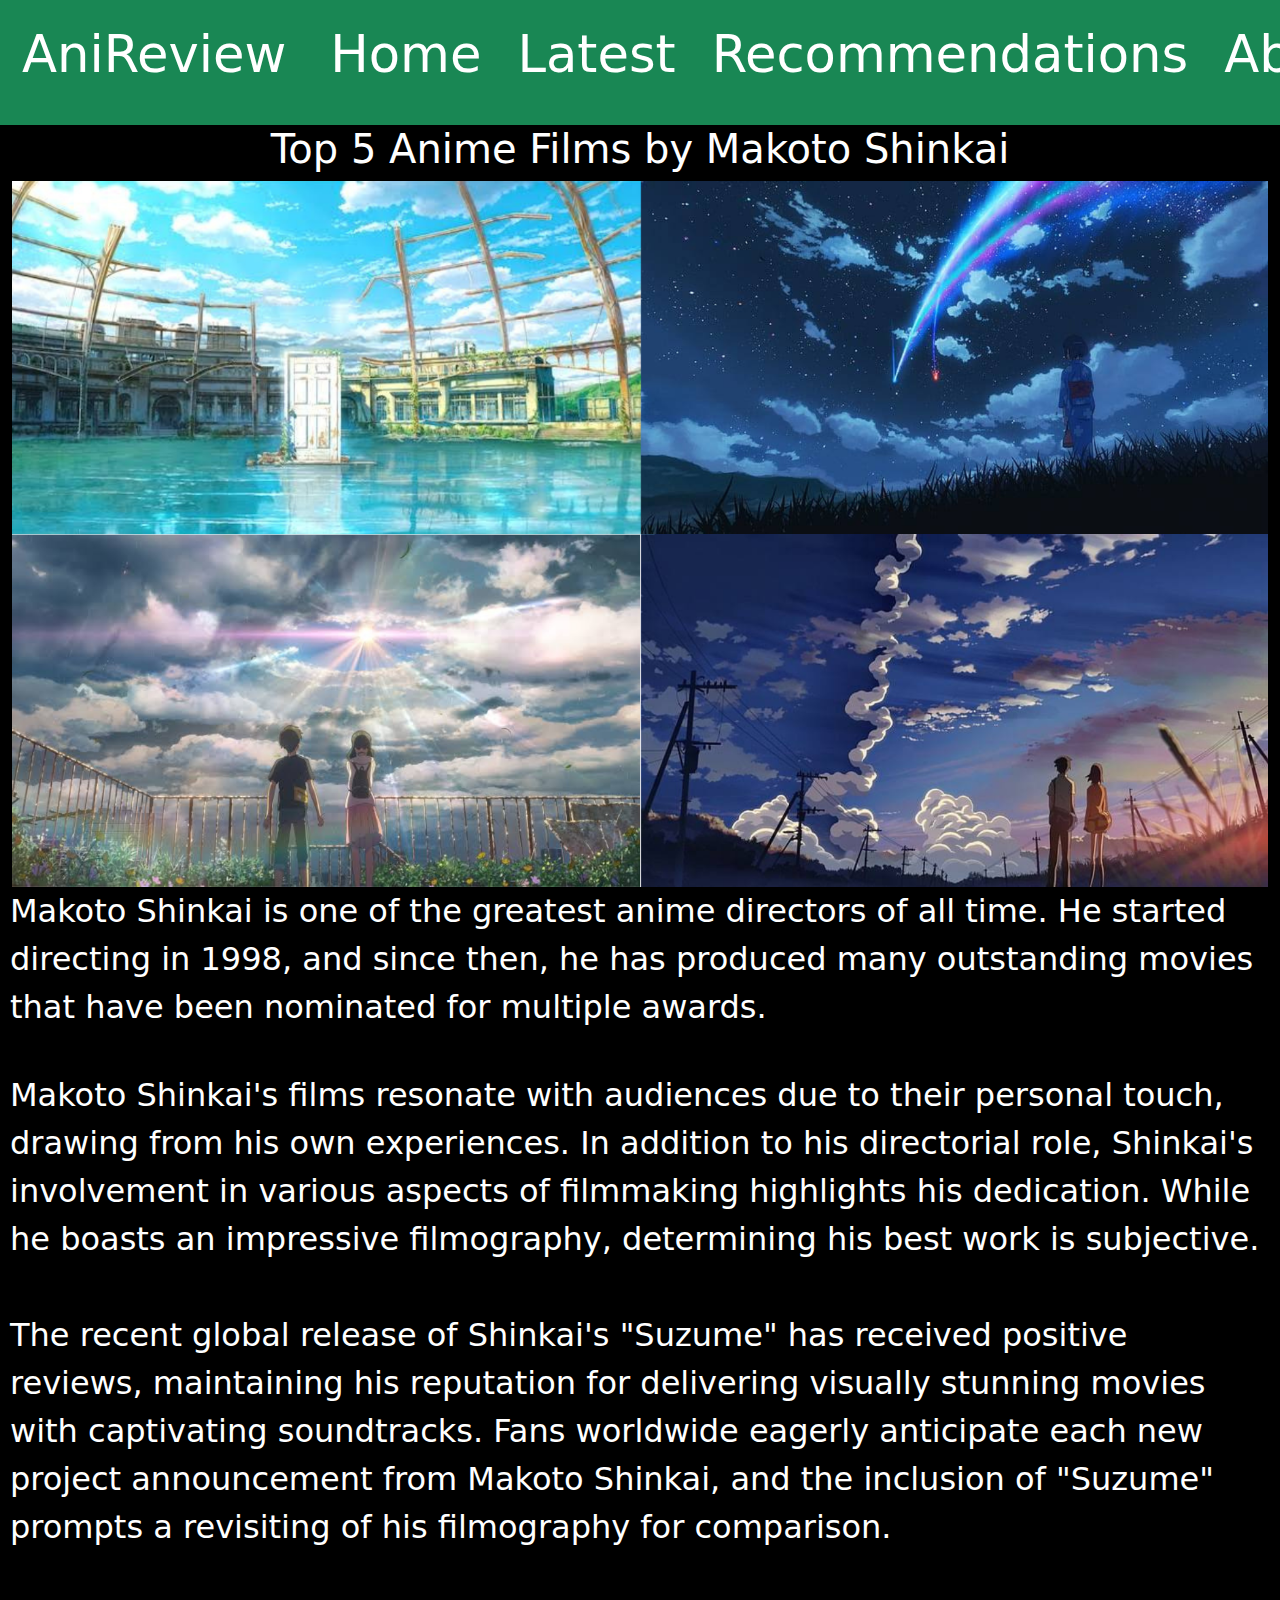
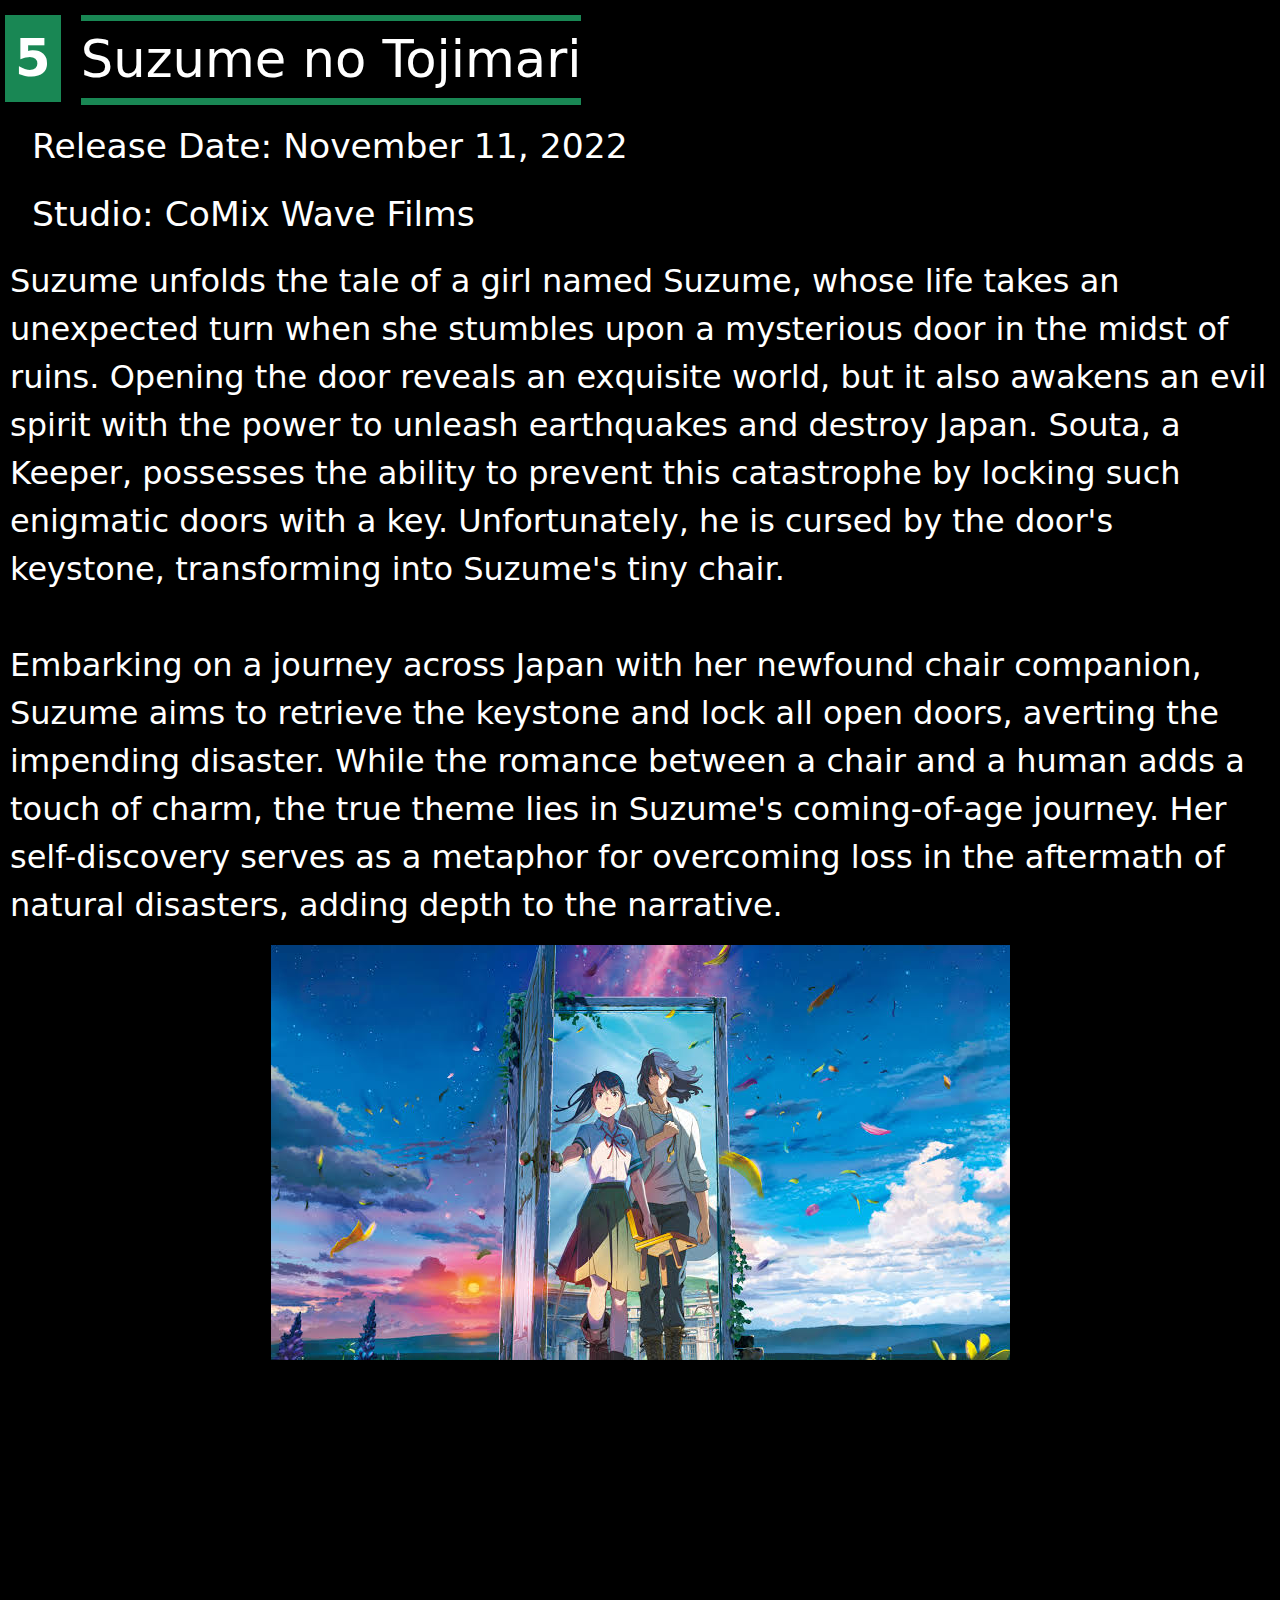
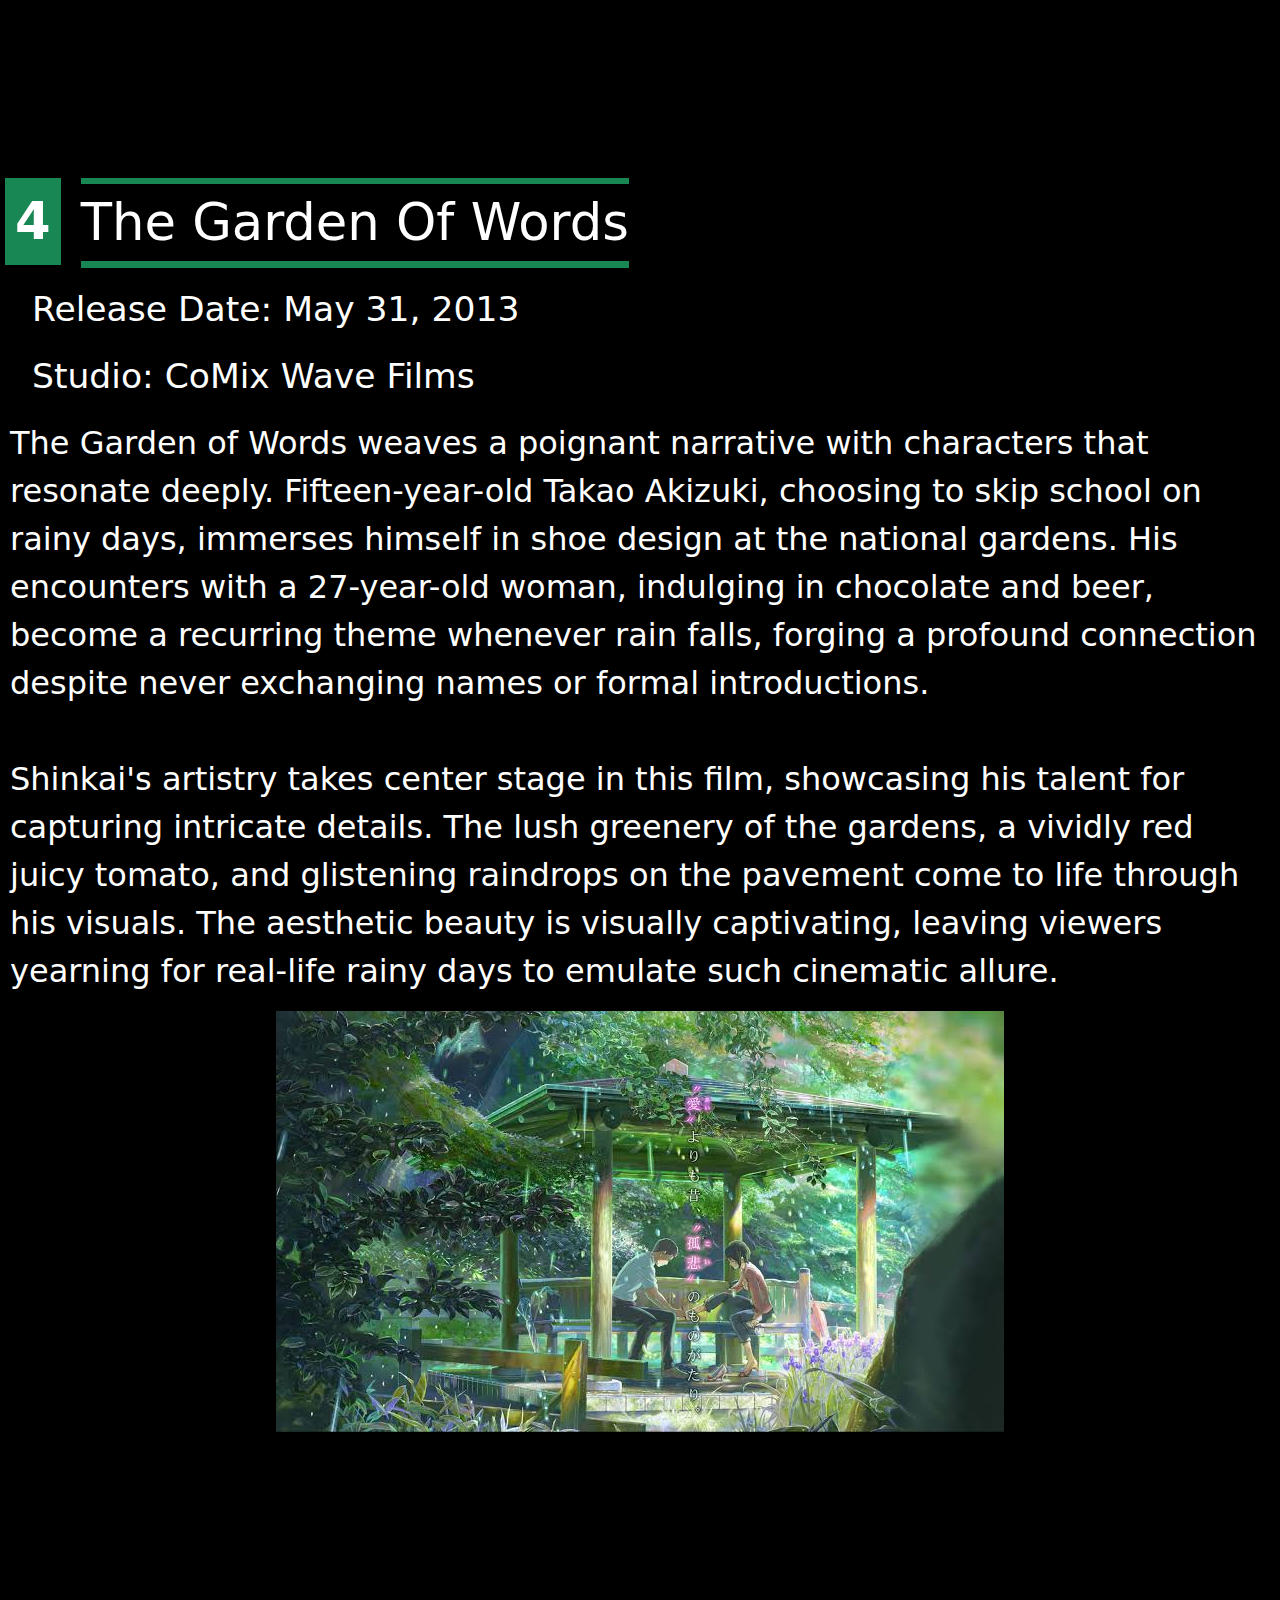
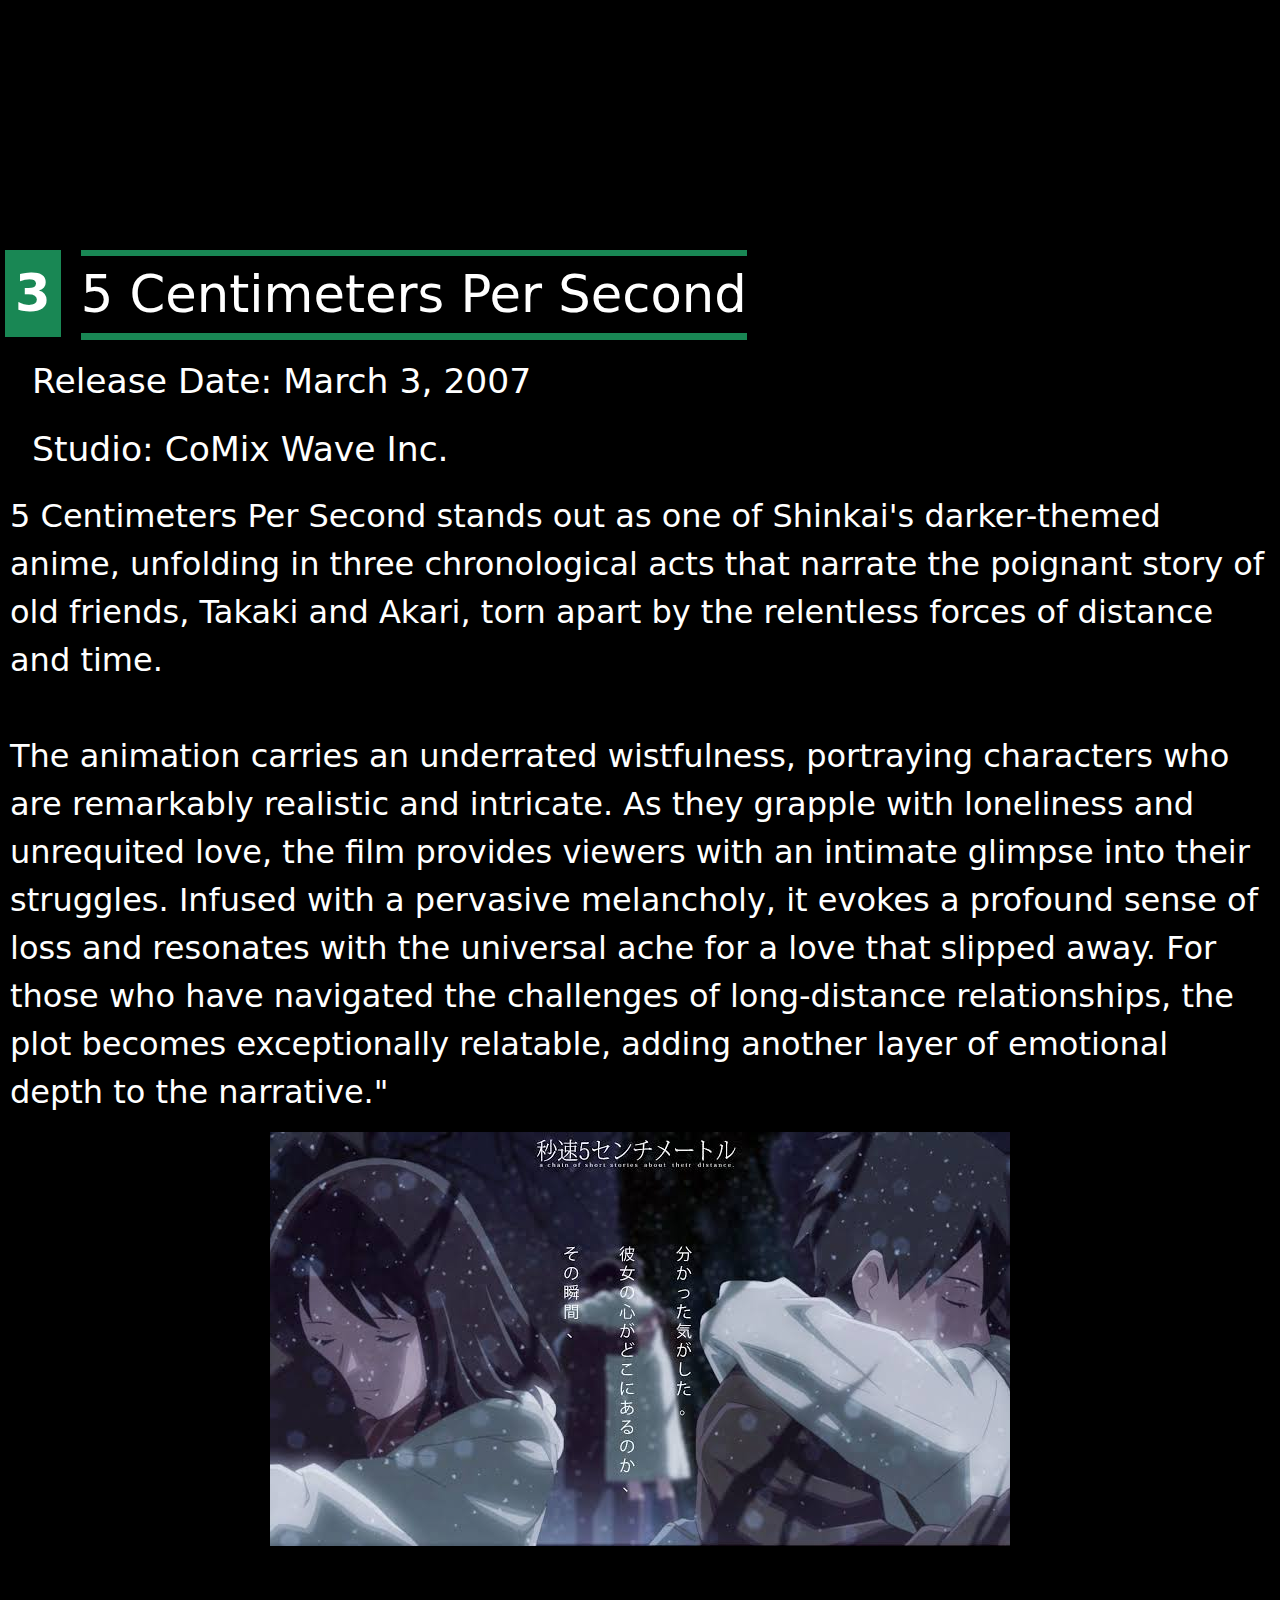
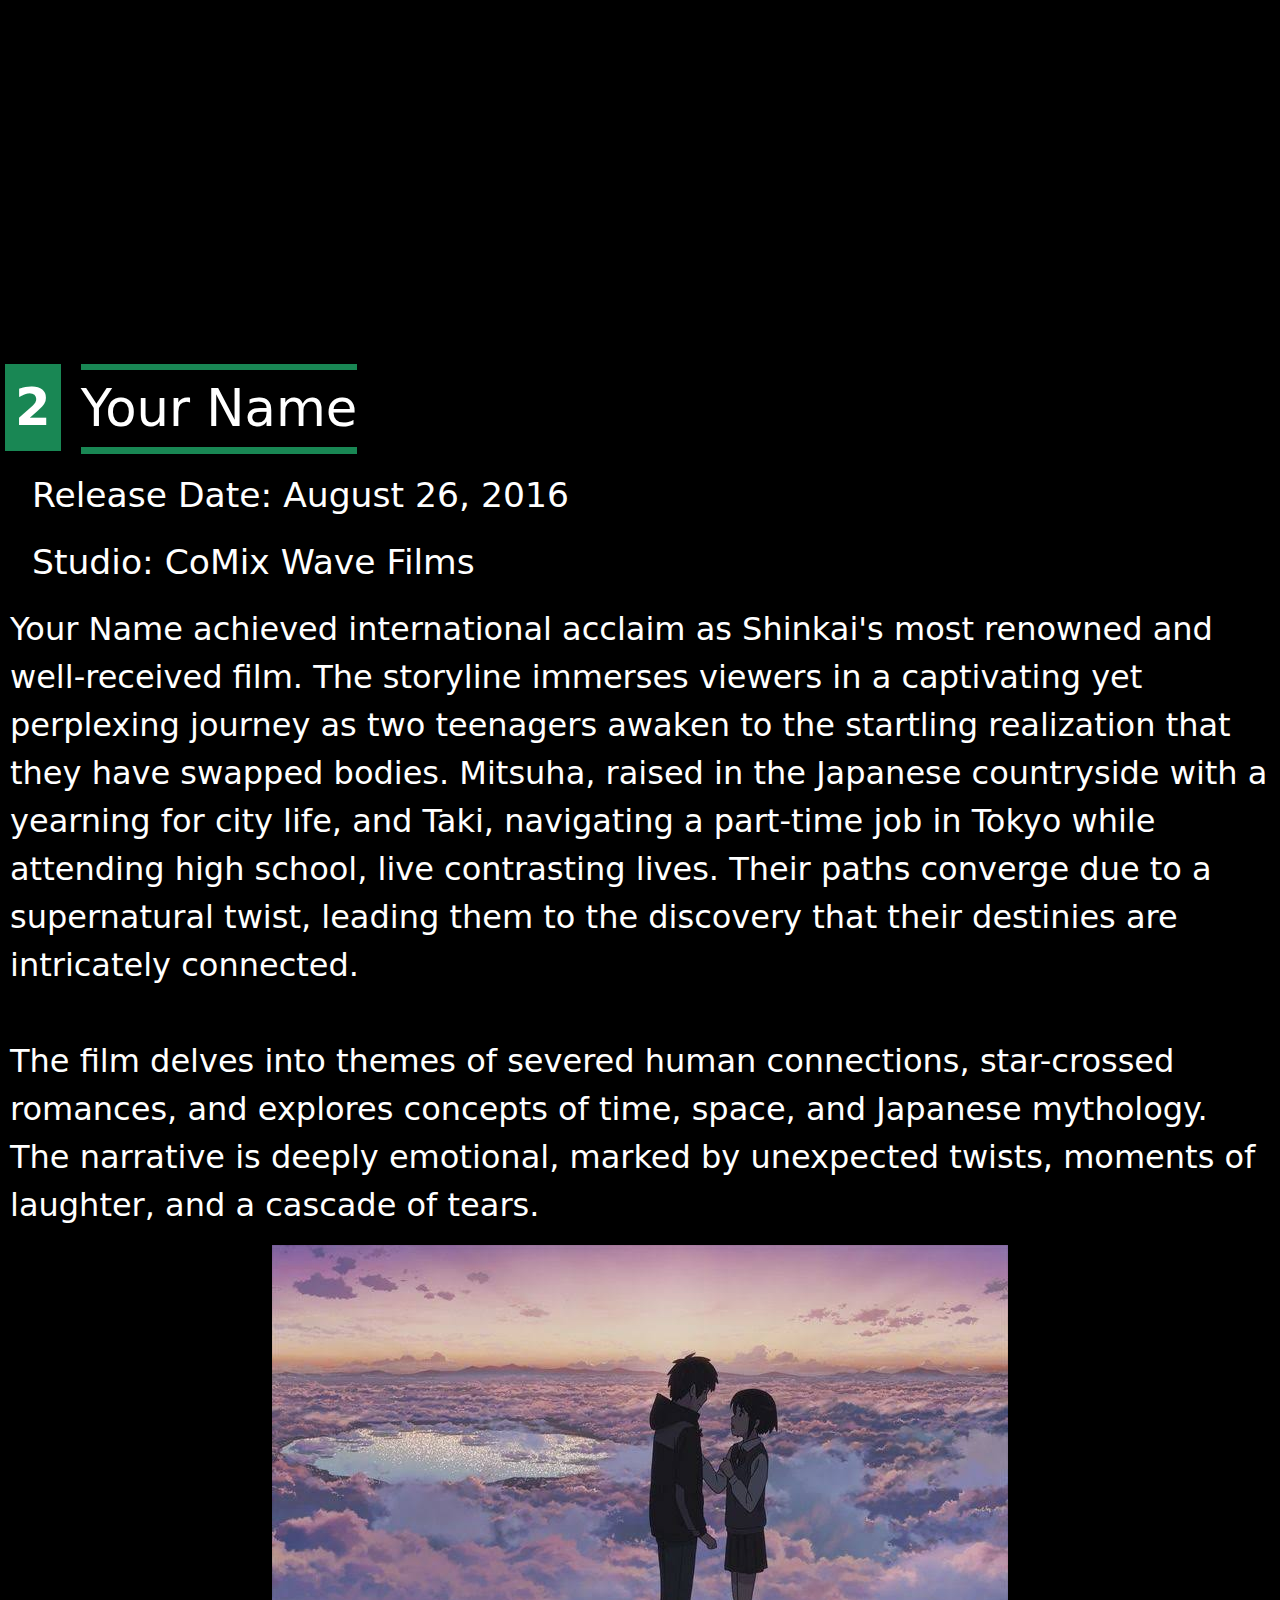
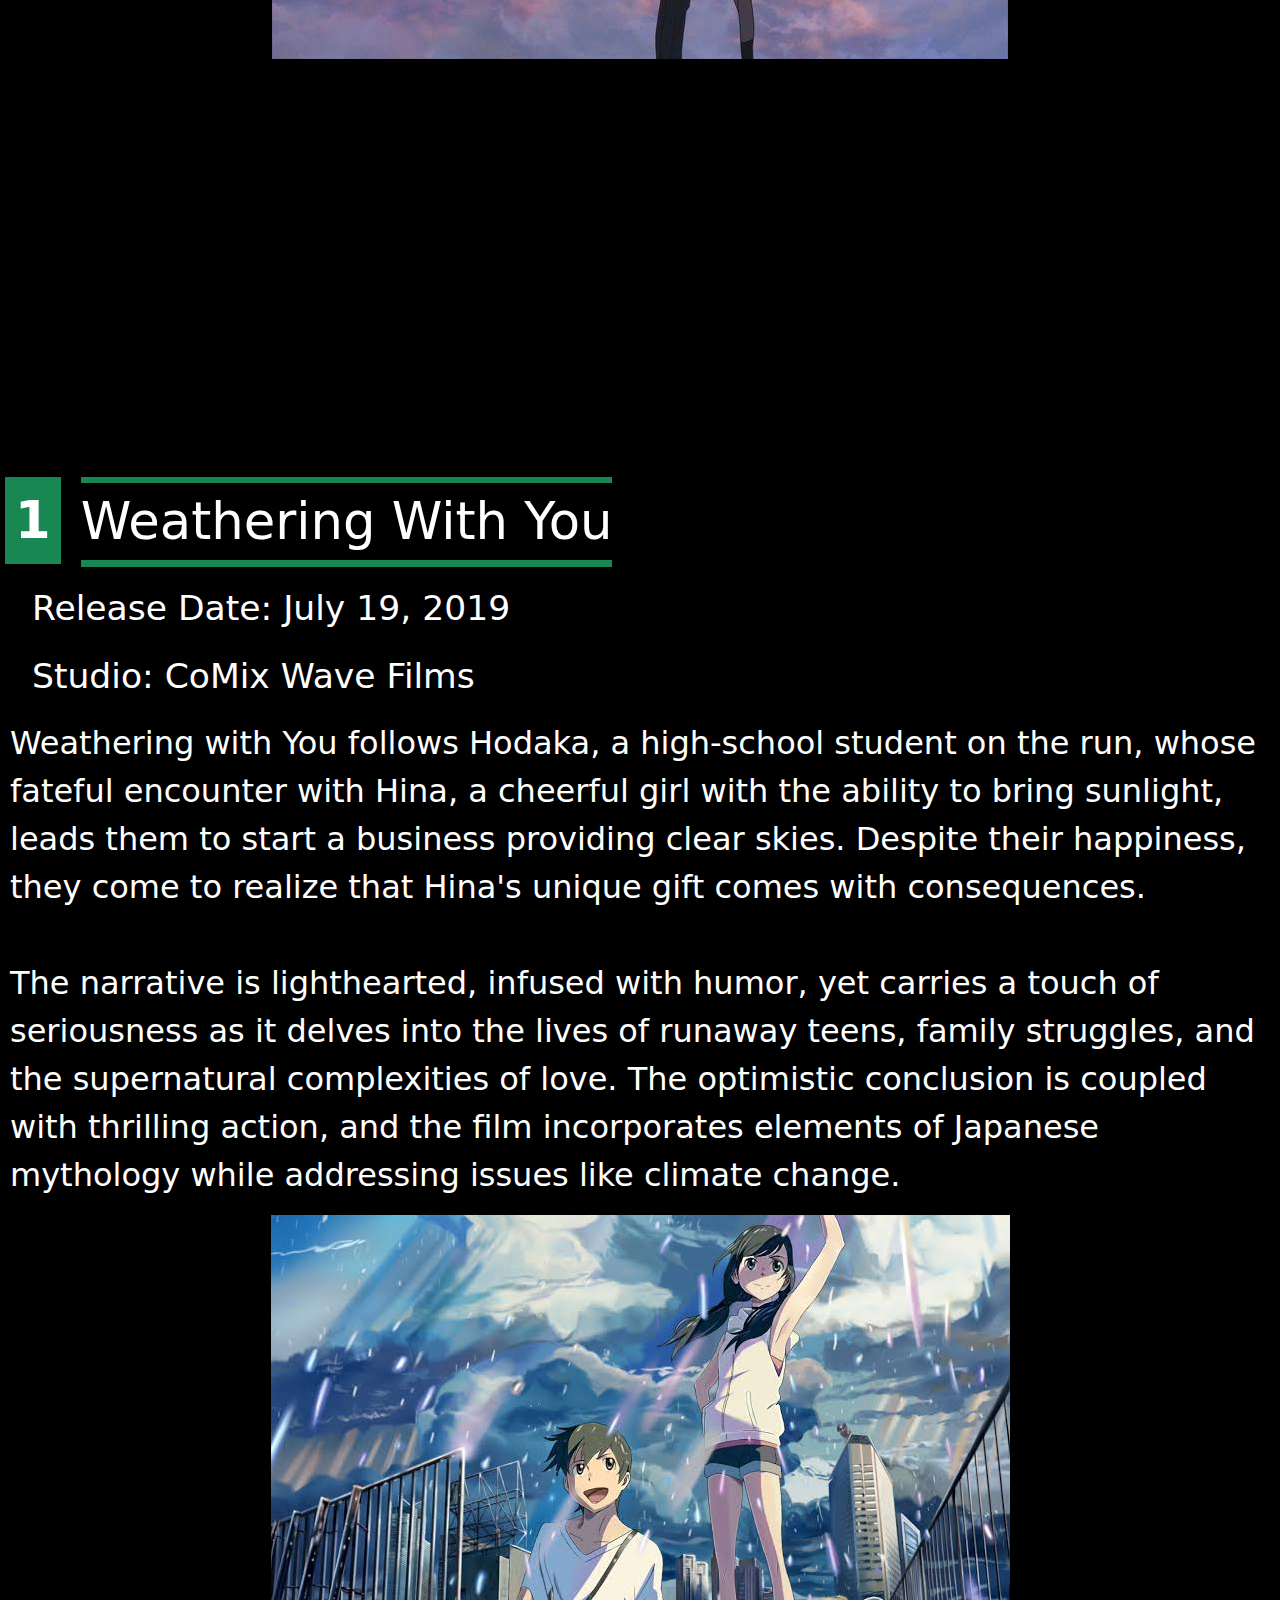
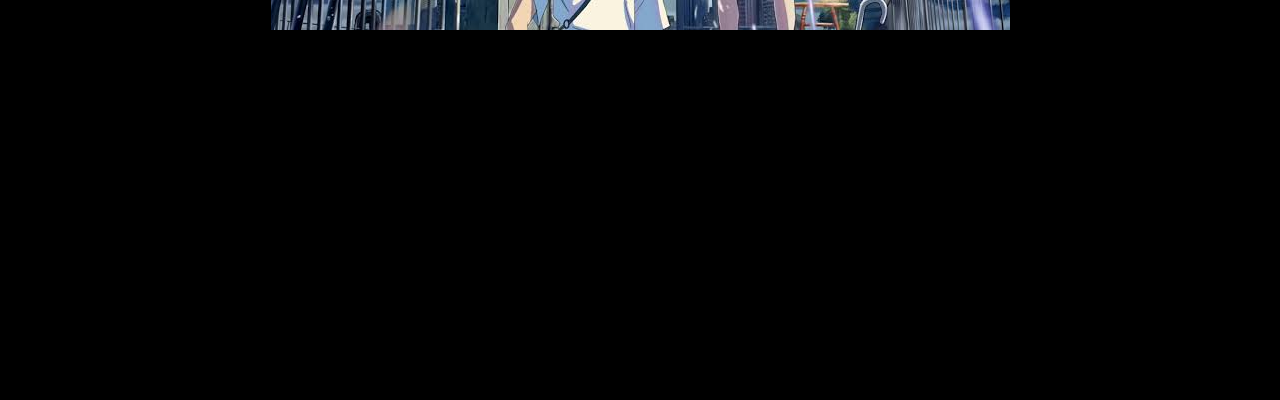
==== index.html @ d587b6d1 "Update index.html" ====
<!DOCTYPE html>
<html lang="en">
<head>
    <meta charset="UTF-8">
    <meta name="viewport" content="width=device-width, initial-scale=1.0">
    <title>Your Page Title</title>

    <!-- Bootstrap CSS -->
    <link href="https://cdn.jsdelivr.net/npm/bootstrap@5.3.0/dist/css/bootstrap.min.css" rel="stylesheet">

    <!-- Bootstrap JS and Popper.js (required for Bootstrap) -->
    <script src="https://cdn.jsdelivr.net/npm/@popperjs/core@2.11.6/dist/umd/popper.min.js"></script>
    <script src="https://cdn.jsdelivr.net/npm/bootstrap@5.3.0/dist/js/bootstrap.min.js"></script>
    
    <link rel="stylesheet" href="main.css">
    
    <style>
     .custom-navbar-brand {
       
     }
     body {
       background-color: #000000;
     }
     .item-num {
       display: inline-block;
      padding: 5px 10px;
      background-color: #198754;
      color: white;
      font-size: 4vw;
      font-weight: bold;
      margin-right: 5px;
      margin-left: 5px;
     }
     .title{
       color:white;
       font-size: 4vw;
       display: inline-block; 
       vertical-align: top;
      border-top: 6px solid #198754;
      border-bottom: 7px solid #198754;
      
      
     }
     ul {
       color:white;
       font-size: 2.7vw;
     }
     .animeimg{
       text-align: center;
     }
     .trailer{
       align-items: center;
     }
     p {
       color:white;
       font-size: 2.5vw;
       margin-left: 10px;
       margin-right: 10px;
     
     }
    </style>
</head>
<body>

    <!-- Navbar -->
<nav class="navbar navbar-expand-lg bg-success" data-bs-theme="dark">
  <div class="container-fluid">
    <a class="navbar-brand custom-navbar-brand" href="#"><p style="font-size: 4vw;">AniReview</p></a>
    <button class="navbar-toggler" type="button" data-bs-toggle="collapse" data-bs-target="#navbarColor01" aria-controls="navbarColor01" aria-expanded="false" aria-label="Toggle navigation">
      <span class="navbar-toggler-icon"></span>
    </button>
    <div class="collapse navbar-collapse" id="navbarColor01">
      <ul class="navbar-nav me-auto">
        <li class="nav-item">
          <a class="nav-link active" href="#"><p style="font-size: 4vw;">Home</p>
            <span class="visually-hidden">(current)</span>
          </a>
        </li>
        <li class="nav-item">
          <a class="nav-link" href="#"><p style="font-size: 4vw;">Latest</p></a>
        </li>
        <li class="nav-item">
          <a class="nav-link" href="#"><p style="font-size: 4vw;">Recommendations</p></a>
        </li>
        <li class="nav-item">
          <a class="nav-link" href="#"><p style="font-size: 4vw;">About</p></a>
        </li>
          <div class="dropdown-menu">
            <a class="dropdown-item" href="#">Action</a>
            <a class="dropdown-item" href="#">Another action</a>
            <a class="dropdown-item" href="#">Something else here</a>
            <div class="dropdown-divider"></div>
            <a class="dropdown-item" href="#">Separated link</a>
          </div>
        </li>
      </ul>
  </div>
</nav>

    <!--image header -->
 <div class="container-fluid">
        <h1 style="color: white; text-align: center;">Top 5 Anime Films by Makoto Shinkai</h1>
       
        <!-- Add your responsive image -->
        <img src="/img/himg.png" alt="AniReview Image" class="img-fluid">
    </div>
    
    <p>  Makoto Shinkai is one of the greatest anime directors of all time. He started directing in 1998, and since then, he has produced many outstanding movies that have been nominated for multiple awards.</p>
    <br>
    <p>Makoto Shinkai's films resonate with audiences due to their personal touch, drawing from his own experiences. In addition to his directorial role, Shinkai's involvement in various aspects of filmmaking highlights his dedication. While he boasts an impressive filmography, determining his best work is subjective. 
<br>
<br>
The recent global release of Shinkai's "Suzume" has received positive reviews, maintaining his reputation for delivering visually stunning movies with captivating soundtracks. Fans worldwide eagerly anticipate each new project announcement from Makoto Shinkai, and the inclusion of "Suzume" prompts a revisiting of his filmography for comparison.</p>
    <br>
      <br>
      
   <!-- number 5-->

    <p class="item-num">5</p>
    <p class="title">Suzume no Tojimari</p>
    <ul>Release Date: November 11, 2022</ul>
    <ul>Studio: CoMix Wave Films</ul>
 <p>  Suzume unfolds the tale of a girl named Suzume, whose life takes an unexpected turn when she stumbles upon a mysterious door in the midst of ruins. Opening the door reveals an exquisite world, but it also awakens an evil spirit with the power to unleash earthquakes and destroy Japan. Souta, a Keeper, possesses the ability to prevent this catastrophe by locking such enigmatic doors with a key. Unfortunately, he is cursed by the door's keystone, transforming into Suzume's tiny chair.
 <br>
 <br>
 Embarking on a journey across Japan with her newfound chair companion, Suzume aims to retrieve the keystone and lock all open doors, averting the impending disaster. While the romance between a chair and a human adds a touch of charm, the true theme lies in Suzume's coming-of-age journey. Her self-discovery serves as a metaphor for overcoming loss in the aftermath of natural disasters, adding depth to the narrative.</p>
        <div class="animeimg">
          <img src="img5.jpeg" alt="Suzume no Tojimari" class="img-fluid">
          </div>
          <br>
                   <br>
          <div class="trailer text-center">
            <iframe width="560" height="315" src="https://www.youtube.com/embed/5pTcio2hTSw?si=yWbbIiCEC-LyHY3S" title="YouTube video player" frameborder="0" allow="accelerometer; autoplay; clipboard-write; encrypted-media; gyroscope; picture-in-picture; web-share" allowfullscreen></iframe>
          </div>
          
   <br>
   <br>
      <!-- number 4-->
       <p class="item-num">4</p>
    <p class="title">The Garden Of Words</p>
    <ul>Release Date: May 31, 2013</ul>
    <ul>Studio: CoMix Wave Films</ul>
            <p>  The Garden of Words weaves a poignant narrative with characters that resonate deeply. Fifteen-year-old Takao Akizuki, choosing to skip school on rainy days, immerses himself in shoe design at the national gardens. His encounters with a 27-year-old woman, indulging in chocolate and beer, become a recurring theme whenever rain falls, forging a profound connection despite never exchanging names or formal introductions.
<br>
<br>
Shinkai's artistry takes center stage in this film, showcasing his talent for capturing intricate details. The lush greenery of the gardens, a vividly red juicy tomato, and glistening raindrops on the pavement come to life through his visuals. The aesthetic beauty is visually captivating, leaving viewers yearning for real-life rainy days to emulate such cinematic allure.</p>       
            <div class="animeimg">
          <img src="img4.jpeg" alt="The Garden Of Words" class="img-fluid">
            </div>
            <br>
                     <br>
            <div class="trailer text-center">
              <iframe width="560" height="315" src="https://www.youtube.com/embed/udDIkl6z8X0?si=vyw4zZGcCmiCksfV&amp;start=6" title="YouTube video player" frameborder="0" allow="accelerometer; autoplay; clipboard-write; encrypted-media; gyroscope; picture-in-picture; web-share" allowfullscreen></iframe>
            </div>
           <br>
              <br>
         <!-- number 3-->
       <p class="item-num">3</p>
    <p class="title">5 Centimeters Per Second</p>
    <ul>Release Date: March 3, 2007</ul>
    <ul>Studio: CoMix Wave Inc.</ul>
                  <p>  5 Centimeters Per Second stands out as one of Shinkai's darker-themed anime, unfolding in three chronological acts that narrate the poignant story of old friends, Takaki and Akari, torn apart by the relentless forces of distance and time.
<br>
<br>
The animation carries an underrated wistfulness, portraying characters who are remarkably realistic and intricate. As they grapple with loneliness and unrequited love, the film provides viewers with an intimate glimpse into their struggles. Infused with a pervasive melancholy, it evokes a profound sense of loss and resonates with the universal ache for a love that slipped away. For those who have navigated the challenges of long-distance relationships, the plot becomes exceptionally relatable, adding another layer of emotional depth to the narrative."</p> 
            <div class="animeimg">
          <img src="img3.jpeg" alt="5 Centimeters Per Second" class="img-fluid">
            </div>
            <br>
            <br>
            <div class="trailer text-center">
              <iframe width="560" height="315" src="https://www.youtube.com/embed/wdM7athAem0?si=HkStdU4buuToBtrv" title="YouTube video player" frameborder="0" allow="accelerometer; autoplay; clipboard-write; encrypted-media; gyroscope; picture-in-picture; web-share" allowfullscreen></iframe>
            </div>
              
              
    <br>
       <br>
         <!-- number 2-->
     <p class="item-num">2</p>
     <p class="title">Your Name</p>
     <ul>Release Date: August 26, 2016</ul>
     <ul>Studio: CoMix Wave Films</ul>
              <p>Your Name achieved international acclaim as Shinkai's most renowned and well-received film. The storyline immerses viewers in a captivating yet perplexing journey as two teenagers awaken to the startling realization that they have swapped bodies. Mitsuha, raised in the Japanese countryside with a yearning for city life, and Taki, navigating a part-time job in Tokyo while attending high school, live contrasting lives. Their paths converge due to a supernatural twist, leading them to the discovery that their destinies are intricately connected.
<br>
<br>
The film delves into themes of severed human connections, star-crossed romances, and explores concepts of time, space, and Japanese mythology. The narrative is deeply emotional, marked by unexpected twists, moments of laughter, and a cascade of tears.</p>

       <div class="animeimg">
     <img src="/img2.jpeg" alt="Your Name" class="img-fluid">  
       </div>
        <br>   
        <br>
        <div class="trailer text-center">
        <iframe width="560" height="315" src="https://www.youtube.com/embed/3KR8_igDs1Y?si=93K7GctzDyDFK9JB" title="YouTube video player" frameborder="0" allow="accelerometer; autoplay; clipboard-write; encrypted-media; gyroscope; picture-in-picture; web-share" allowfullscreen></iframe>
        </div>
     <br>
        <br>

<!-- number 1-->
       <p class="item-num">1</p>
       <p class="title">Weathering With You</p>
       <ul>Release Date: July 19, 2019</ul>
       <ul>Studio: CoMix Wave Films</ul>
                   <p>Weathering with You follows Hodaka, a high-school student on the run, whose fateful encounter with Hina, a cheerful girl with the ability to bring sunlight, leads them to start a business providing clear skies. Despite their happiness, they come to realize that Hina's unique gift comes with consequences.
            <br>
            <br>
            The narrative is lighthearted, infused with humor, yet carries a touch of seriousness as it delves into the lives of runaway teens, family struggles, and the supernatural complexities of love. The optimistic conclusion is coupled with thrilling action, and the film incorporates elements of Japanese mythology while addressing issues like climate change.</p>  
         <div class="animeimg">
       <img src="/img1.jpeg" alt="Weathering With You" class="img-fluid"> 
         </div>
         <br>
         <br>
<div class="trailer text-center">
        <iframe width="560" height="315" src="https://www.youtube.com/embed/LoUtJiOaoY8?si=ia-4SpRZ5X-Dryd7" title="YouTube video player" frameborder="0" allow="accelerometer; autoplay; clipboard-write; encrypted-media; gyroscope; picture-in-picture; web-share" allowfullscreen></iframe>
            </div>
            

</body>
</html>
---- main.css ----
.custom-navbar-brand {
    color: target;
}
.body {
  background-color: black;
}
.h2 {
  text-align: center;
}
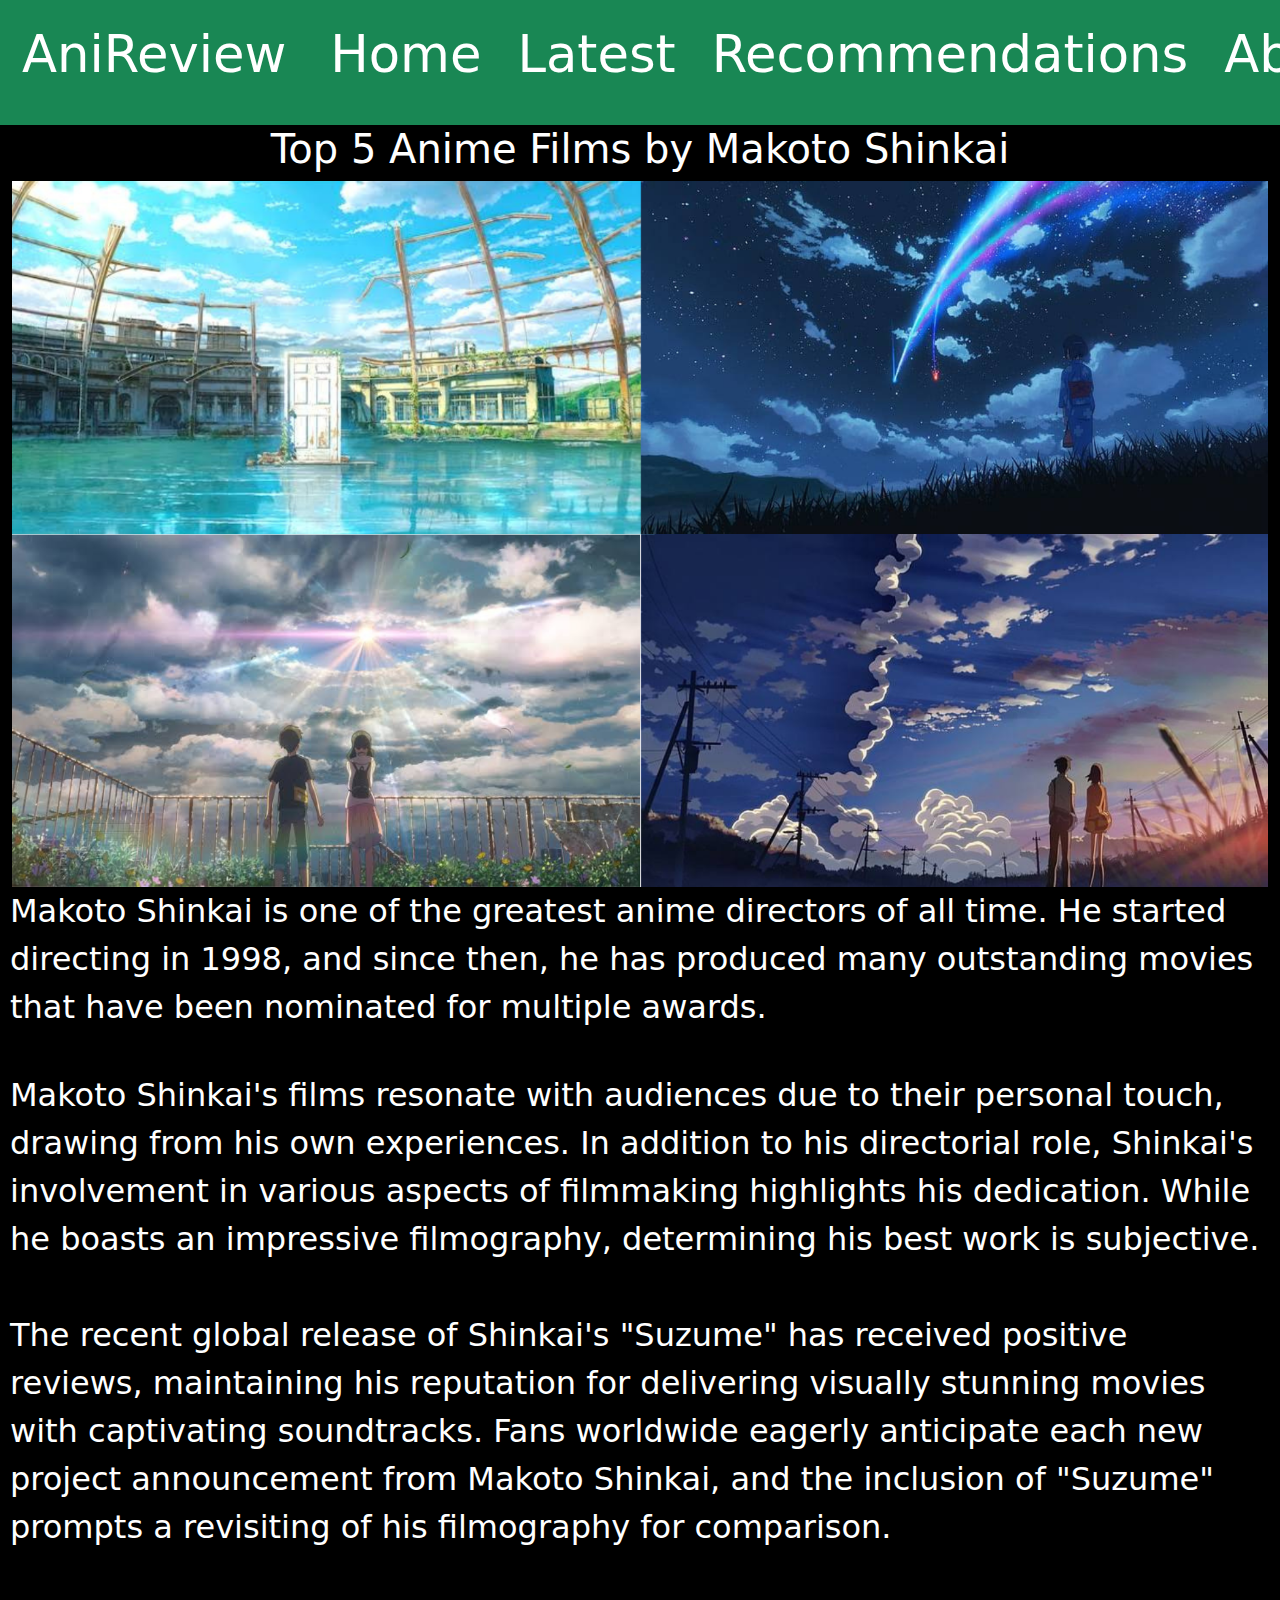
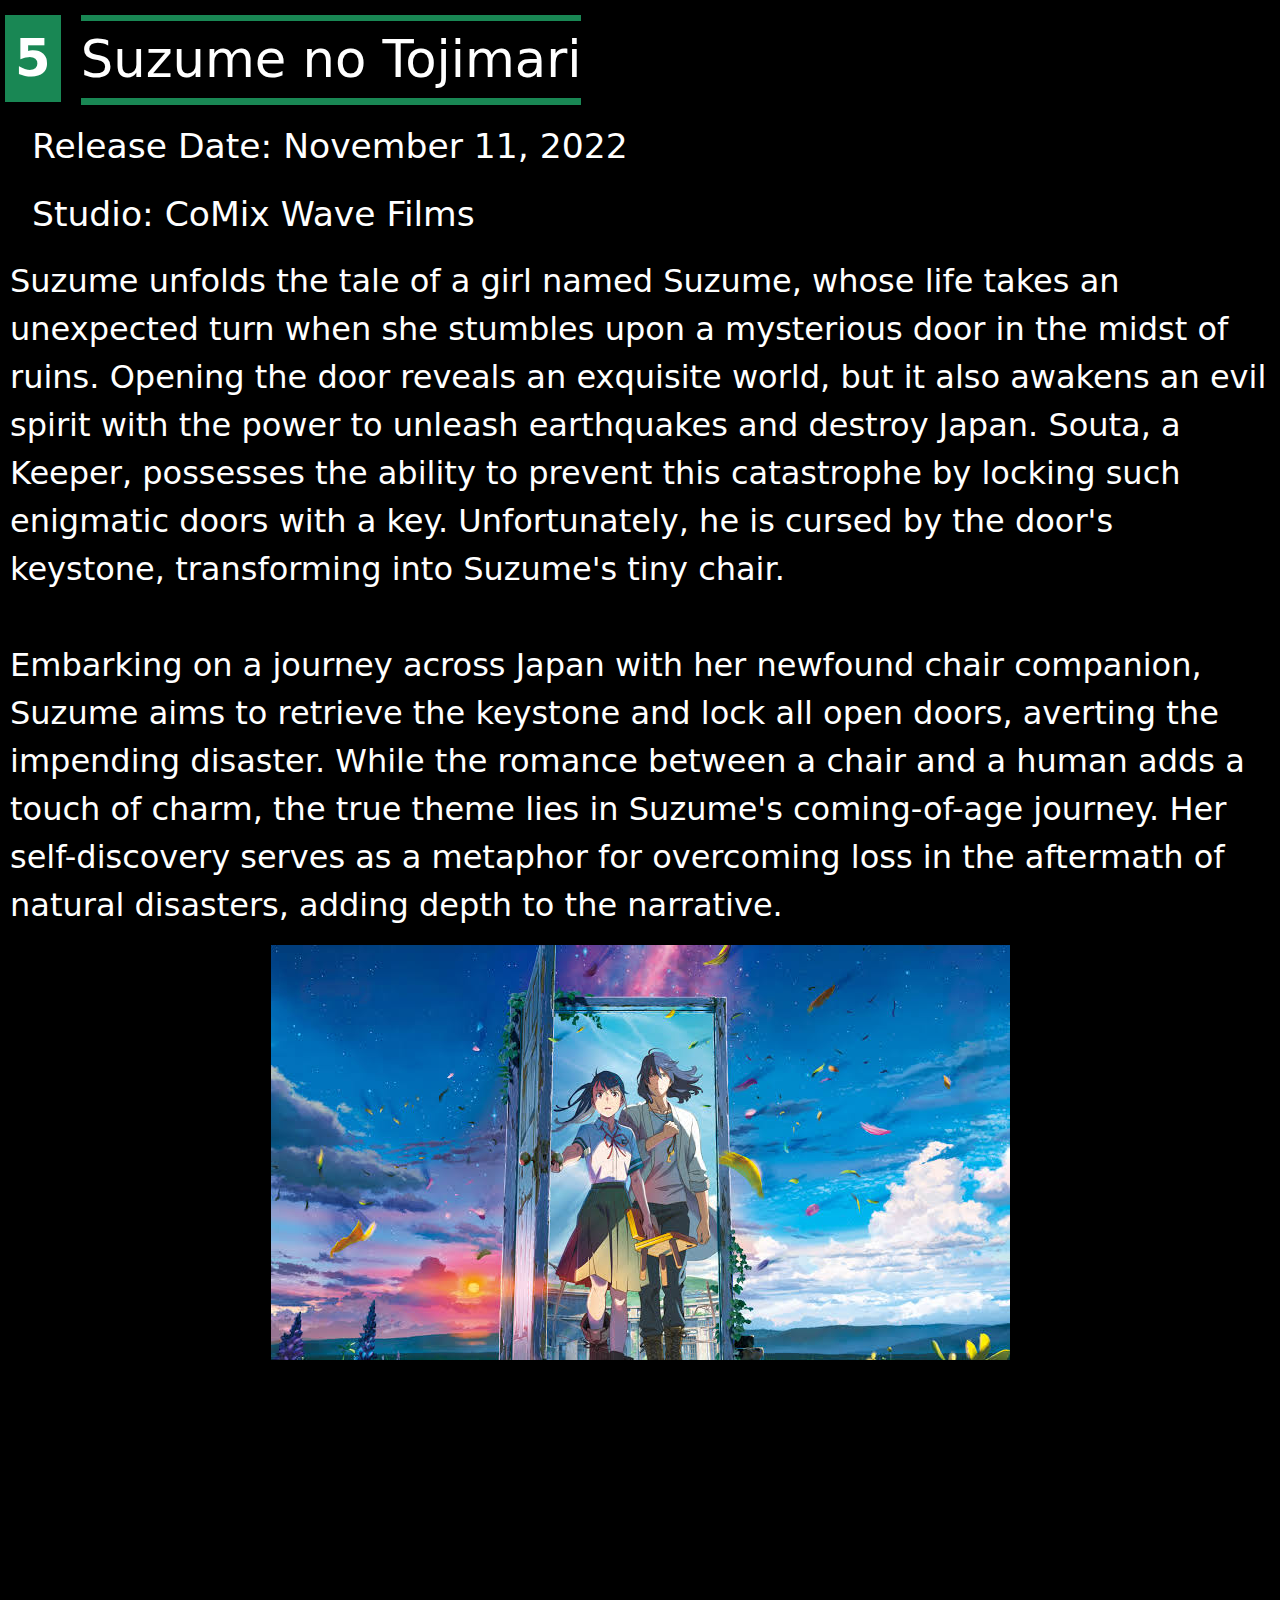
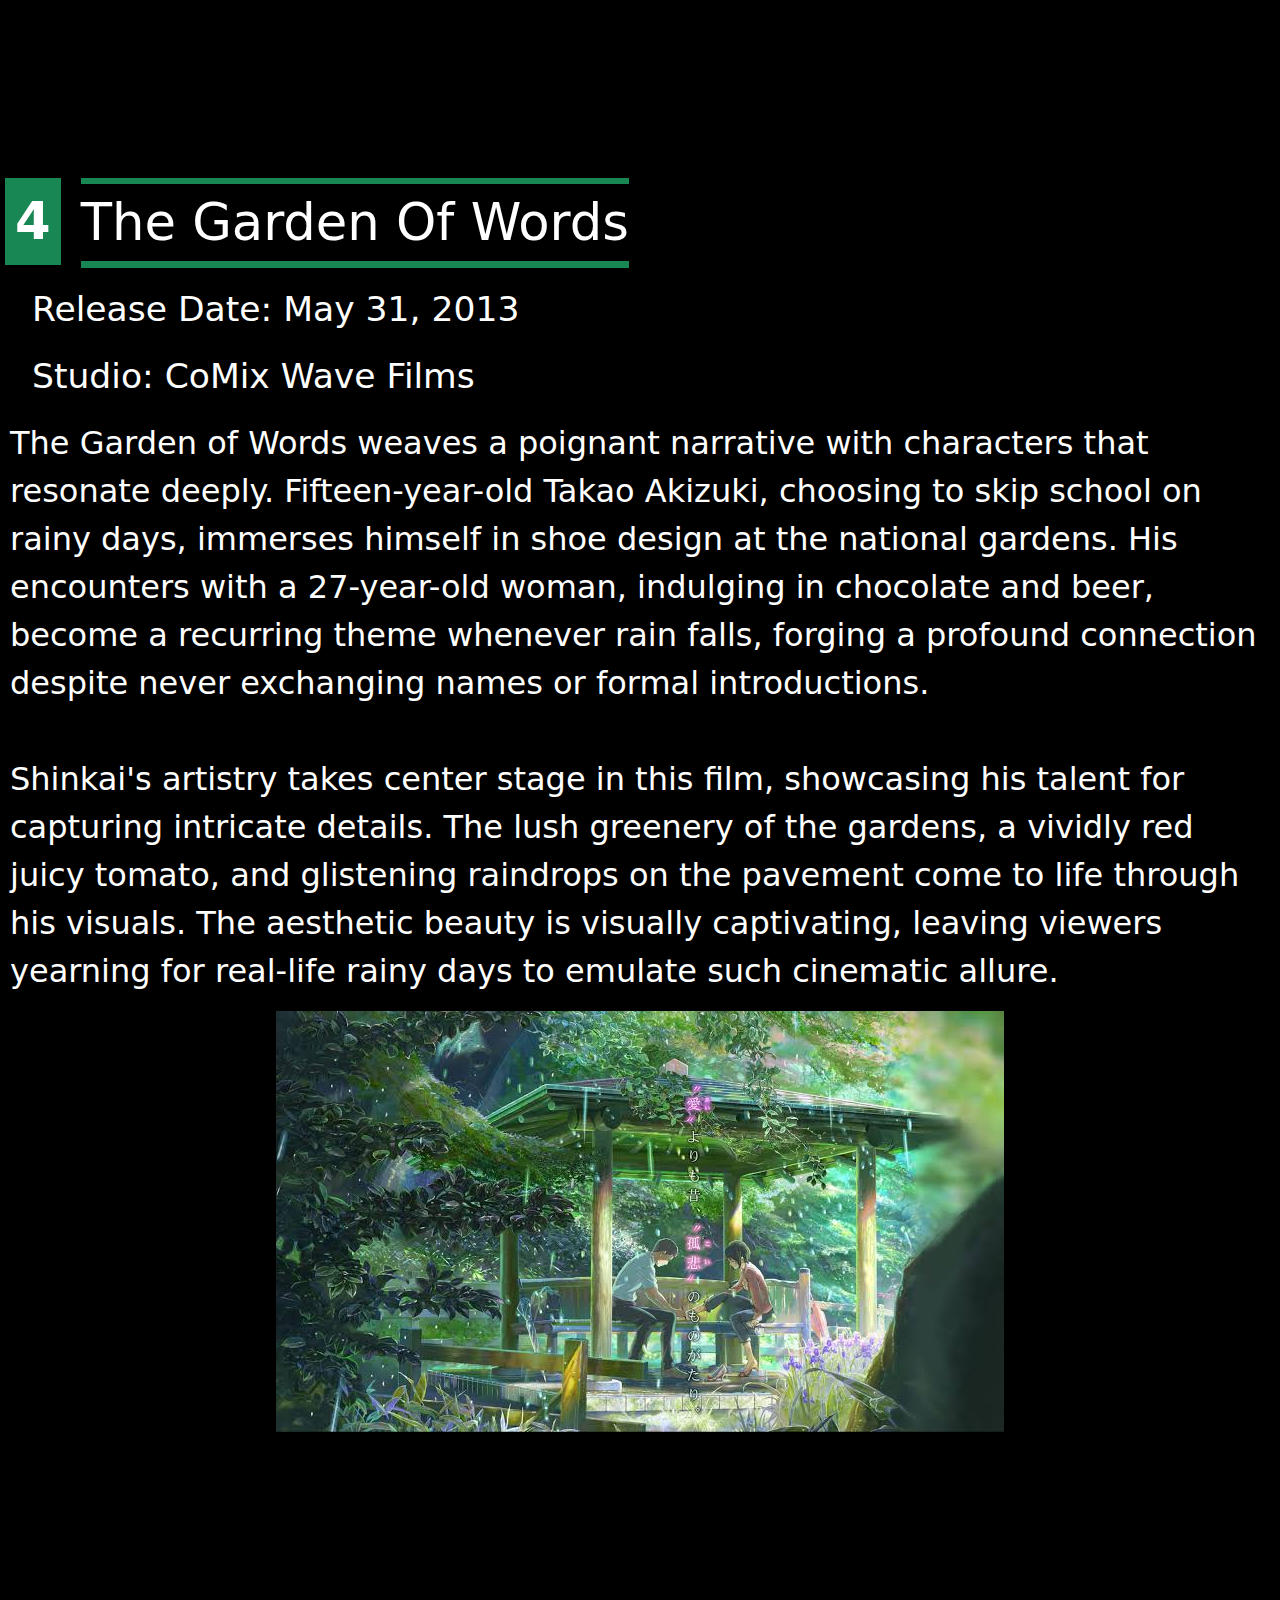
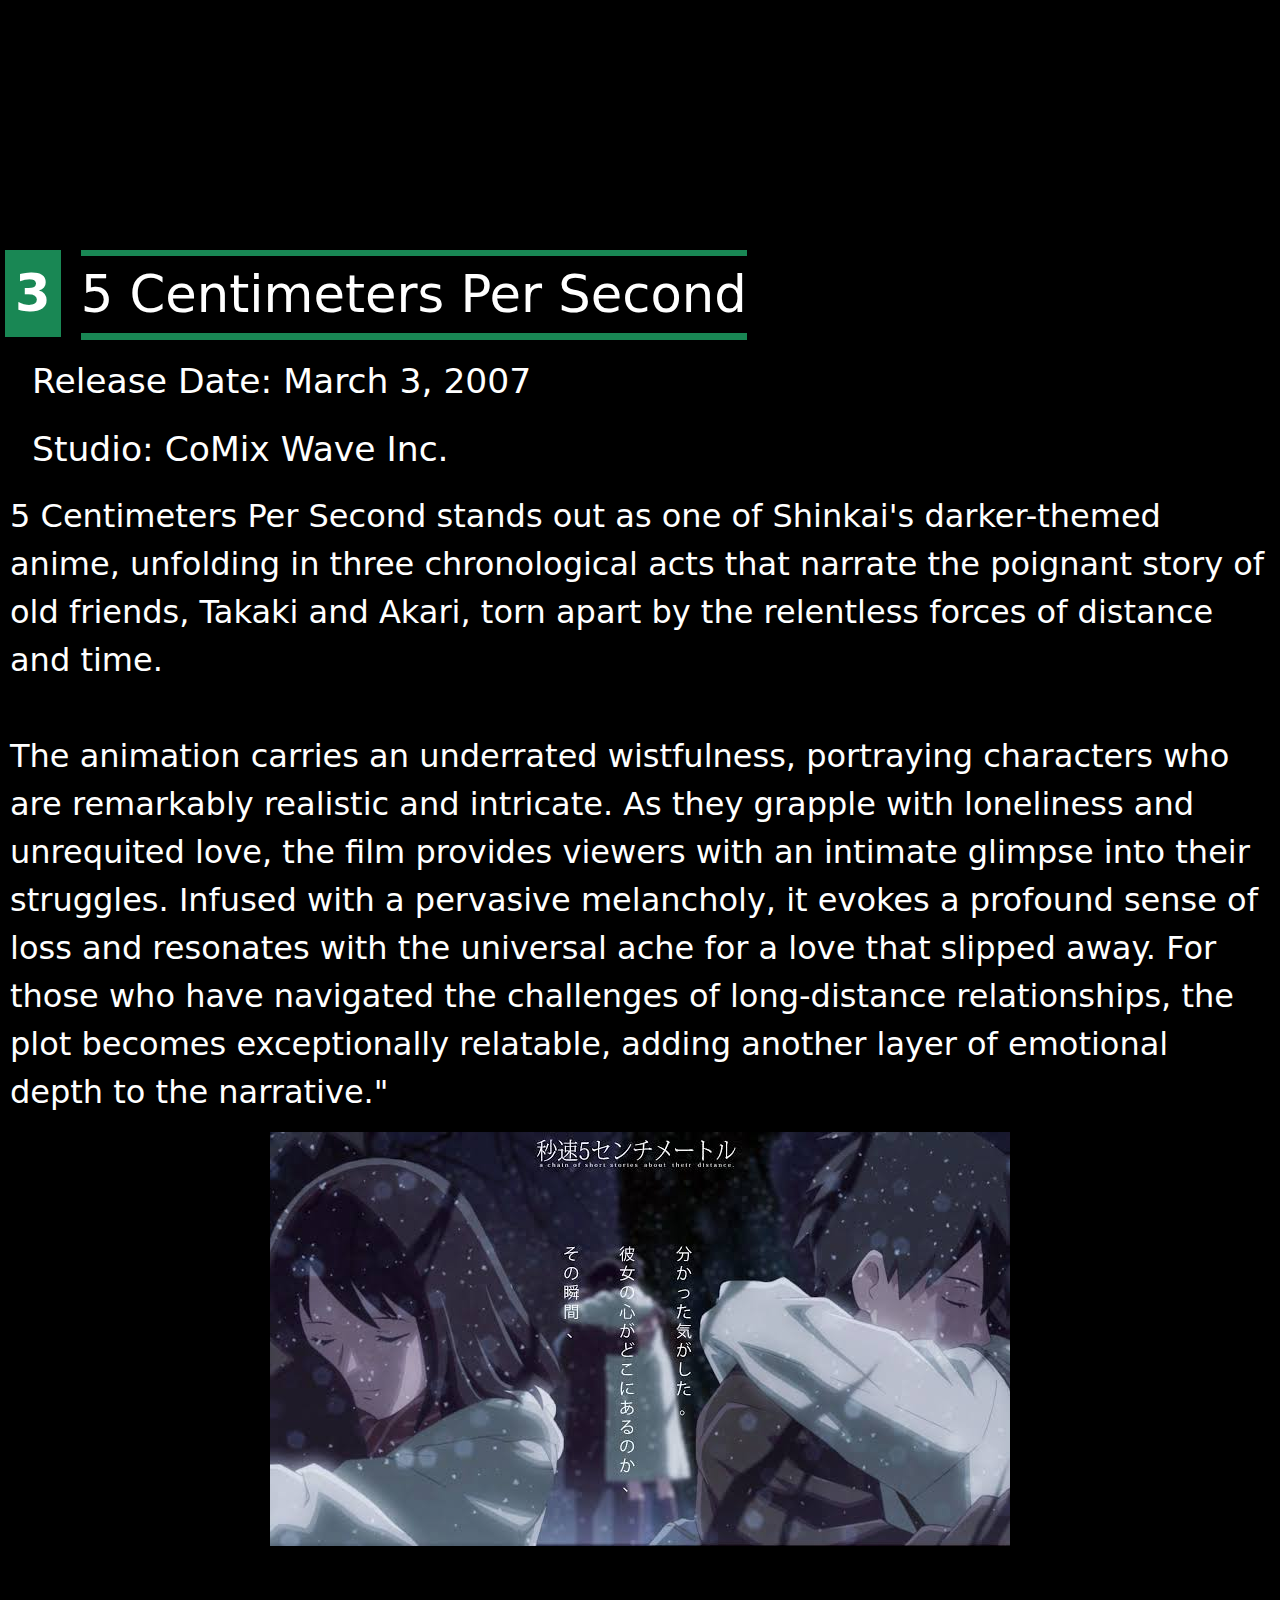
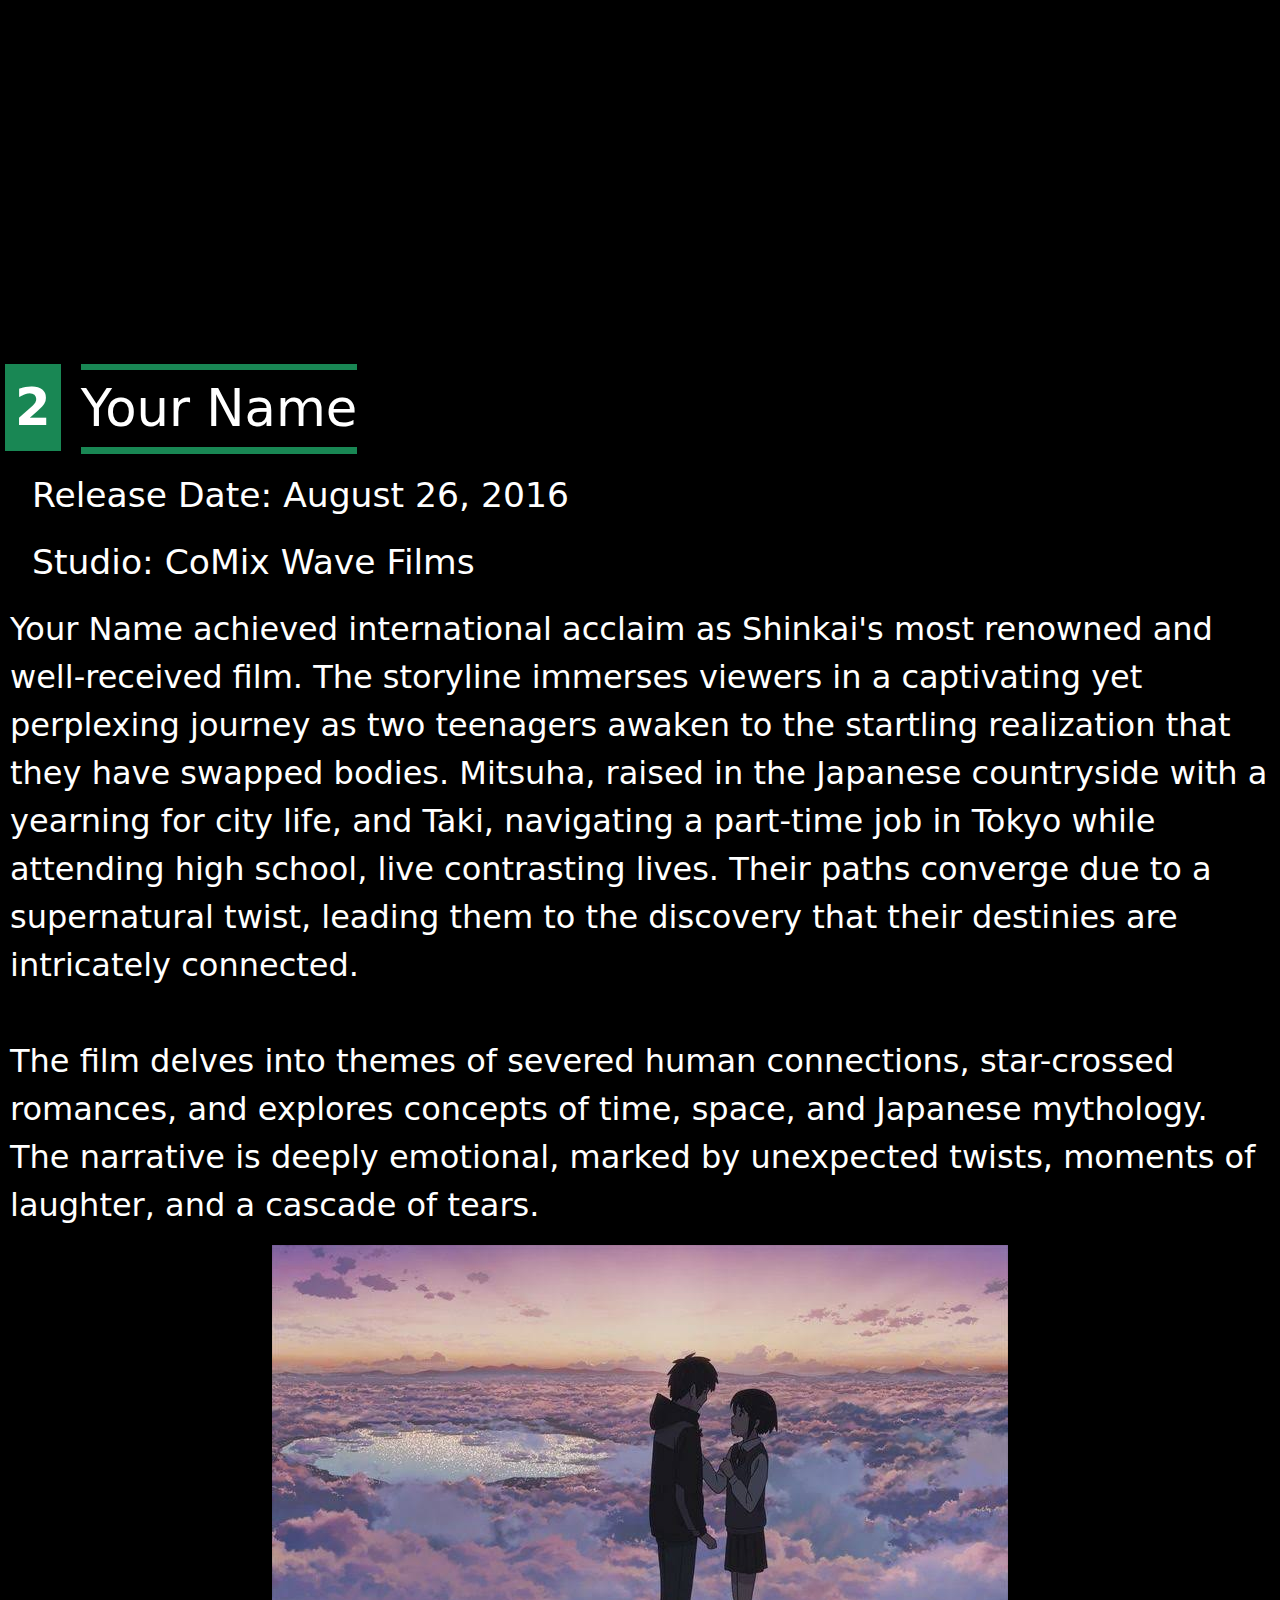
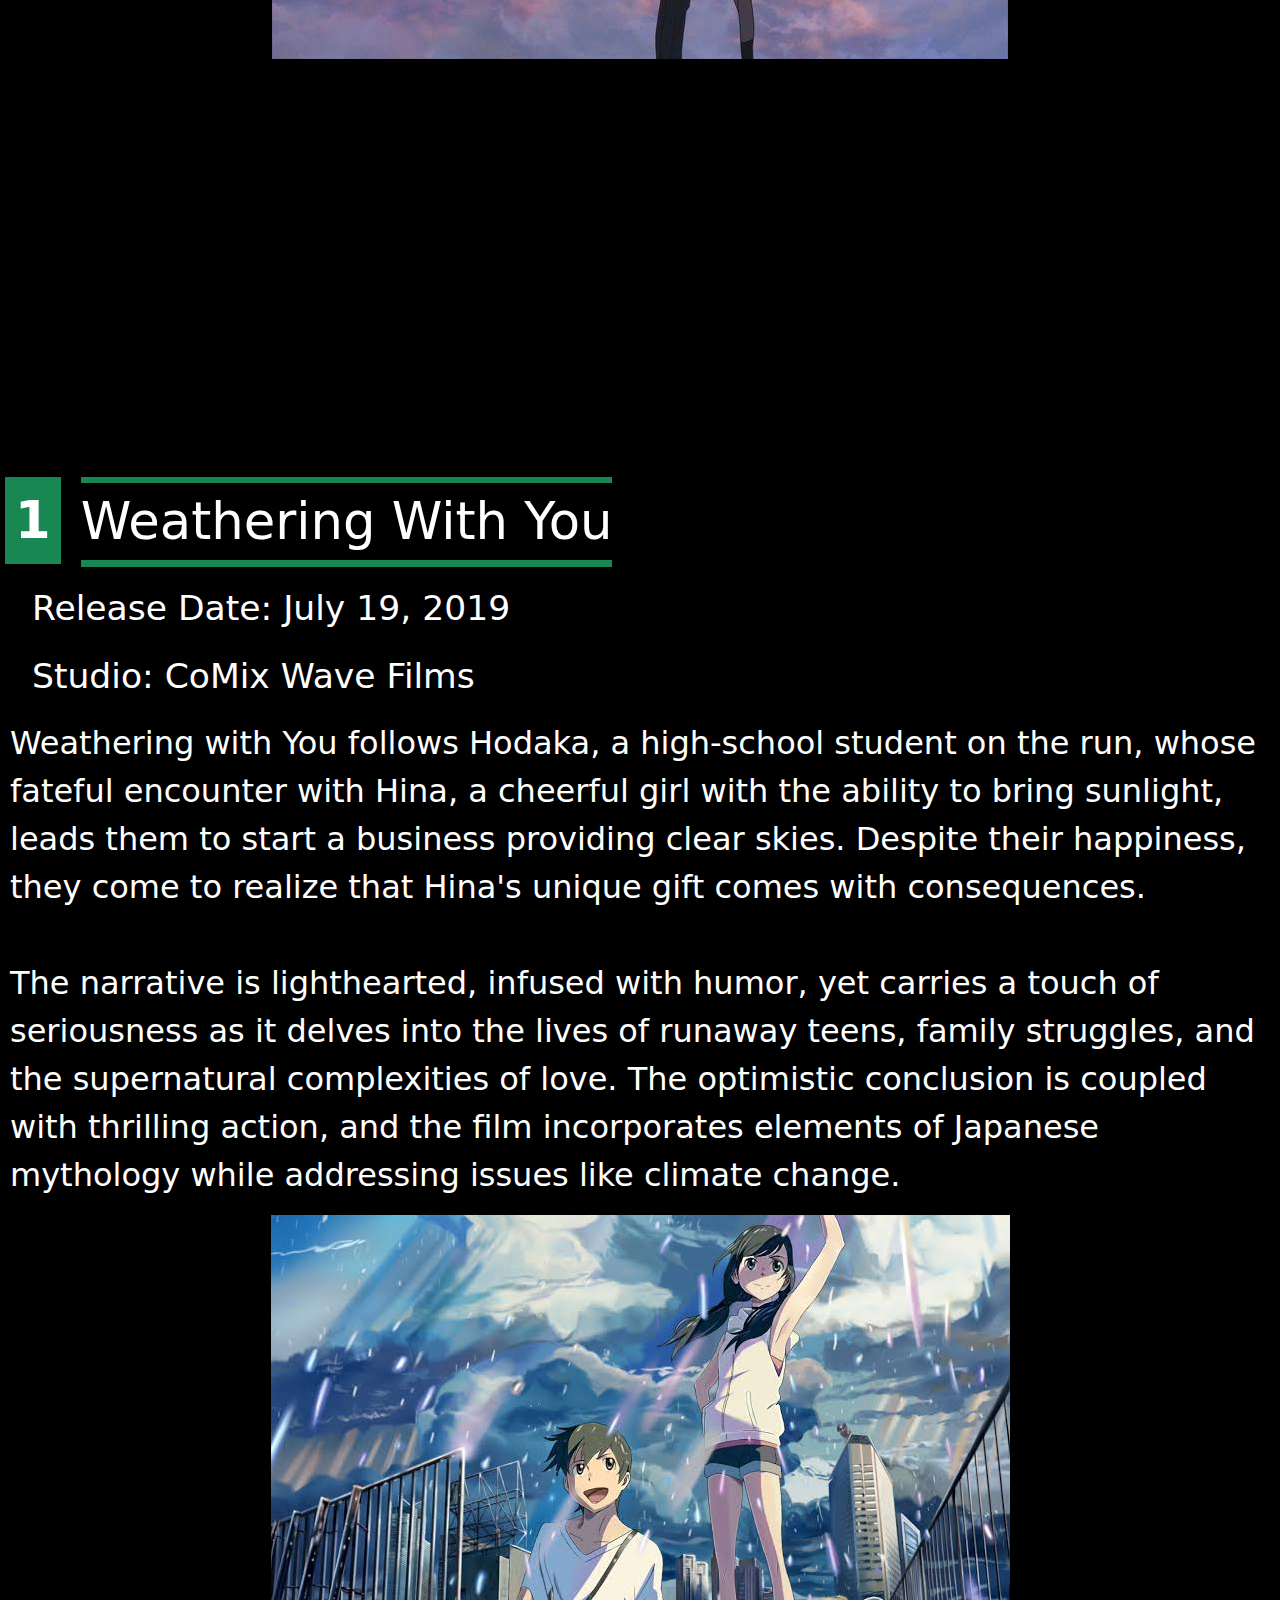
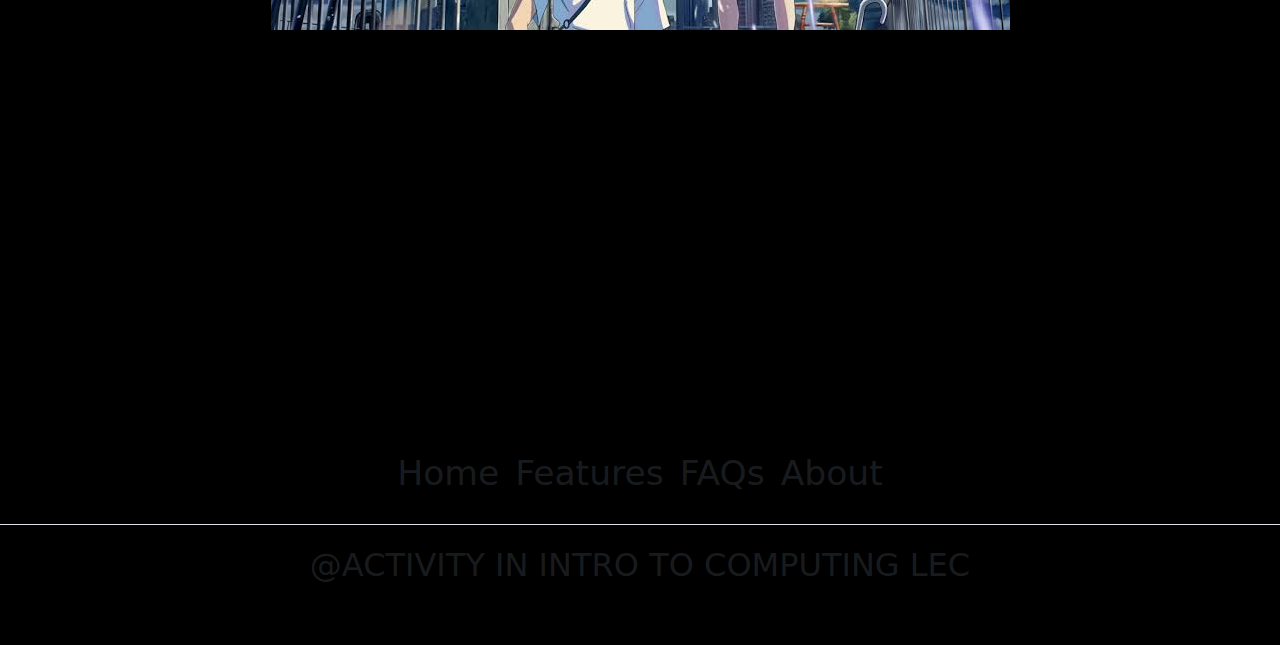
==== commit 32091382: "Update index.html" ====
--- a/index.html
+++ b/index.html
@@ -102,7 +102,7 @@
         <h1 style="color: white; text-align: center;">Top 5 Anime Films by Makoto Shinkai</h1>
        
         <!-- Add your responsive image -->
-        <img src="/img/himg.png" alt="AniReview Image" class="img-fluid">
+        <img src="img/himg.png" alt="AniReview Image" class="img-fluid">
     </div>
     
     <p>  Makoto Shinkai is one of the greatest anime directors of all time. He started directing in 1998, and since then, he has produced many outstanding movies that have been nominated for multiple awards.</p>
@@ -186,7 +186,7 @@
 The film delves into themes of severed human connections, star-crossed romances, and explores concepts of time, space, and Japanese mythology. The narrative is deeply emotional, marked by unexpected twists, moments of laughter, and a cascade of tears.</p>
 
        <div class="animeimg">
-     <img src="/img2.jpeg" alt="Your Name" class="img-fluid">  
+     <img src="img2.jpeg" alt="Your Name" class="img-fluid">  
        </div>
         <br>   
         <br>
@@ -206,14 +206,24 @@
             <br>
             The narrative is lighthearted, infused with humor, yet carries a touch of seriousness as it delves into the lives of runaway teens, family struggles, and the supernatural complexities of love. The optimistic conclusion is coupled with thrilling action, and the film incorporates elements of Japanese mythology while addressing issues like climate change.</p>  
          <div class="animeimg">
-       <img src="/img1.jpeg" alt="Weathering With You" class="img-fluid"> 
+       <img src="img1.jpeg" alt="Weathering With You" class="img-fluid"> 
          </div>
          <br>
          <br>
 <div class="trailer text-center">
         <iframe width="560" height="315" src="https://www.youtube.com/embed/LoUtJiOaoY8?si=ia-4SpRZ5X-Dryd7" title="YouTube video player" frameborder="0" allow="accelerometer; autoplay; clipboard-write; encrypted-media; gyroscope; picture-in-picture; web-share" allowfullscreen></iframe>
             </div>
-            
+
+
+    <footer id="contact" class="py-3 my-4">
+    <ul class="nav justify-content-center border-bottom pb-3 mb-3">
+      <li class="nav-item"><a href="#" class="nav-link px-2 text-muted">Home</a></li>
+      <li class="nav-item"><a href="#" class="nav-link px-2 text-muted">Features</a></li>
+      <li class="nav-item"><a href="#" class="nav-link px-2 text-muted">FAQs</a></li>
+      <li class="nav-item"><a href="#" class="nav-link px-2 text-muted">About</a></li>
+    </ul>
+    <p class="text-center text-muted">@ACTIVITY IN INTRO TO COMPUTING LEC</p>
+  </footer>
 
 </body>
 </html>
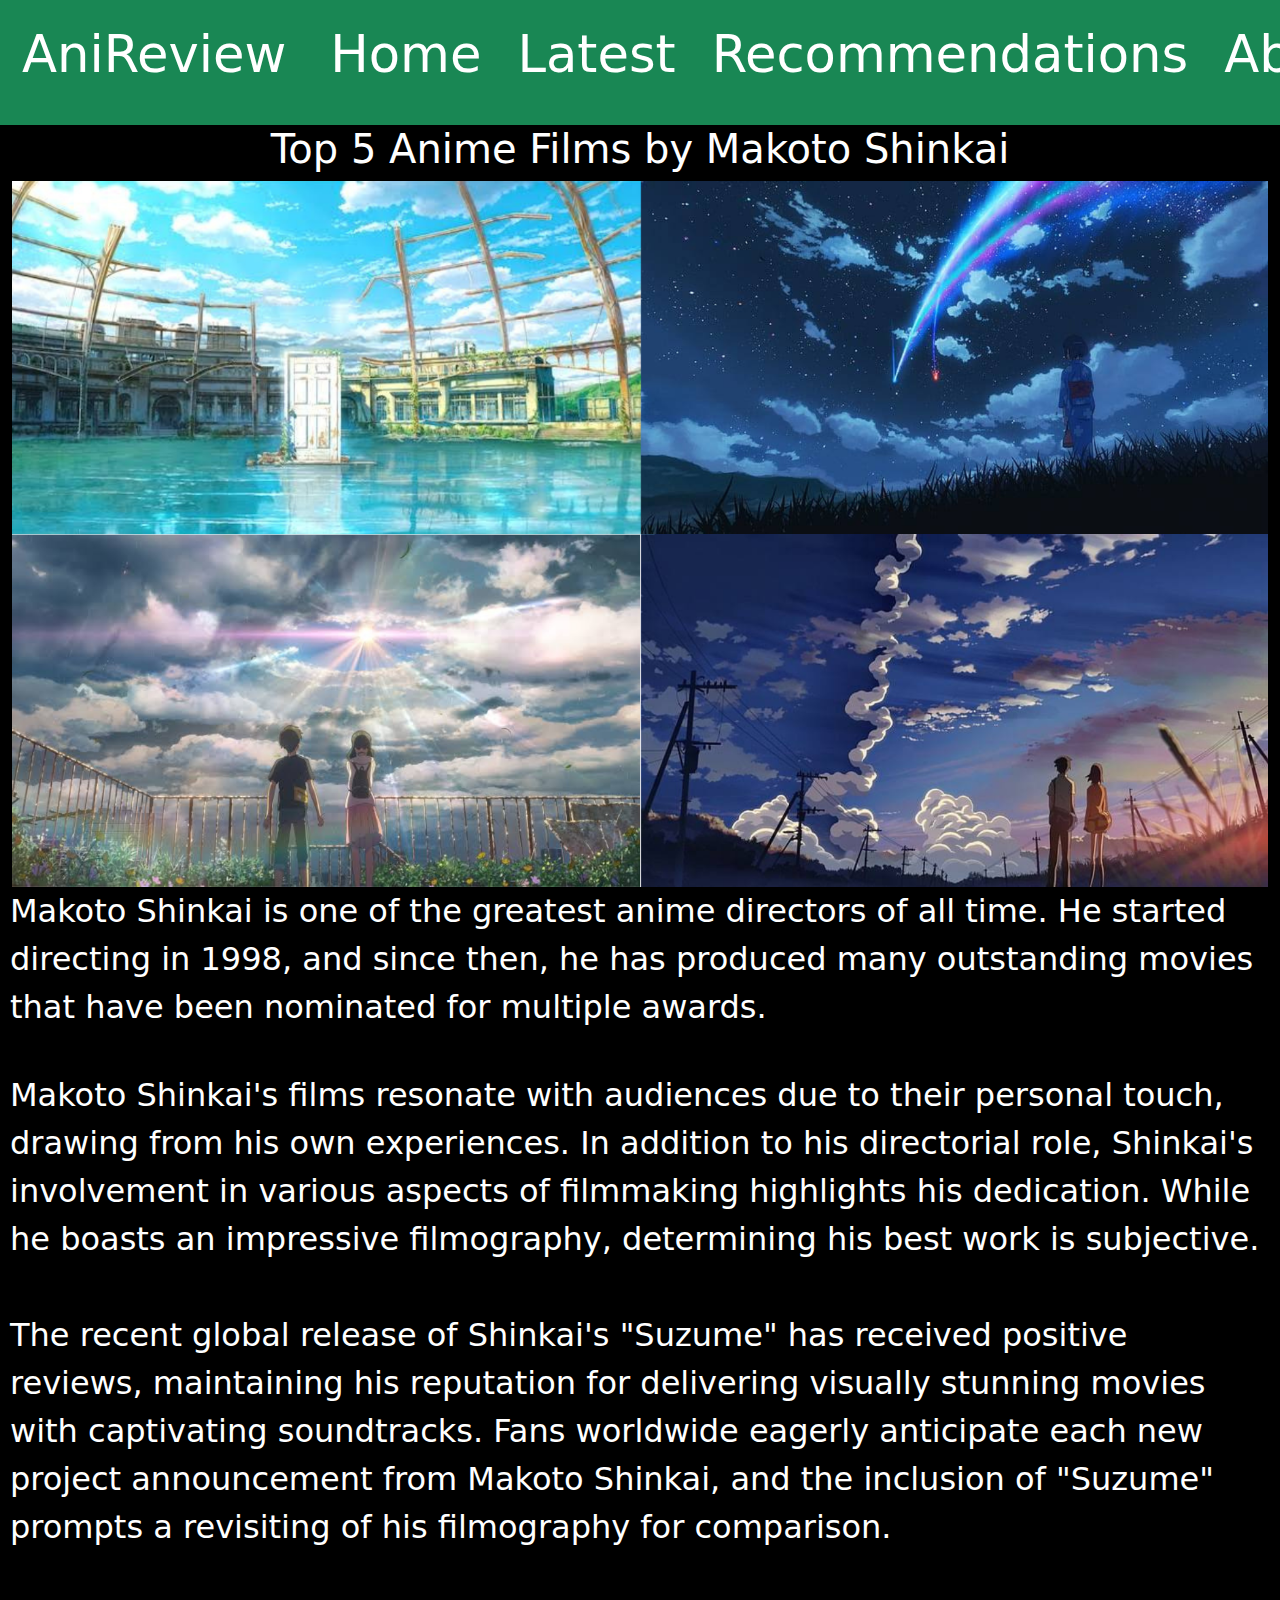
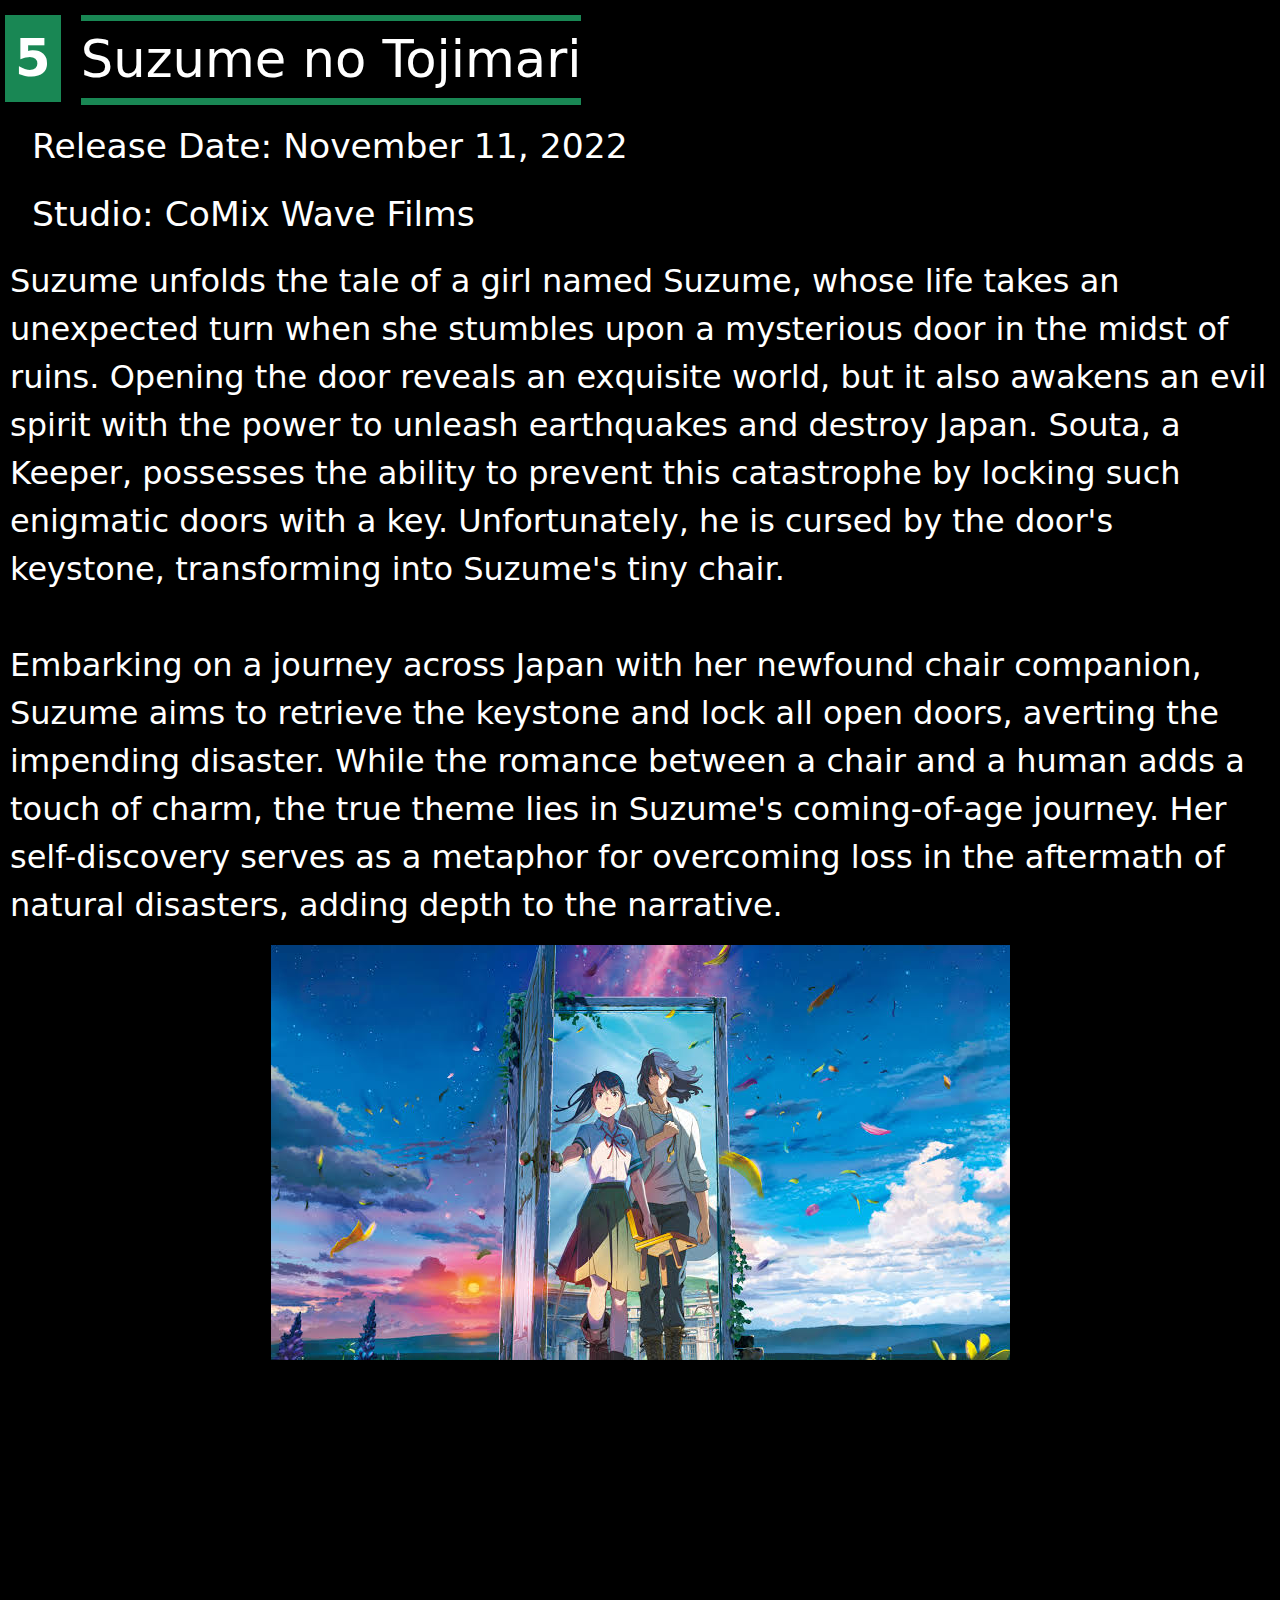
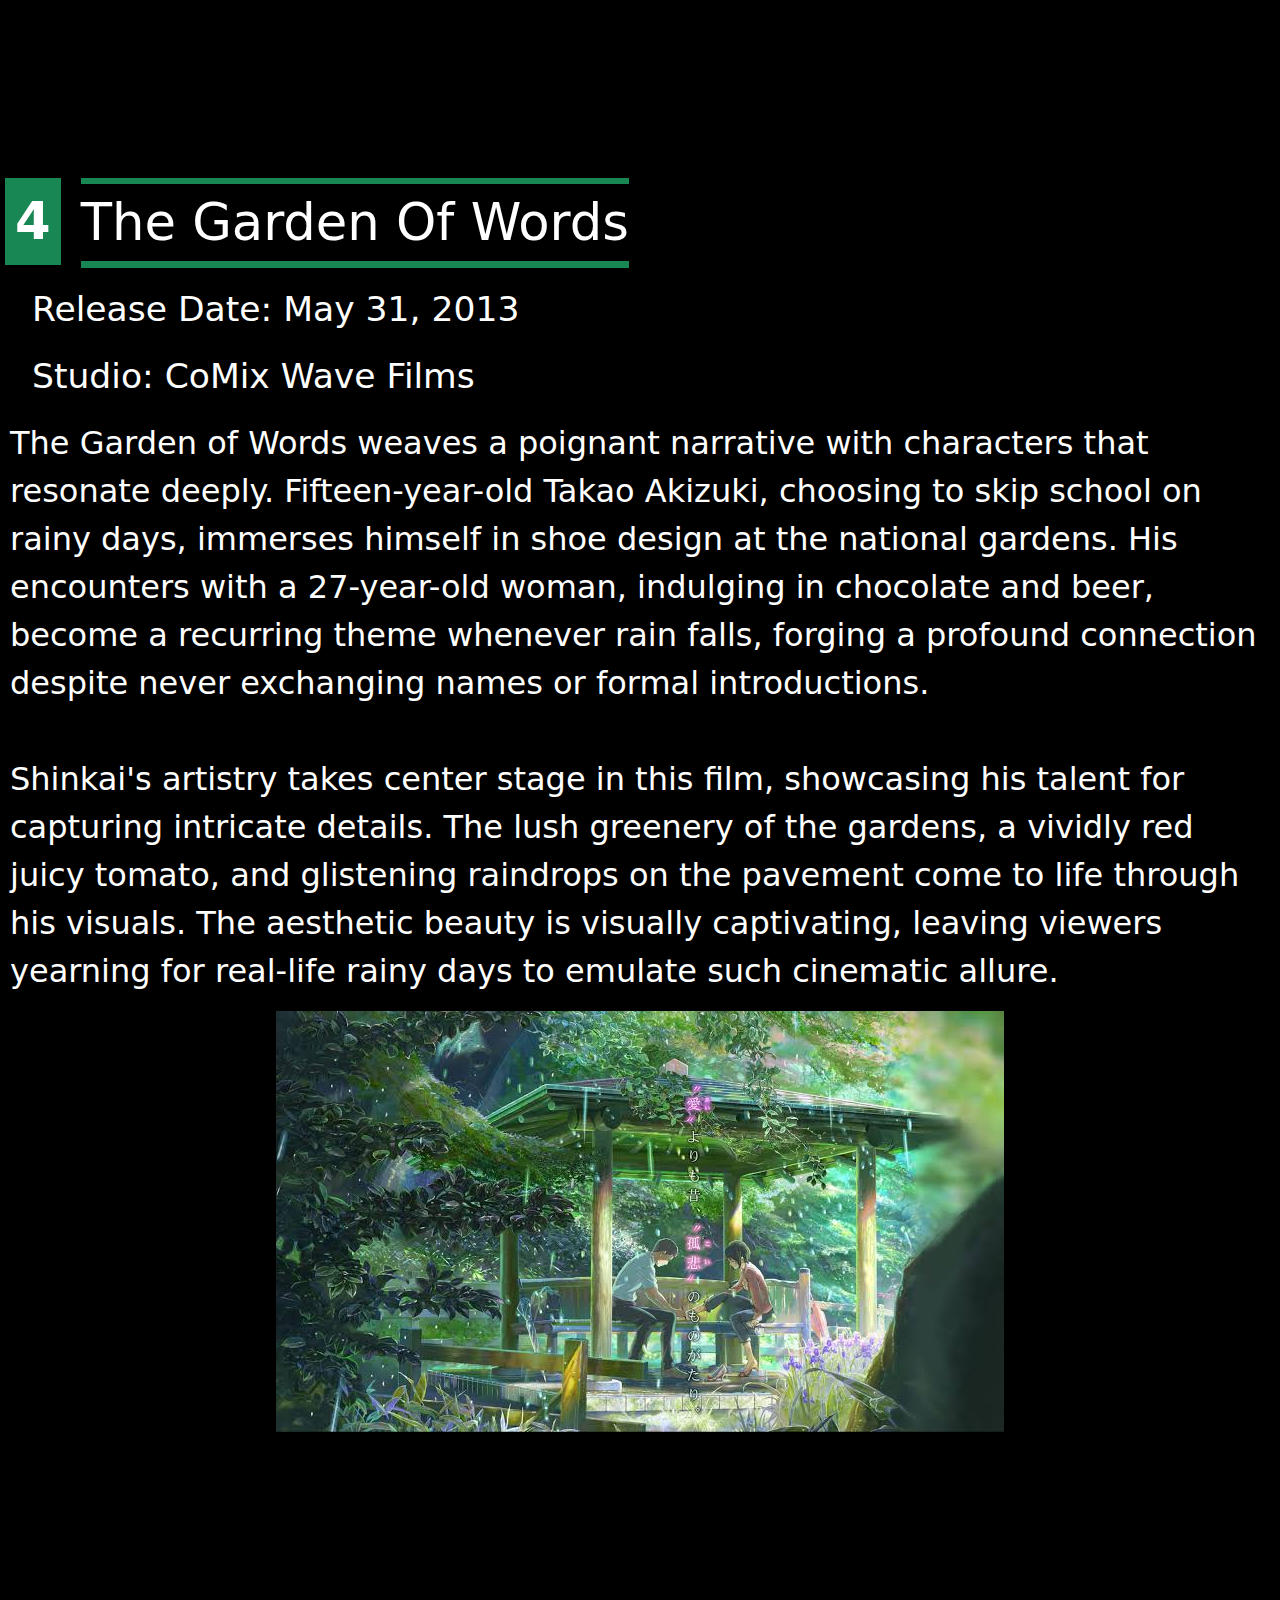
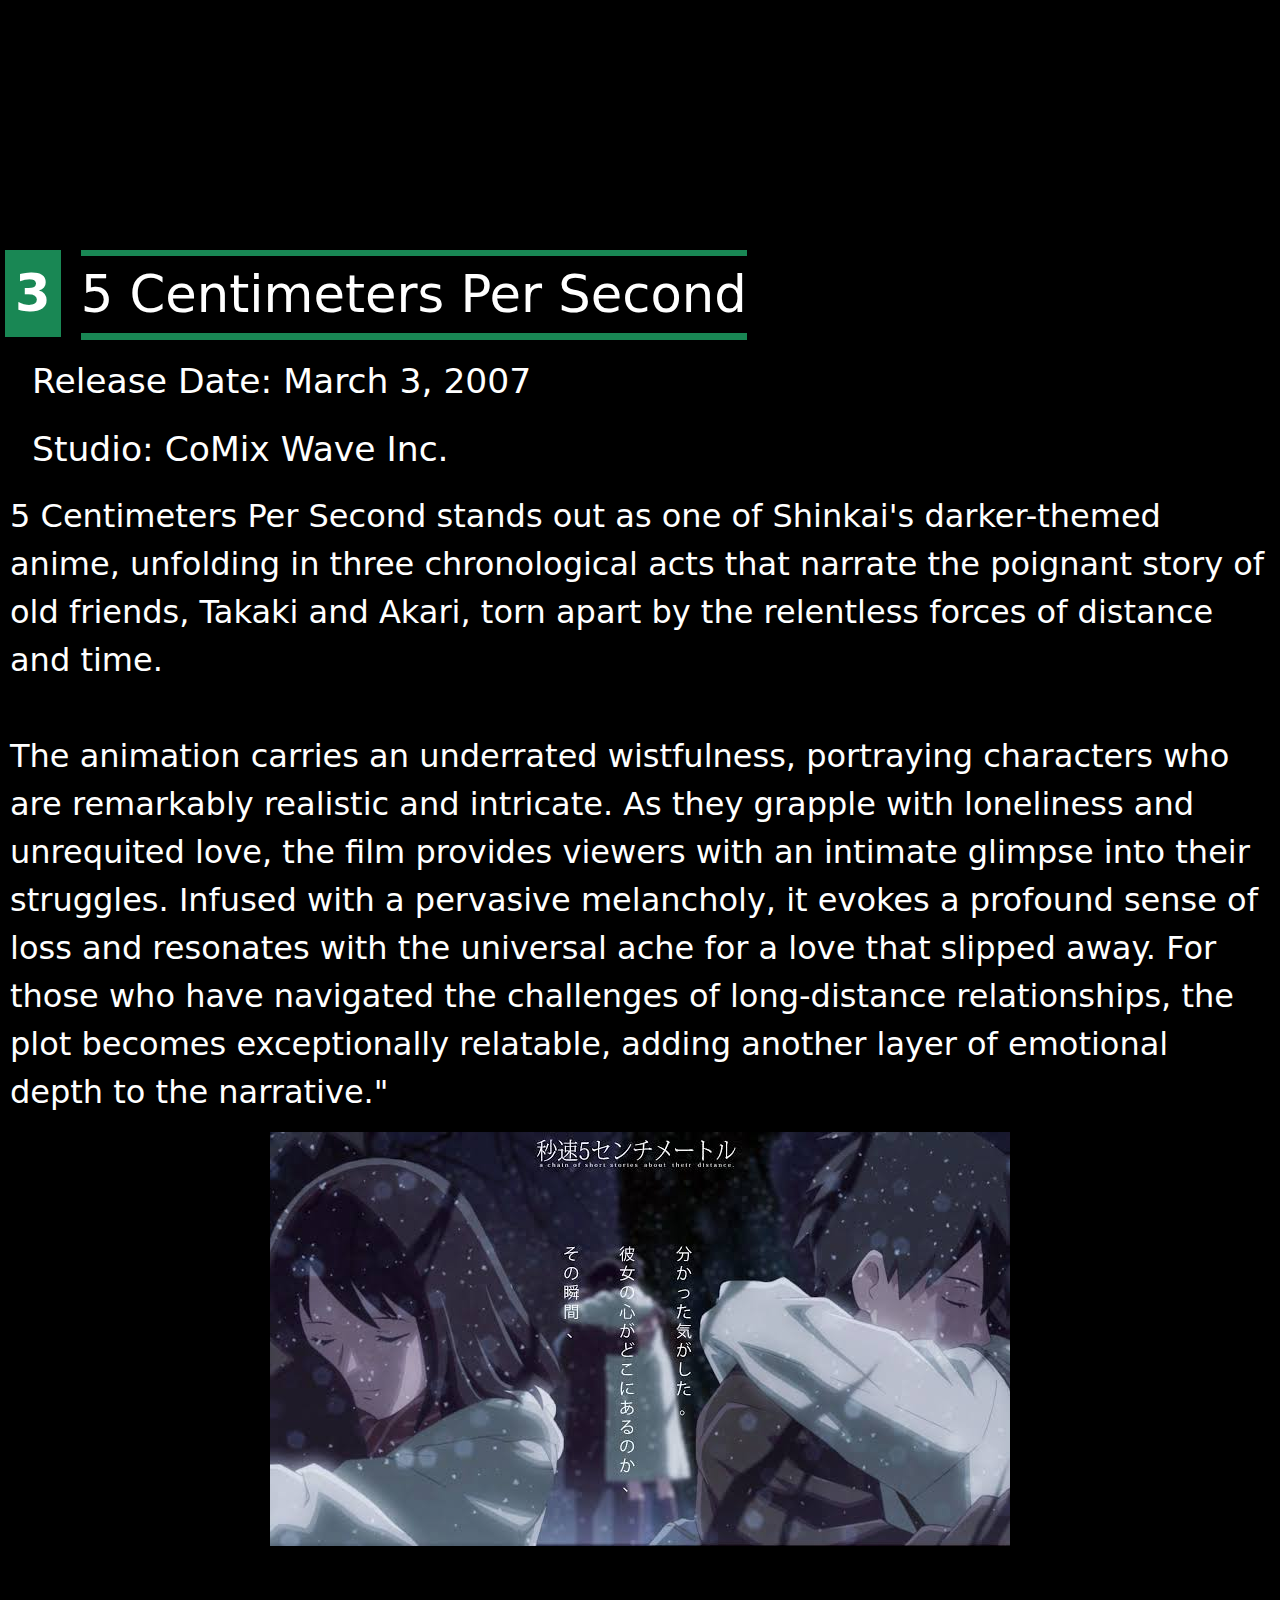
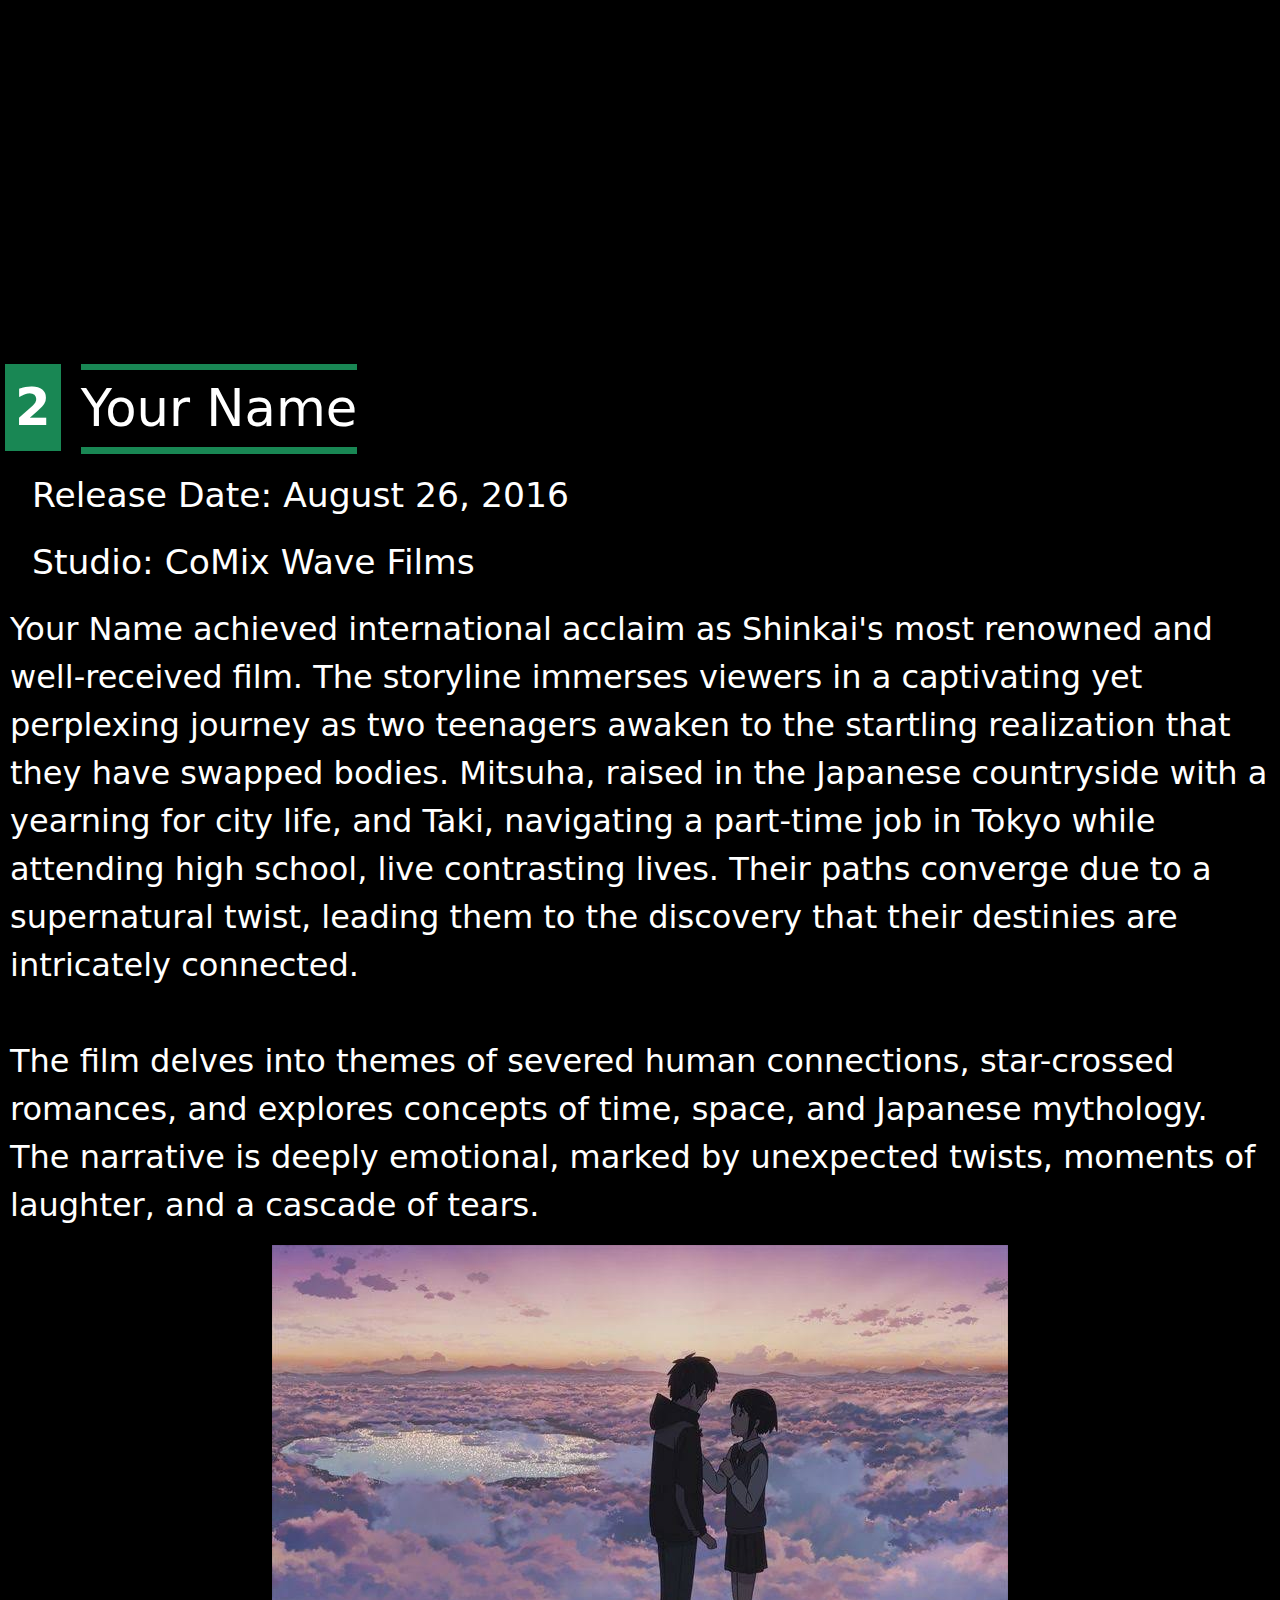
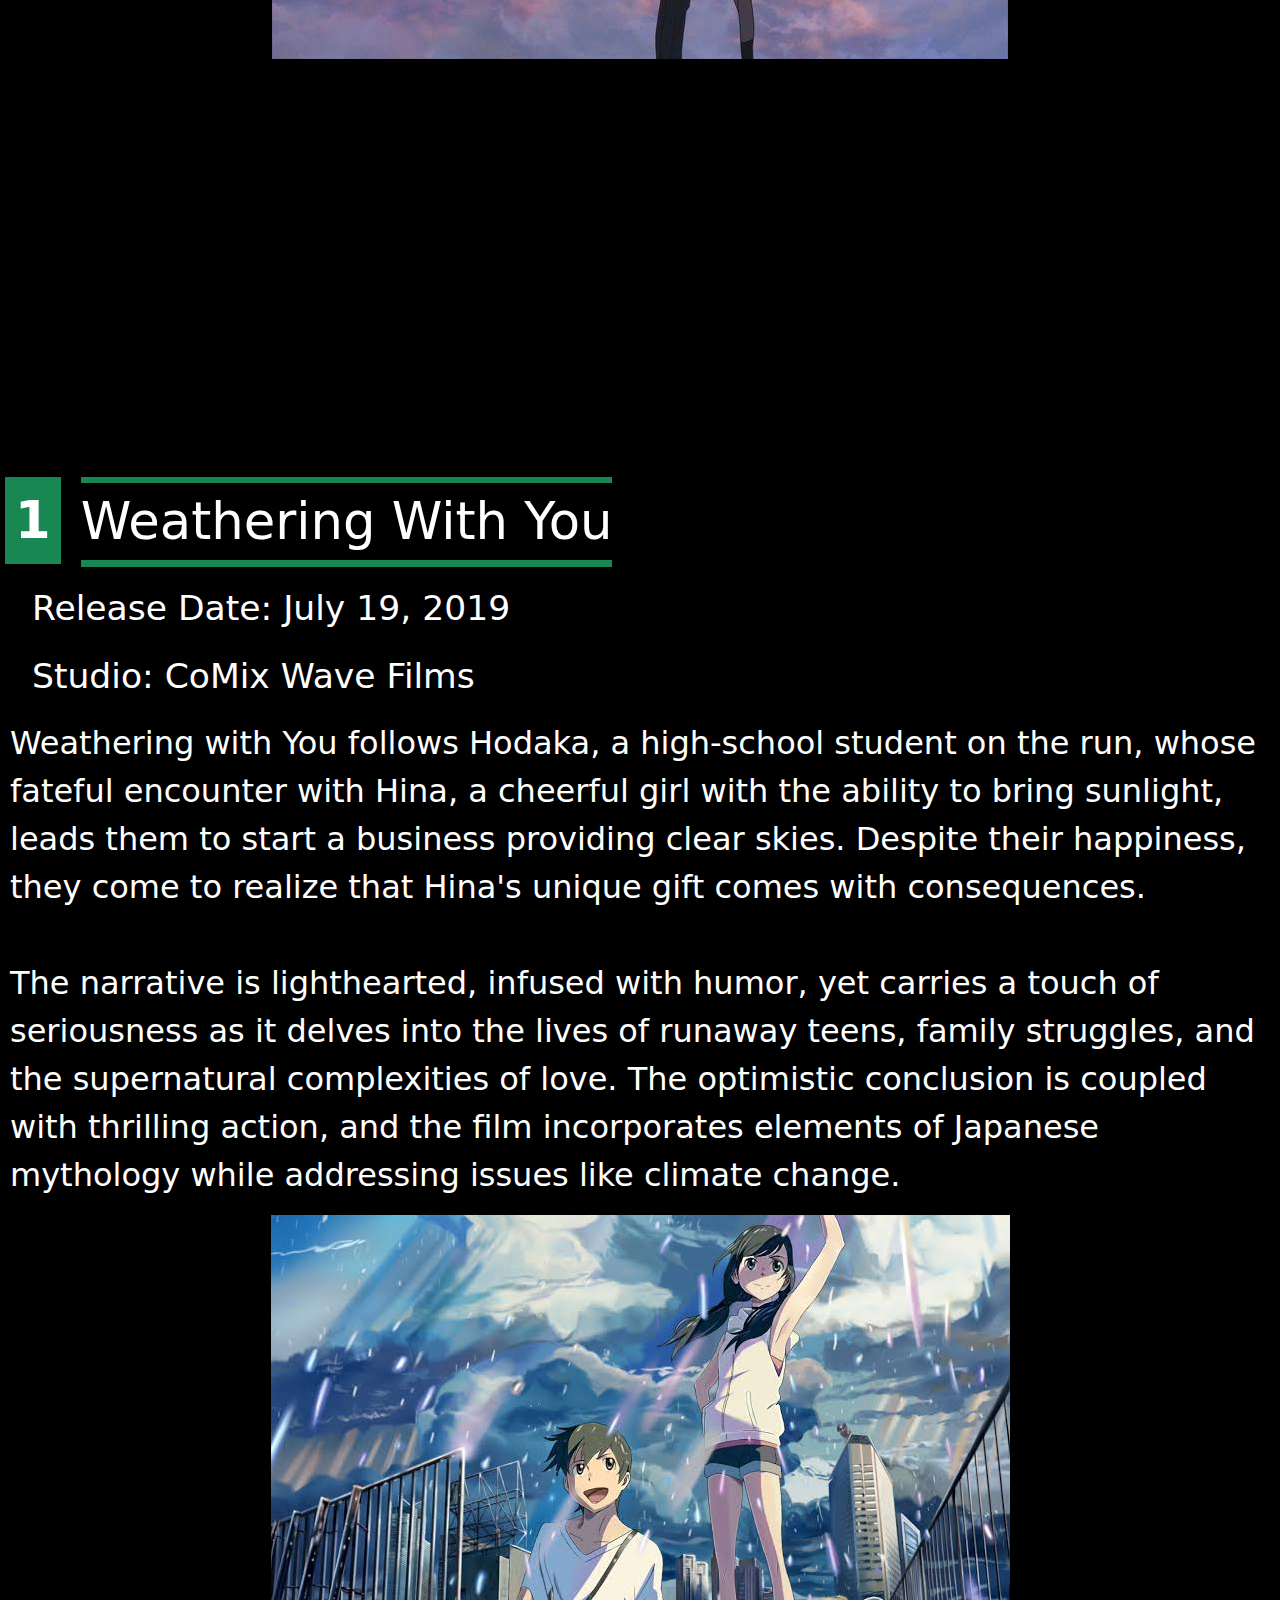
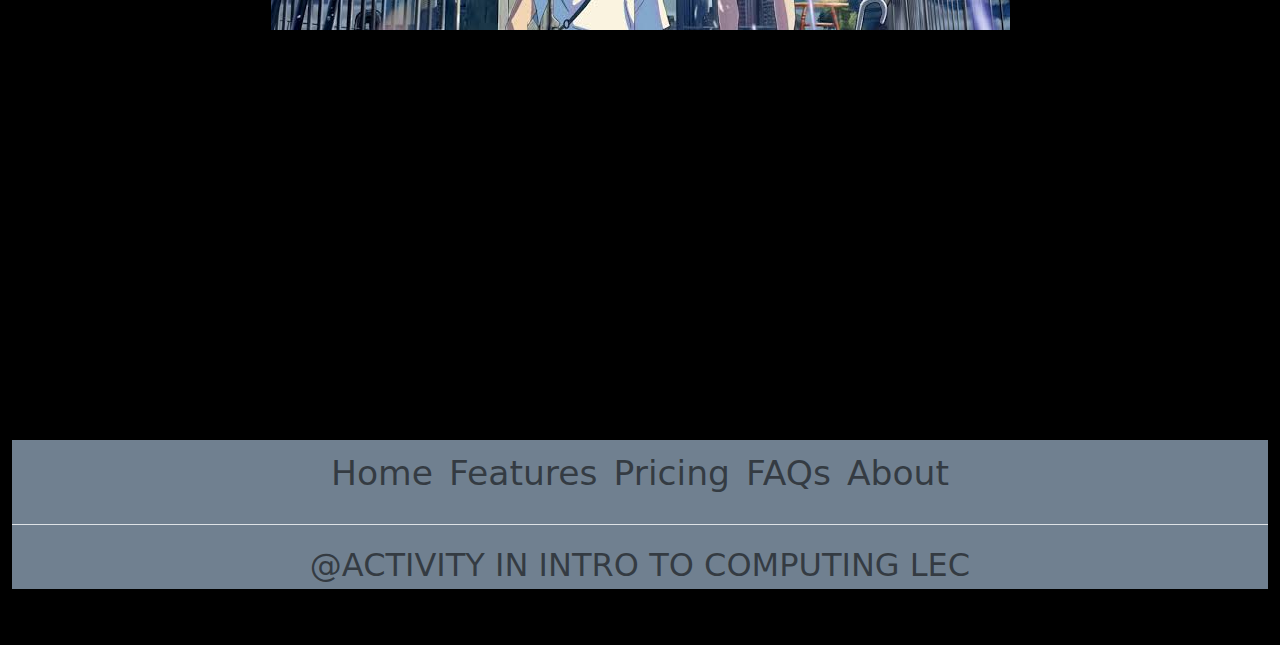
==== commit 27bb36ac: "Update index.html" ====
--- a/index.html
+++ b/index.html
@@ -56,8 +56,23 @@
        font-size: 2.5vw;
        margin-left: 10px;
        margin-right: 10px;
-     
-     }
+     }
+  .foot {
+       background-color: slategray; 
+     }
+.iframe-container {
+  position: relative;
+  overflow: hidden;
+  padding-top: 56.25%; /* 16:9 aspect ratio (change this percentage based on your aspect ratio) */
+}
+
+.iframe-container iframe {
+  position: absolute;
+  top: 0;
+  left: 0;
+  width: 100%;
+  height: 100%;
+}
     </style>
 </head>
 <body>
@@ -129,9 +144,11 @@
           </div>
           <br>
                    <br>
-          <div class="trailer text-center">
+   </div class="iframe-container">      
+ <div class="trailer text-center">
             <iframe width="560" height="315" src="https://www.youtube.com/embed/5pTcio2hTSw?si=yWbbIiCEC-LyHY3S" title="YouTube video player" frameborder="0" allow="accelerometer; autoplay; clipboard-write; encrypted-media; gyroscope; picture-in-picture; web-share" allowfullscreen></iframe>
           </div>
+</div>
           
    <br>
    <br>
@@ -149,9 +166,12 @@
             </div>
             <br>
                      <br>
+ </div class="iframe-container">
             <div class="trailer text-center">
               <iframe width="560" height="315" src="https://www.youtube.com/embed/udDIkl6z8X0?si=vyw4zZGcCmiCksfV&amp;start=6" title="YouTube video player" frameborder="0" allow="accelerometer; autoplay; clipboard-write; encrypted-media; gyroscope; picture-in-picture; web-share" allowfullscreen></iframe>
             </div>
+</div>
+
            <br>
               <br>
          <!-- number 3-->
@@ -168,10 +188,11 @@
             </div>
             <br>
             <br>
+ </div class="iframe-container">
             <div class="trailer text-center">
               <iframe width="560" height="315" src="https://www.youtube.com/embed/wdM7athAem0?si=HkStdU4buuToBtrv" title="YouTube video player" frameborder="0" allow="accelerometer; autoplay; clipboard-write; encrypted-media; gyroscope; picture-in-picture; web-share" allowfullscreen></iframe>
             </div>
-              
+          </div>    
               
     <br>
        <br>
@@ -190,9 +211,11 @@
        </div>
         <br>   
         <br>
+ </div class="iframe-container">
         <div class="trailer text-center">
         <iframe width="560" height="315" src="https://www.youtube.com/embed/3KR8_igDs1Y?si=93K7GctzDyDFK9JB" title="YouTube video player" frameborder="0" allow="accelerometer; autoplay; clipboard-write; encrypted-media; gyroscope; picture-in-picture; web-share" allowfullscreen></iframe>
-        </div>
+  </div>     
+ </div>
      <br>
         <br>
 
@@ -210,20 +233,26 @@
          </div>
          <br>
          <br>
+ </div class="iframe-container">
 <div class="trailer text-center">
         <iframe width="560" height="315" src="https://www.youtube.com/embed/LoUtJiOaoY8?si=ia-4SpRZ5X-Dryd7" title="YouTube video player" frameborder="0" allow="accelerometer; autoplay; clipboard-write; encrypted-media; gyroscope; picture-in-picture; web-share" allowfullscreen></iframe>
             </div>
-
-
-    <footer id="contact" class="py-3 my-4">
+</div>
+
+    <div class="container-fluid">         
+            <footer id="contact" class="py-3 my-4">
+<div class="foot">
     <ul class="nav justify-content-center border-bottom pb-3 mb-3">
+
       <li class="nav-item"><a href="#" class="nav-link px-2 text-muted">Home</a></li>
       <li class="nav-item"><a href="#" class="nav-link px-2 text-muted">Features</a></li>
+      <li class="nav-item"><a href="#" class="nav-link px-2 text-muted">Pricing</a></li>
       <li class="nav-item"><a href="#" class="nav-link px-2 text-muted">FAQs</a></li>
       <li class="nav-item"><a href="#" class="nav-link px-2 text-muted">About</a></li>
     </ul>
     <p class="text-center text-muted">@ACTIVITY IN INTRO TO COMPUTING LEC</p>
   </footer>
-
+</div>
+</div>
 </body>
 </html>
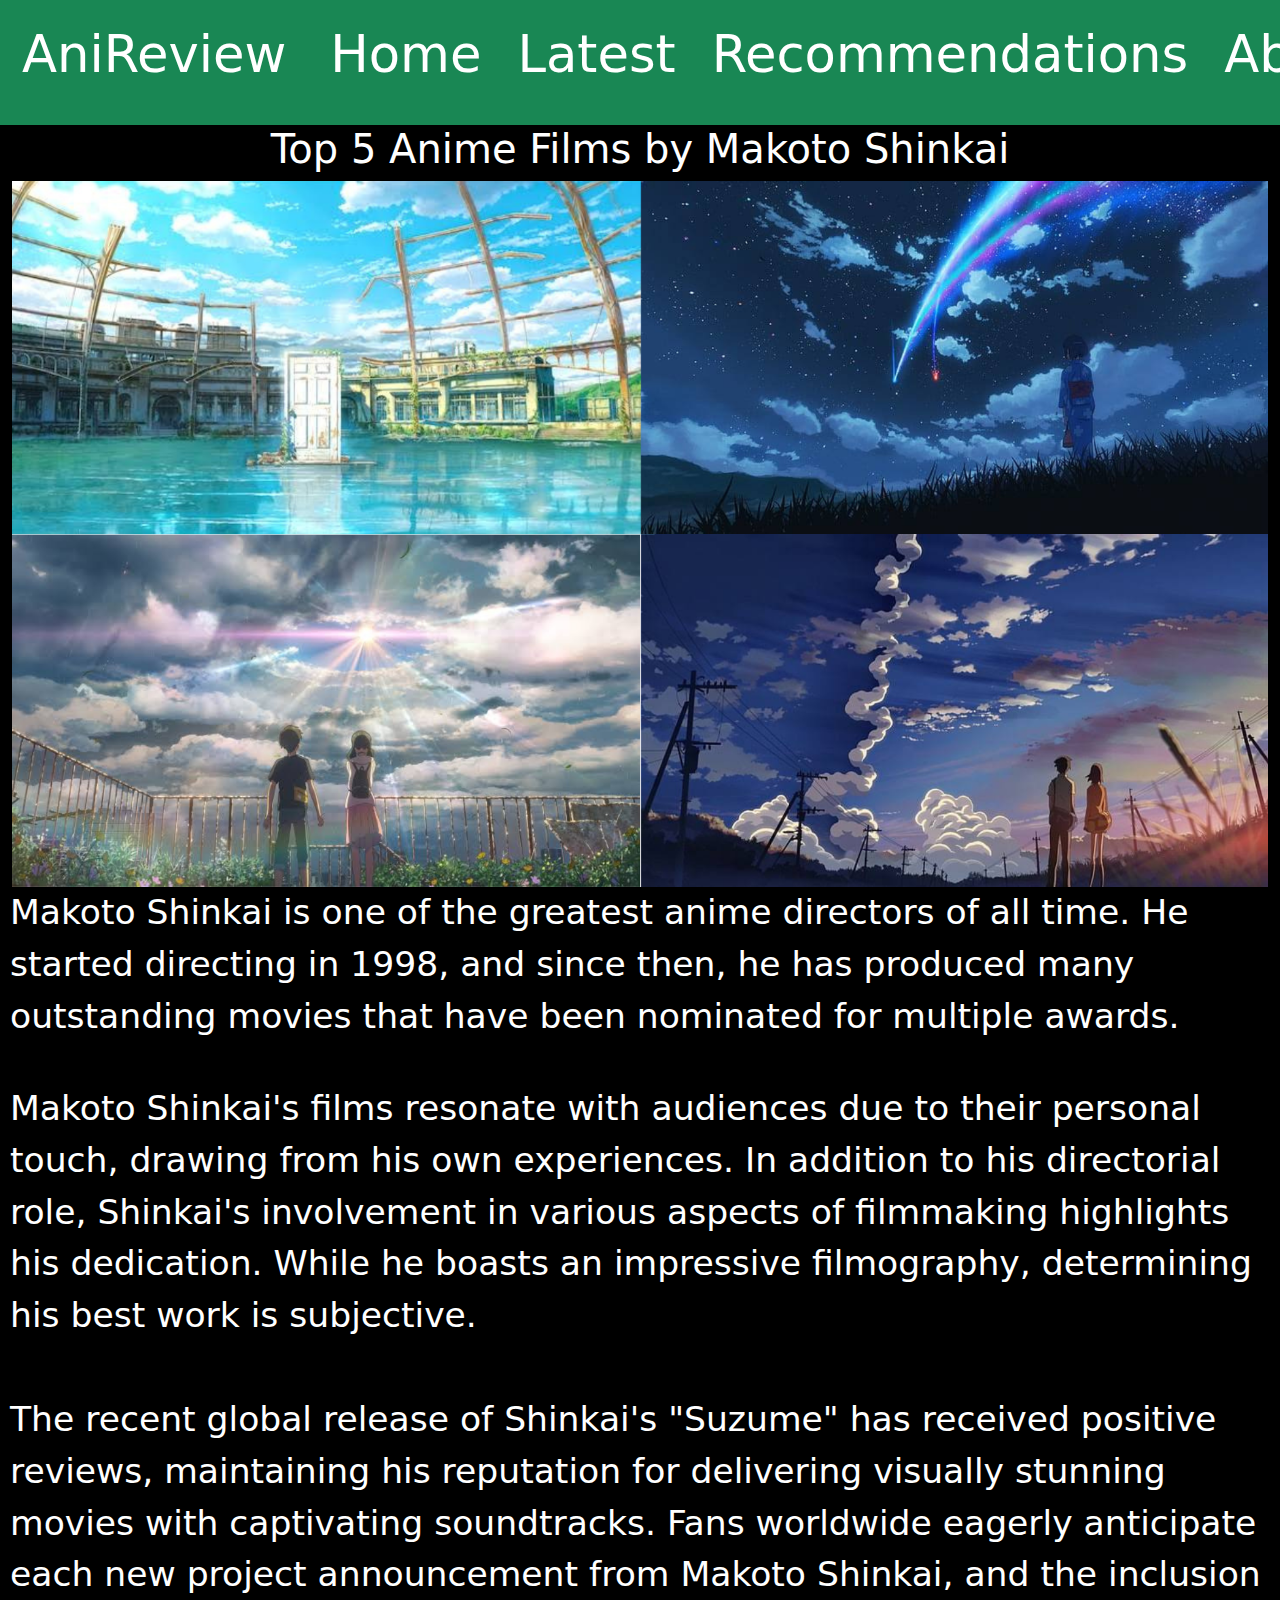
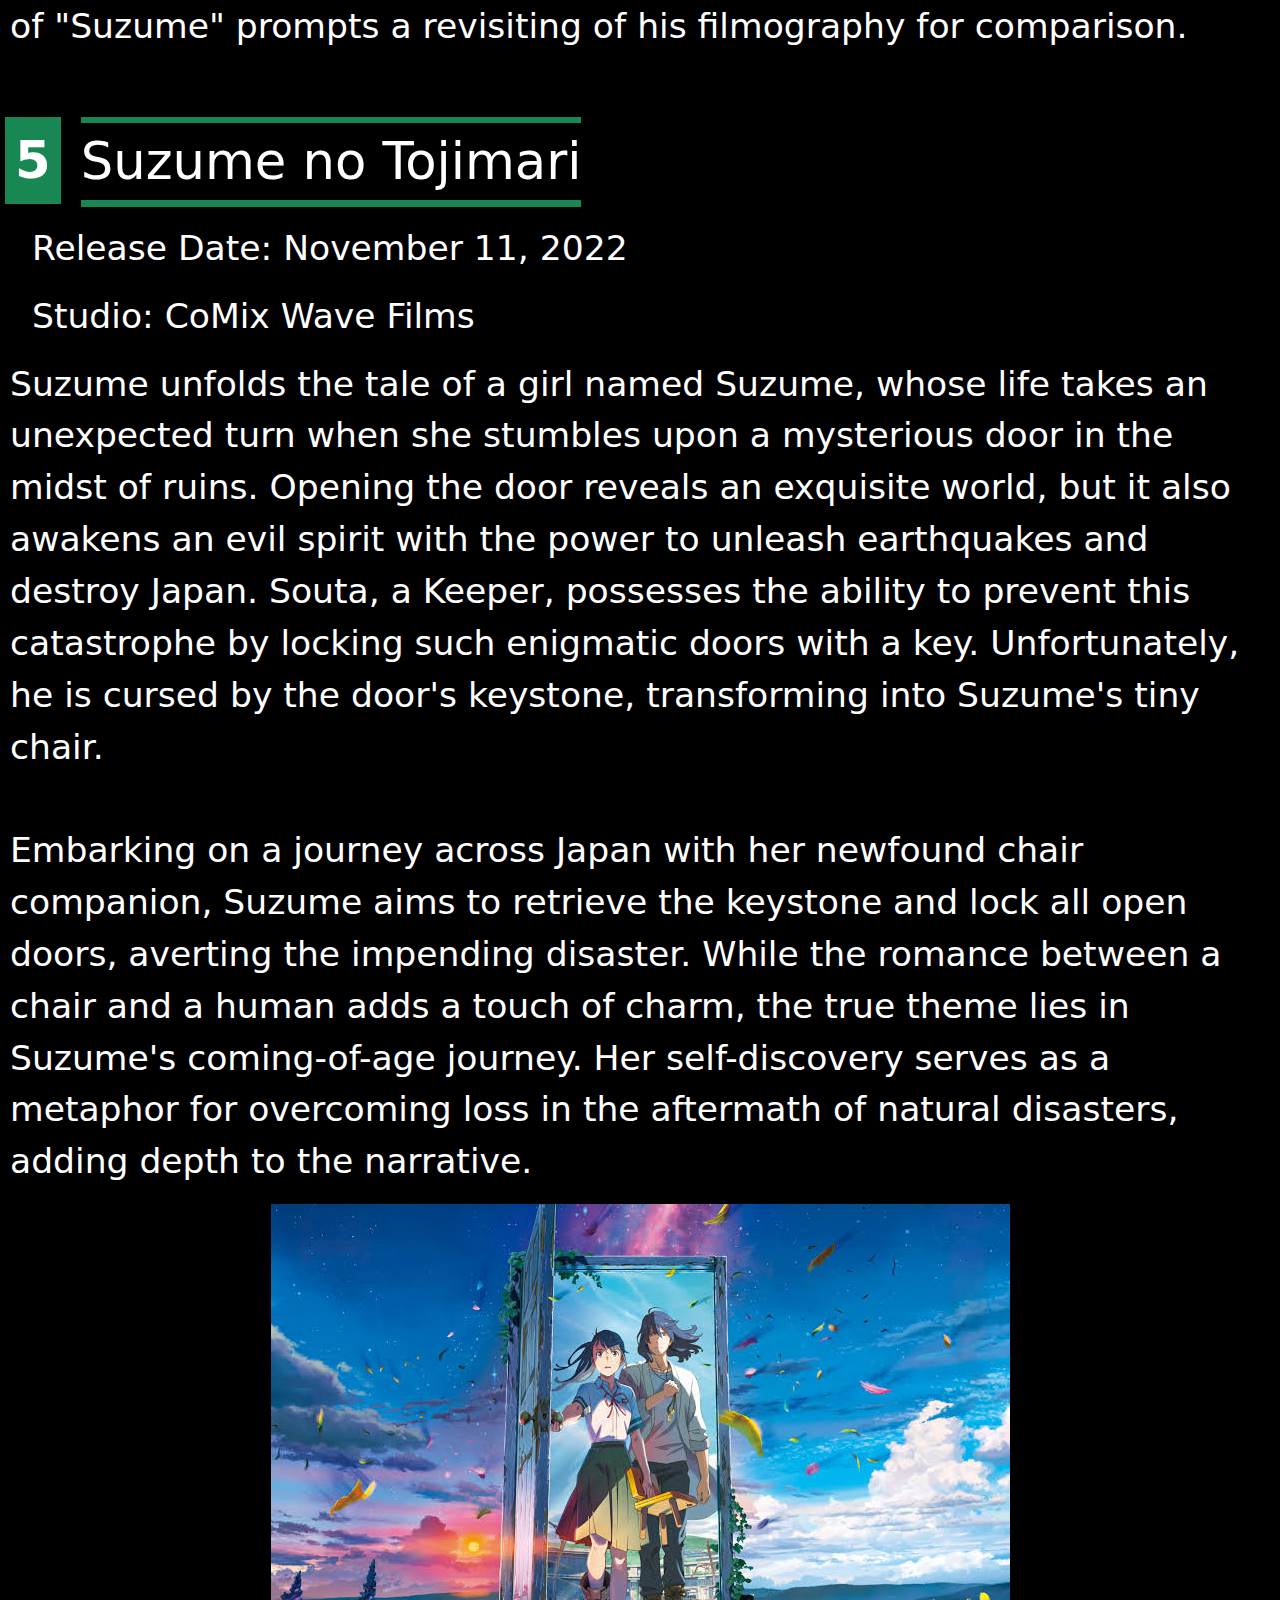
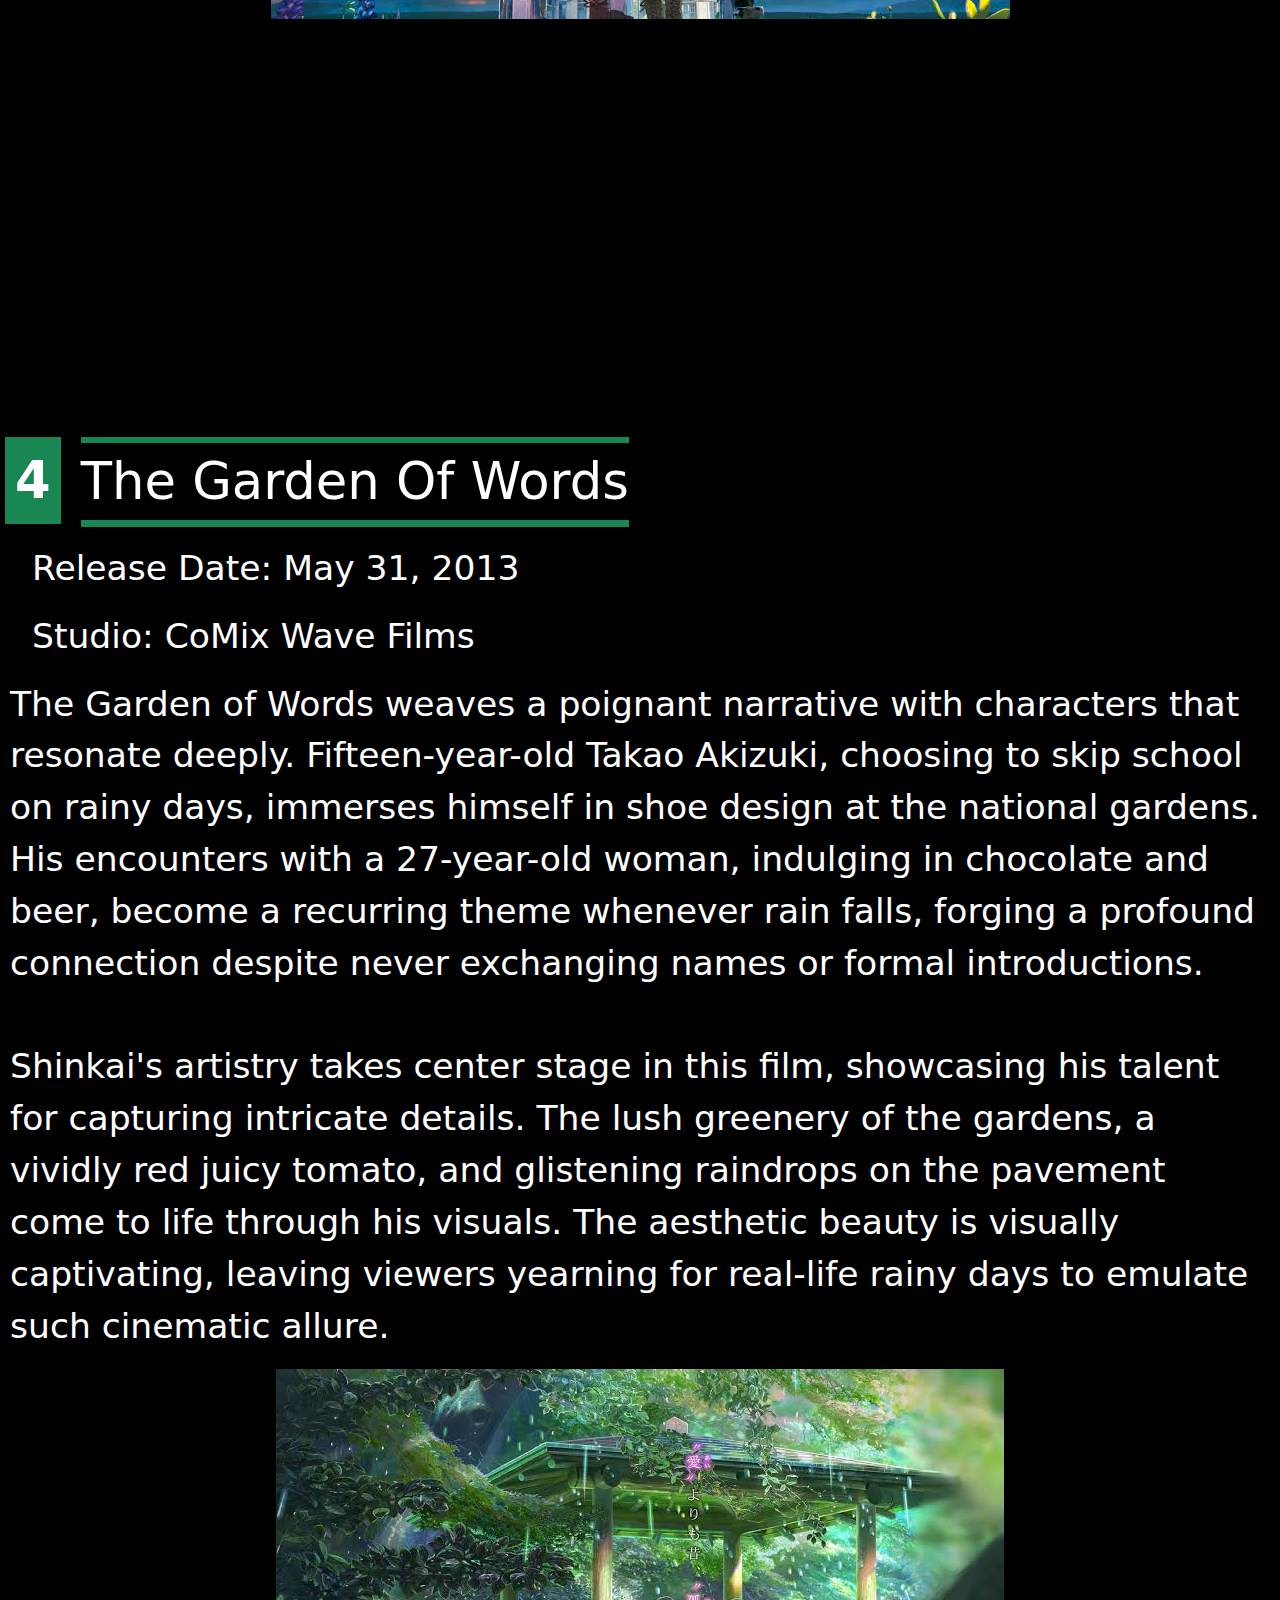
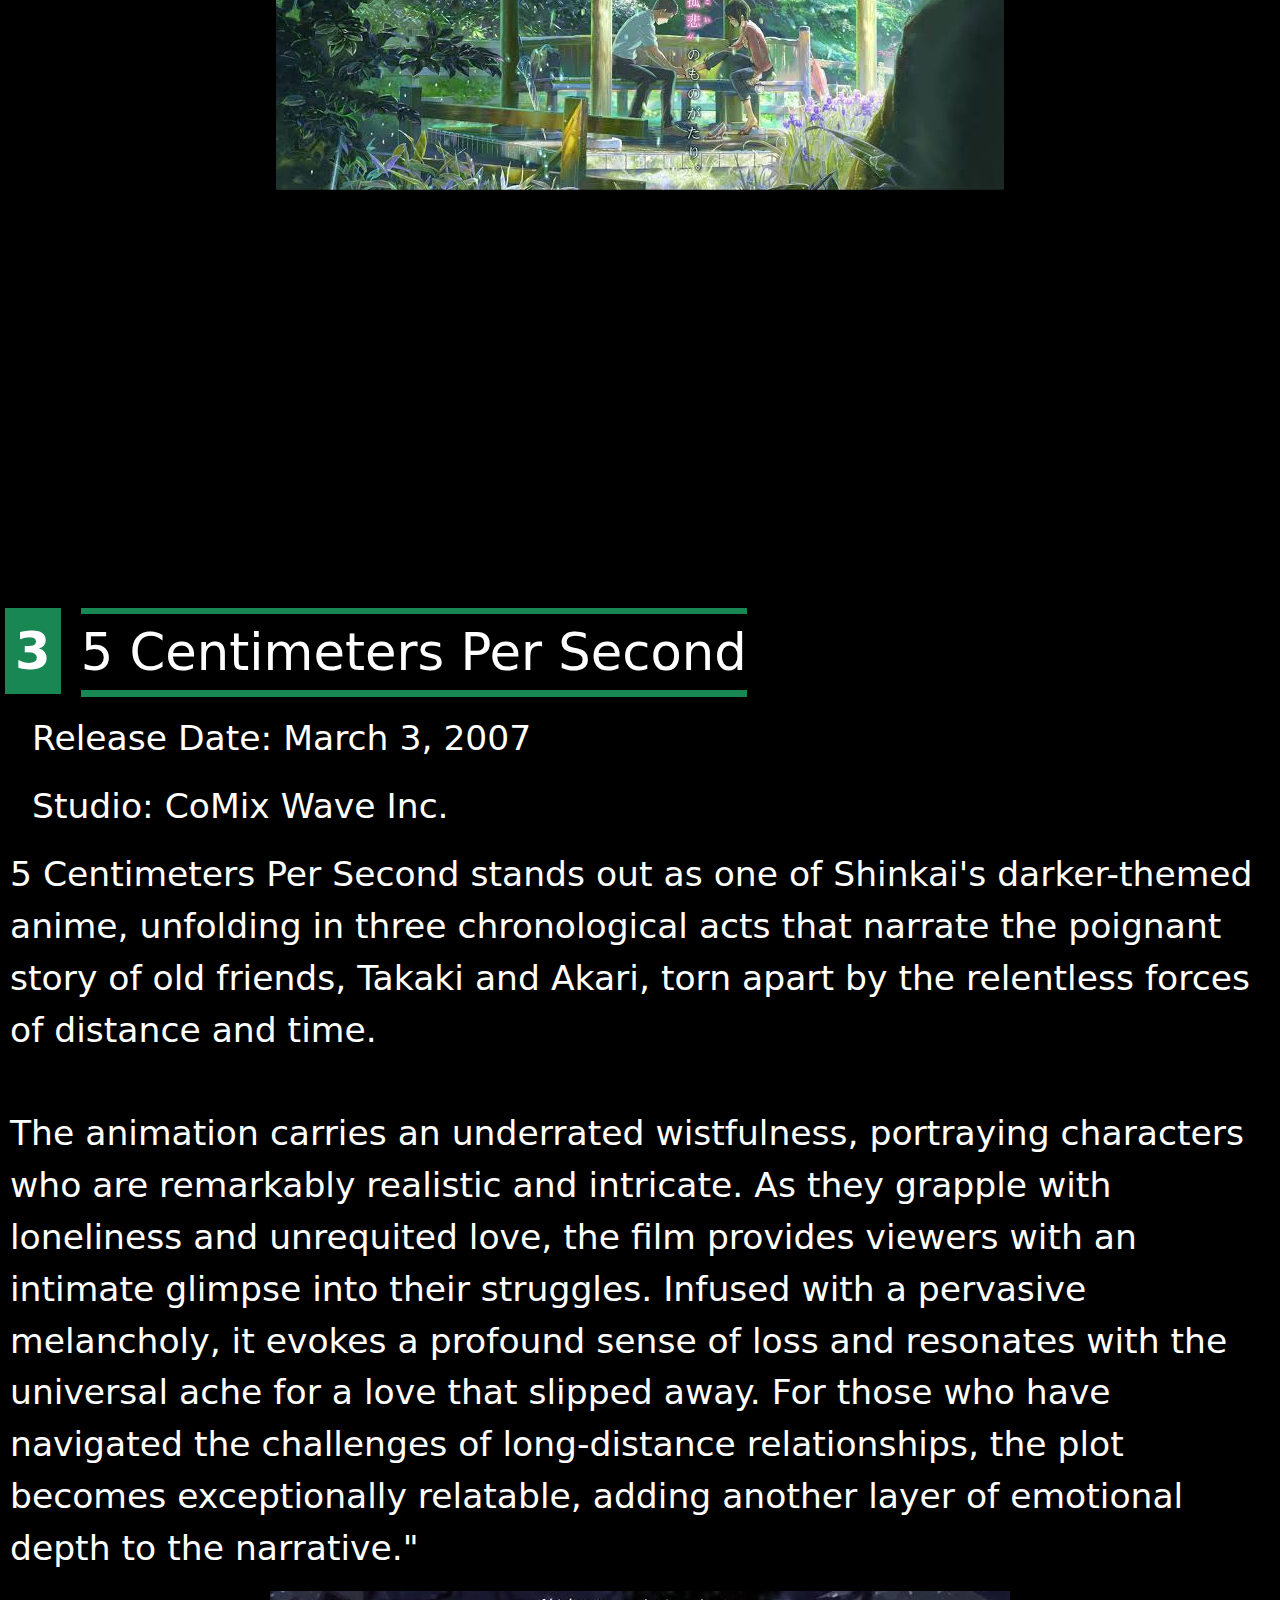
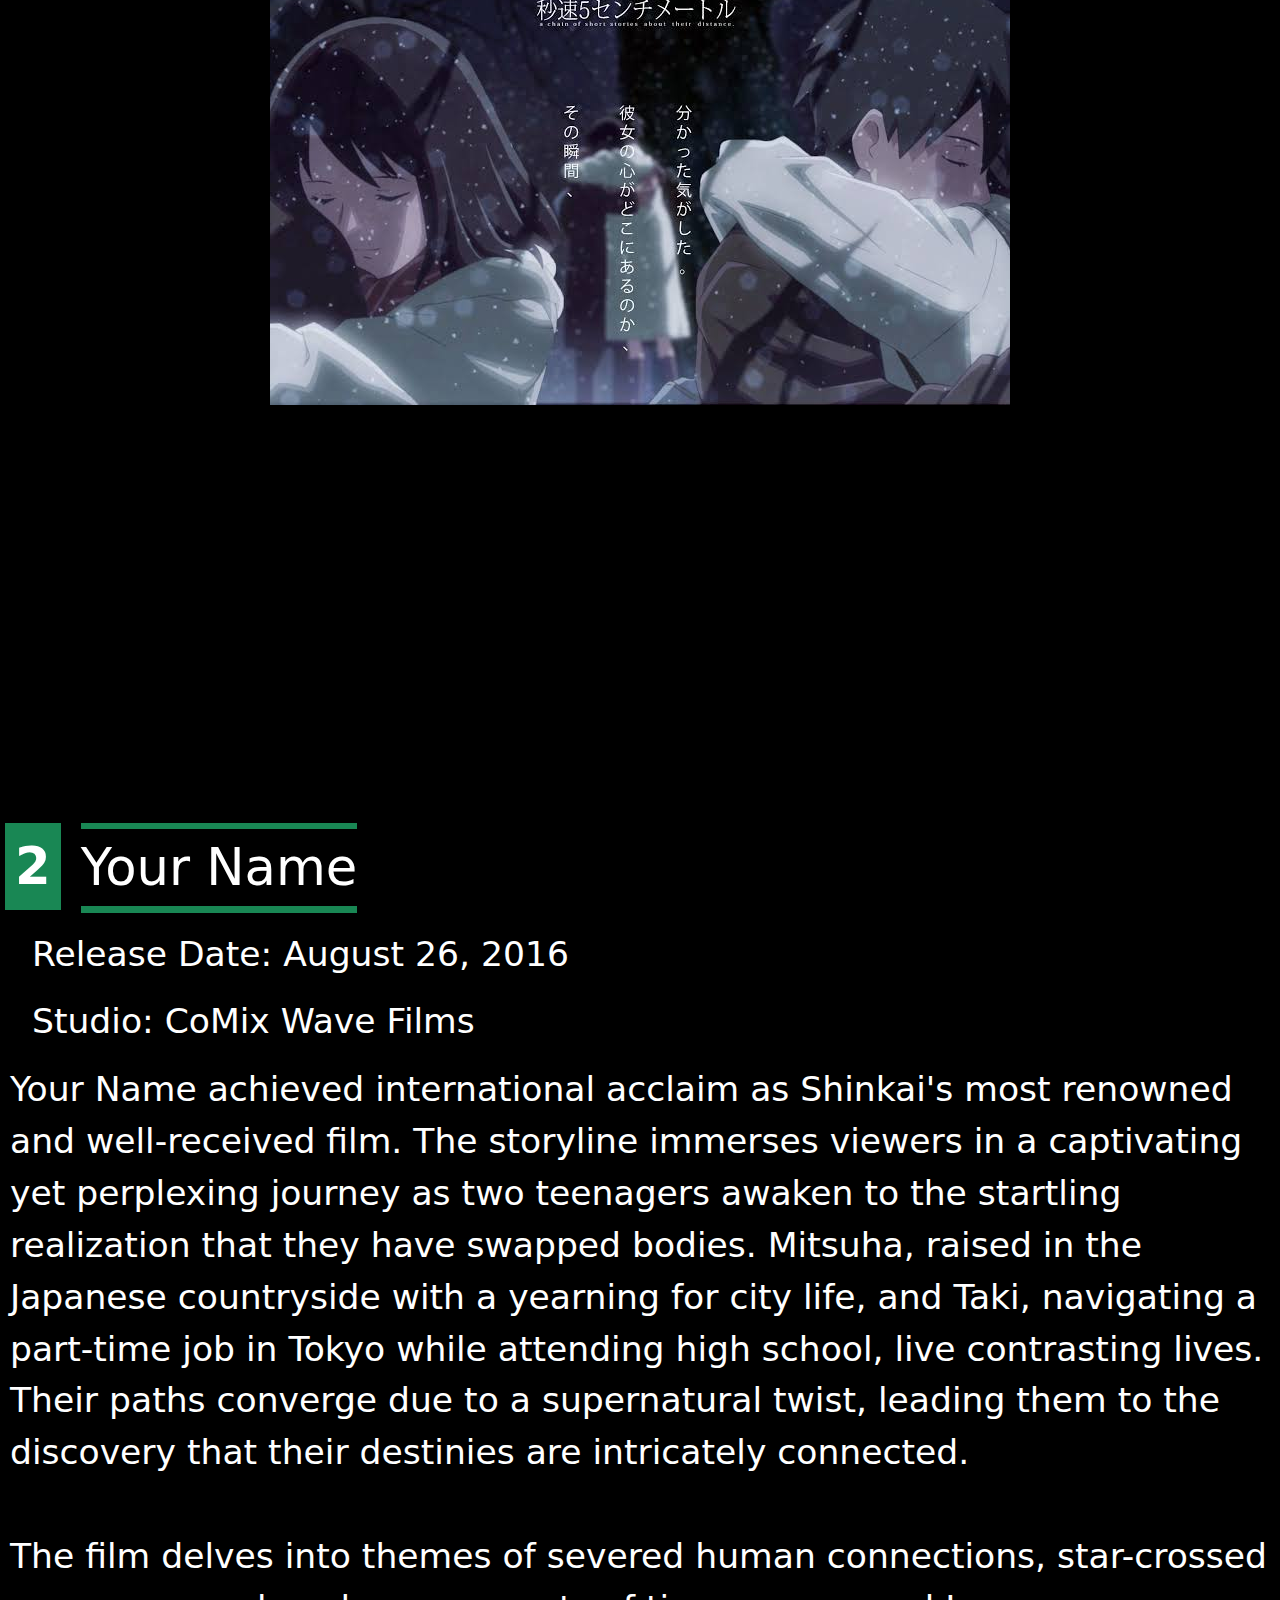
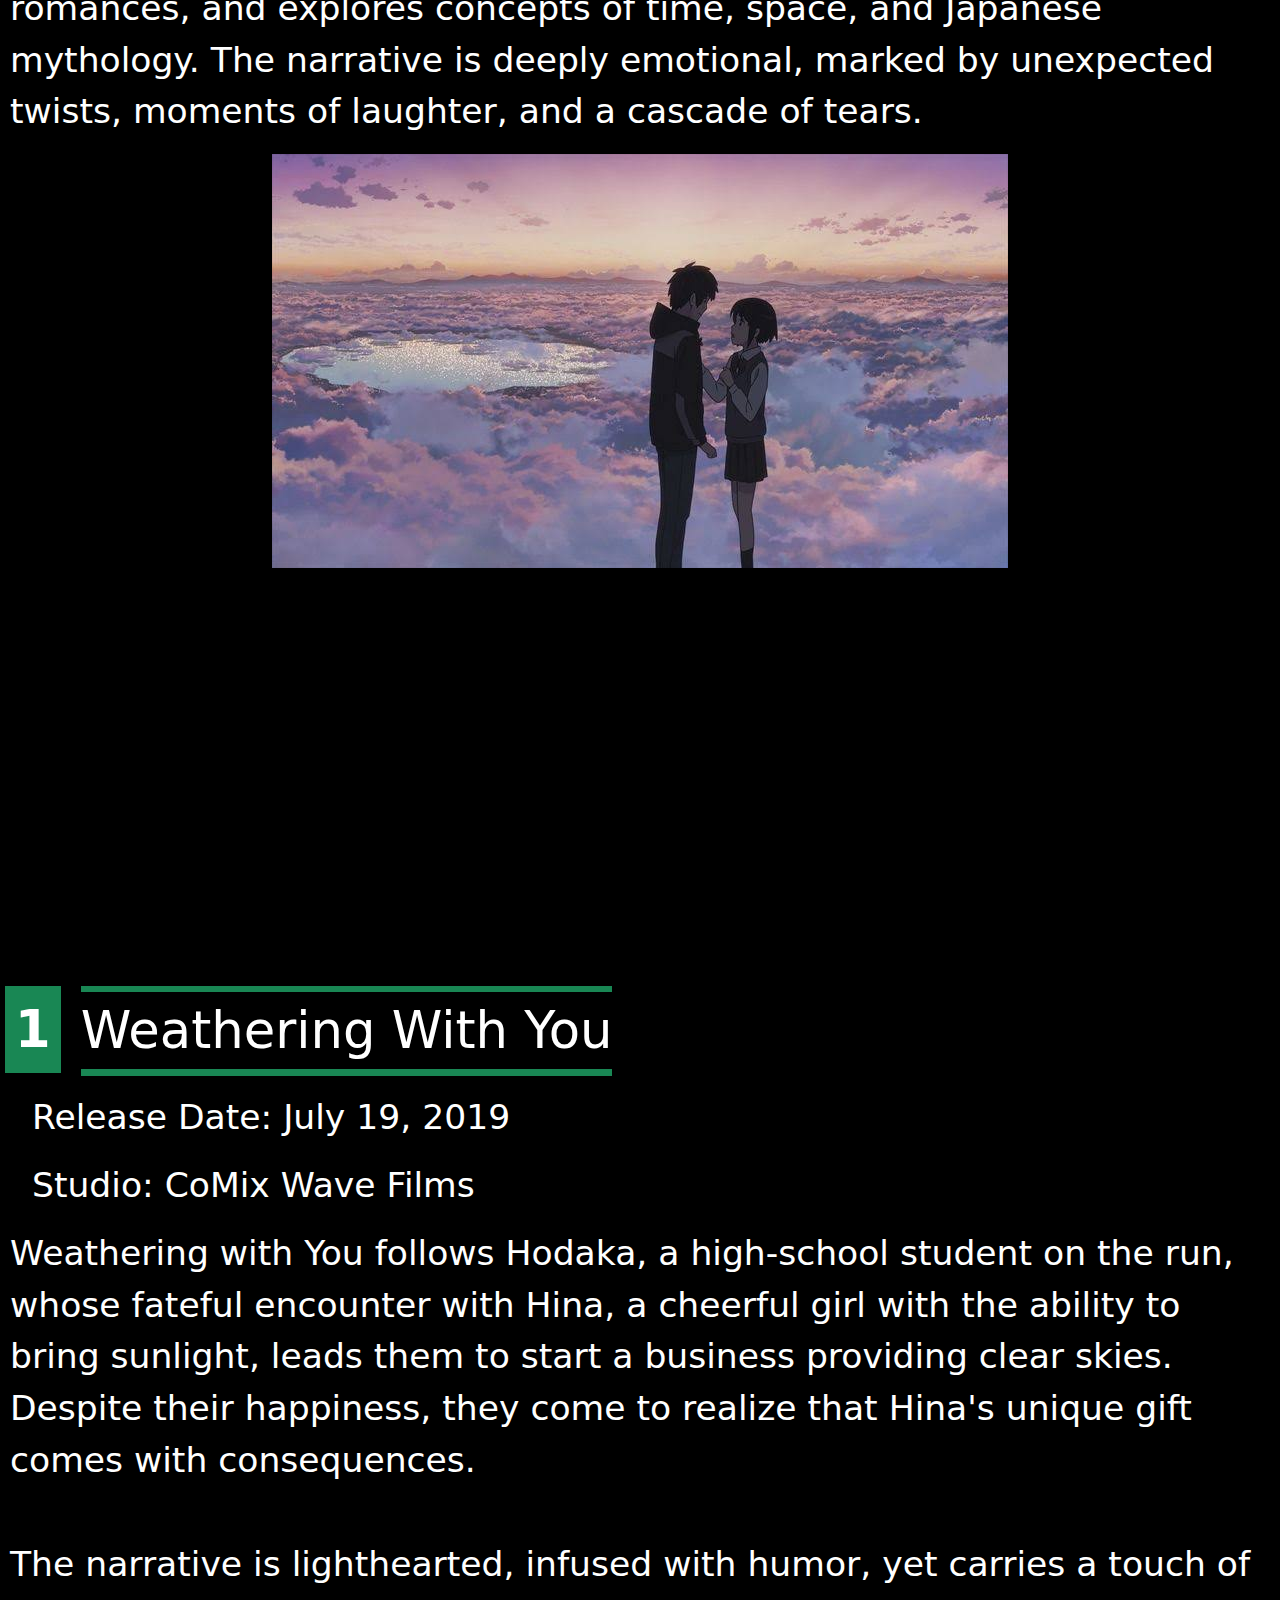
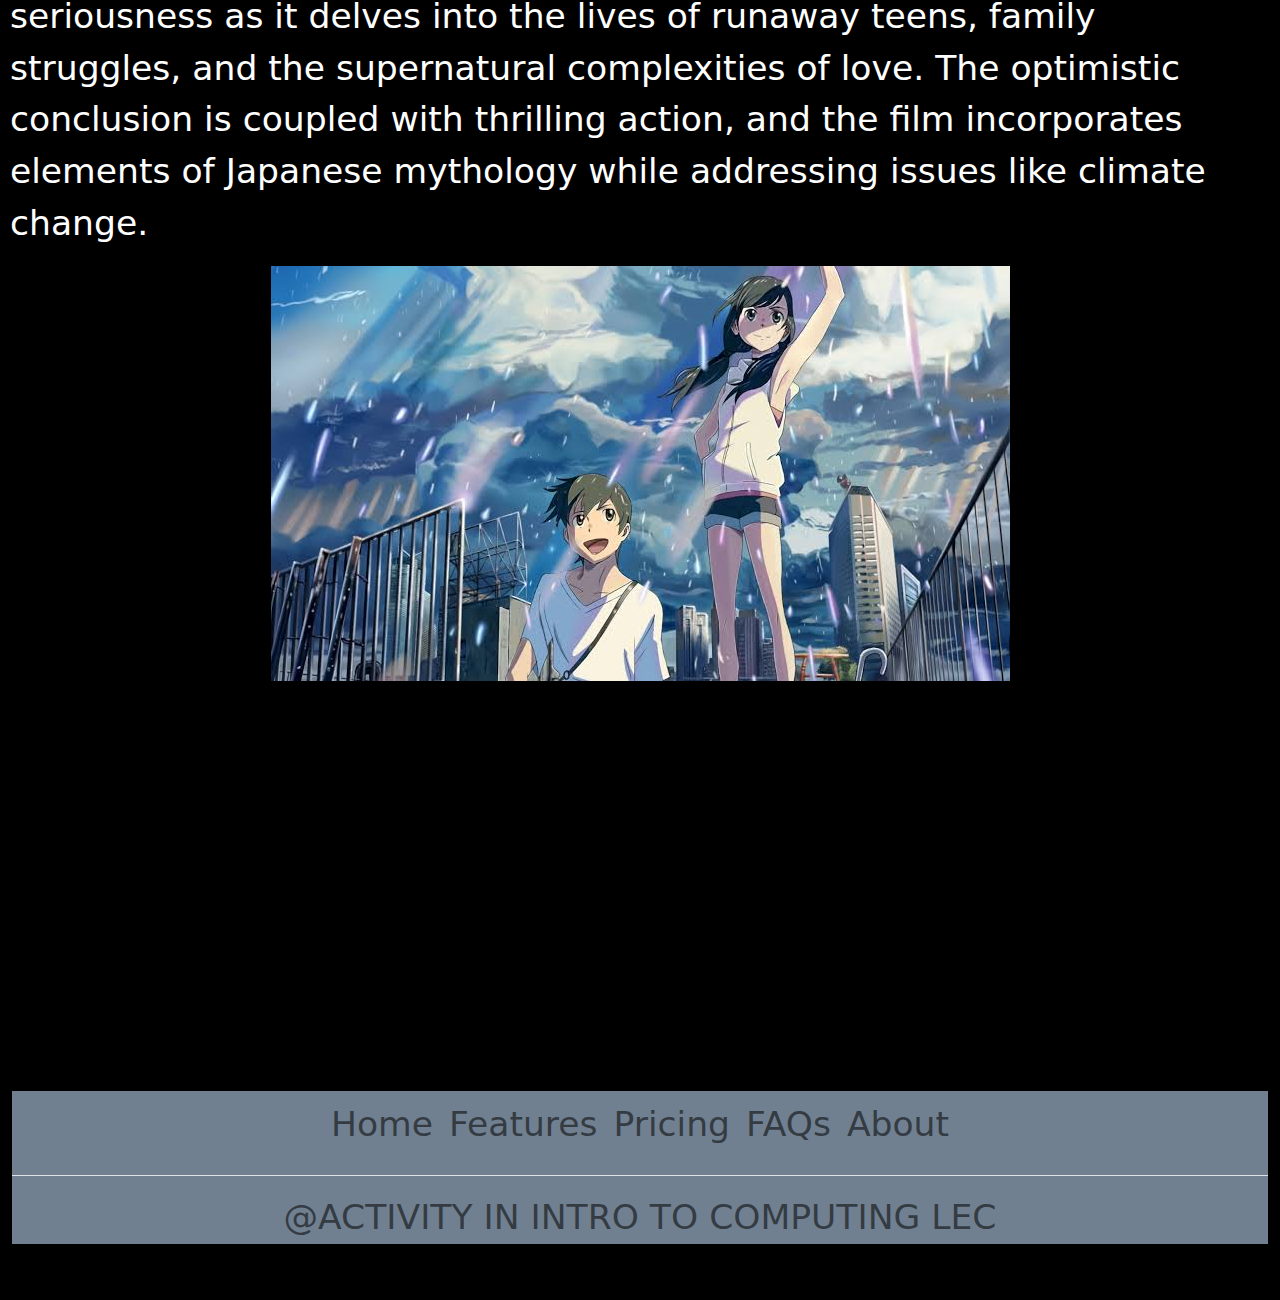
==== commit bf795312: "Update index.html" ====
--- a/index.html
+++ b/index.html
@@ -53,7 +53,7 @@
      }
      p {
        color:white;
-       font-size: 2.5vw;
+       font-size: 2.7vw;
        margin-left: 10px;
        margin-right: 10px;
      }
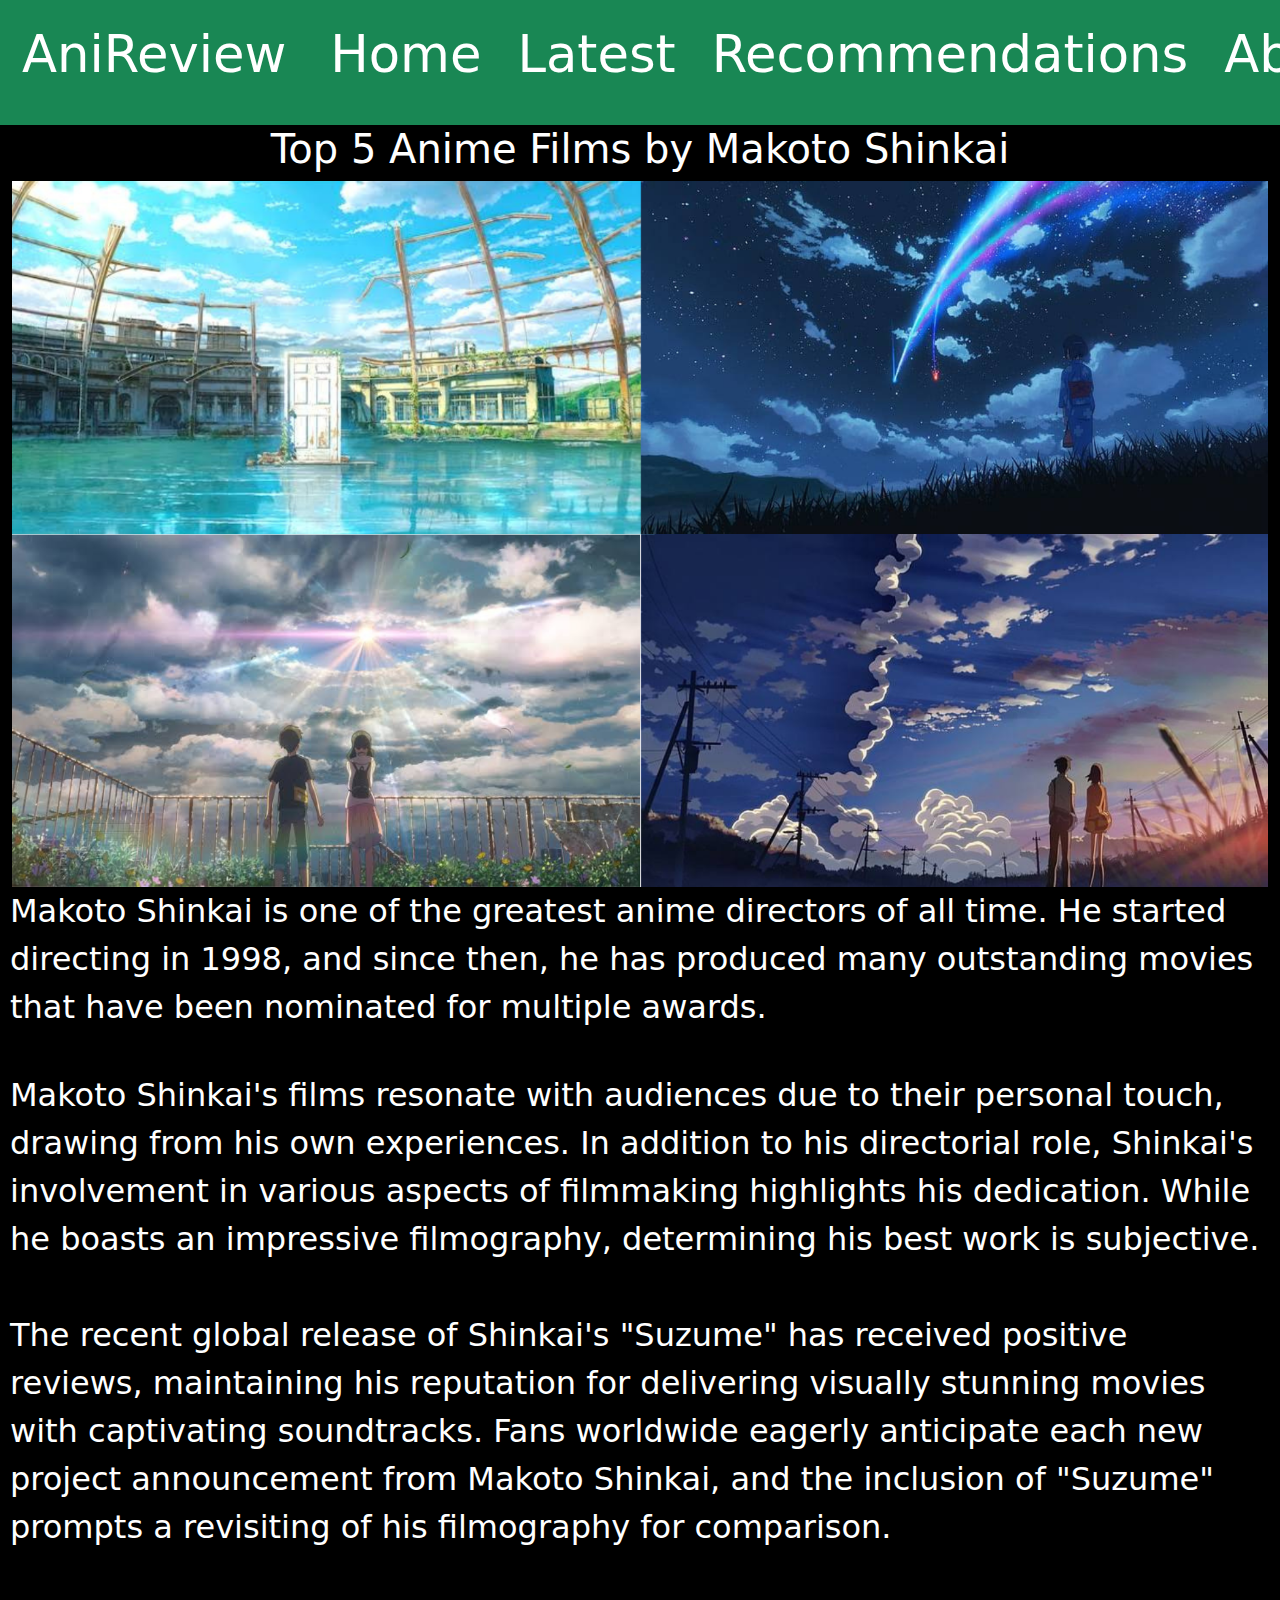
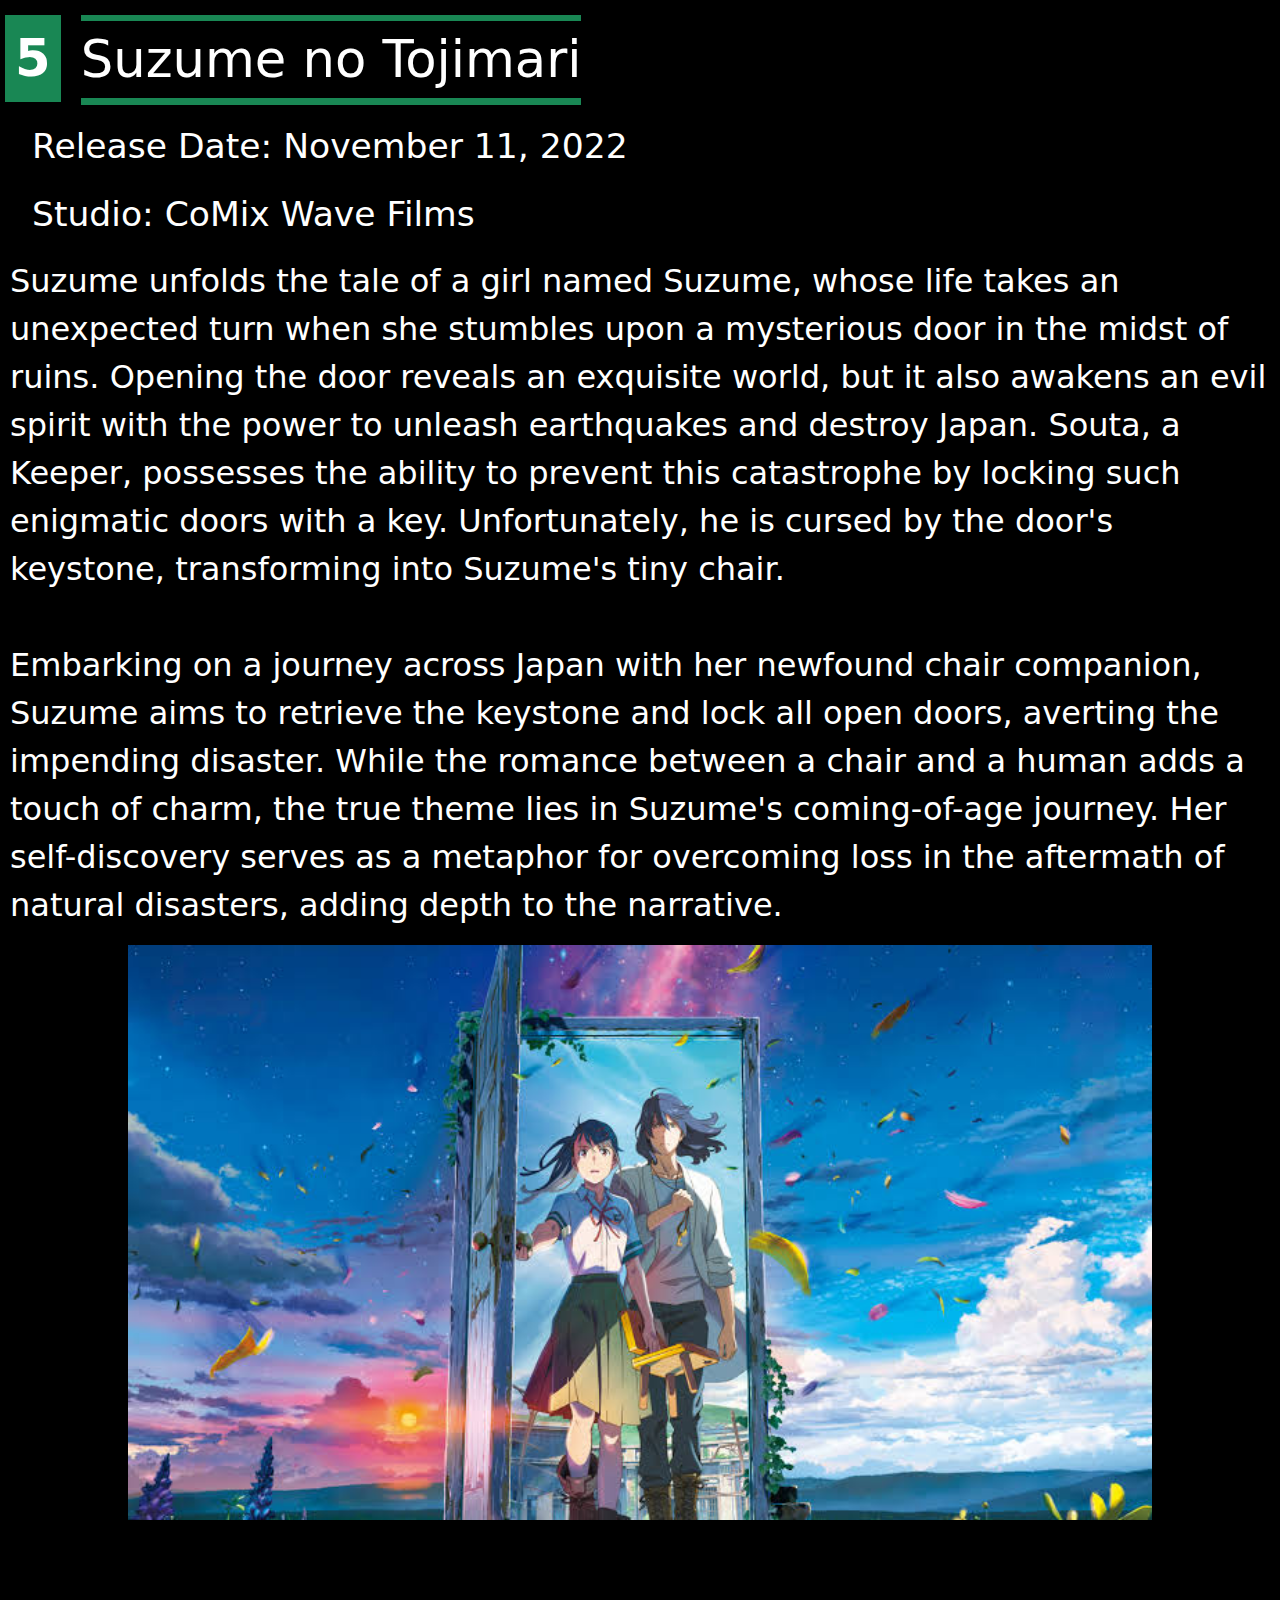
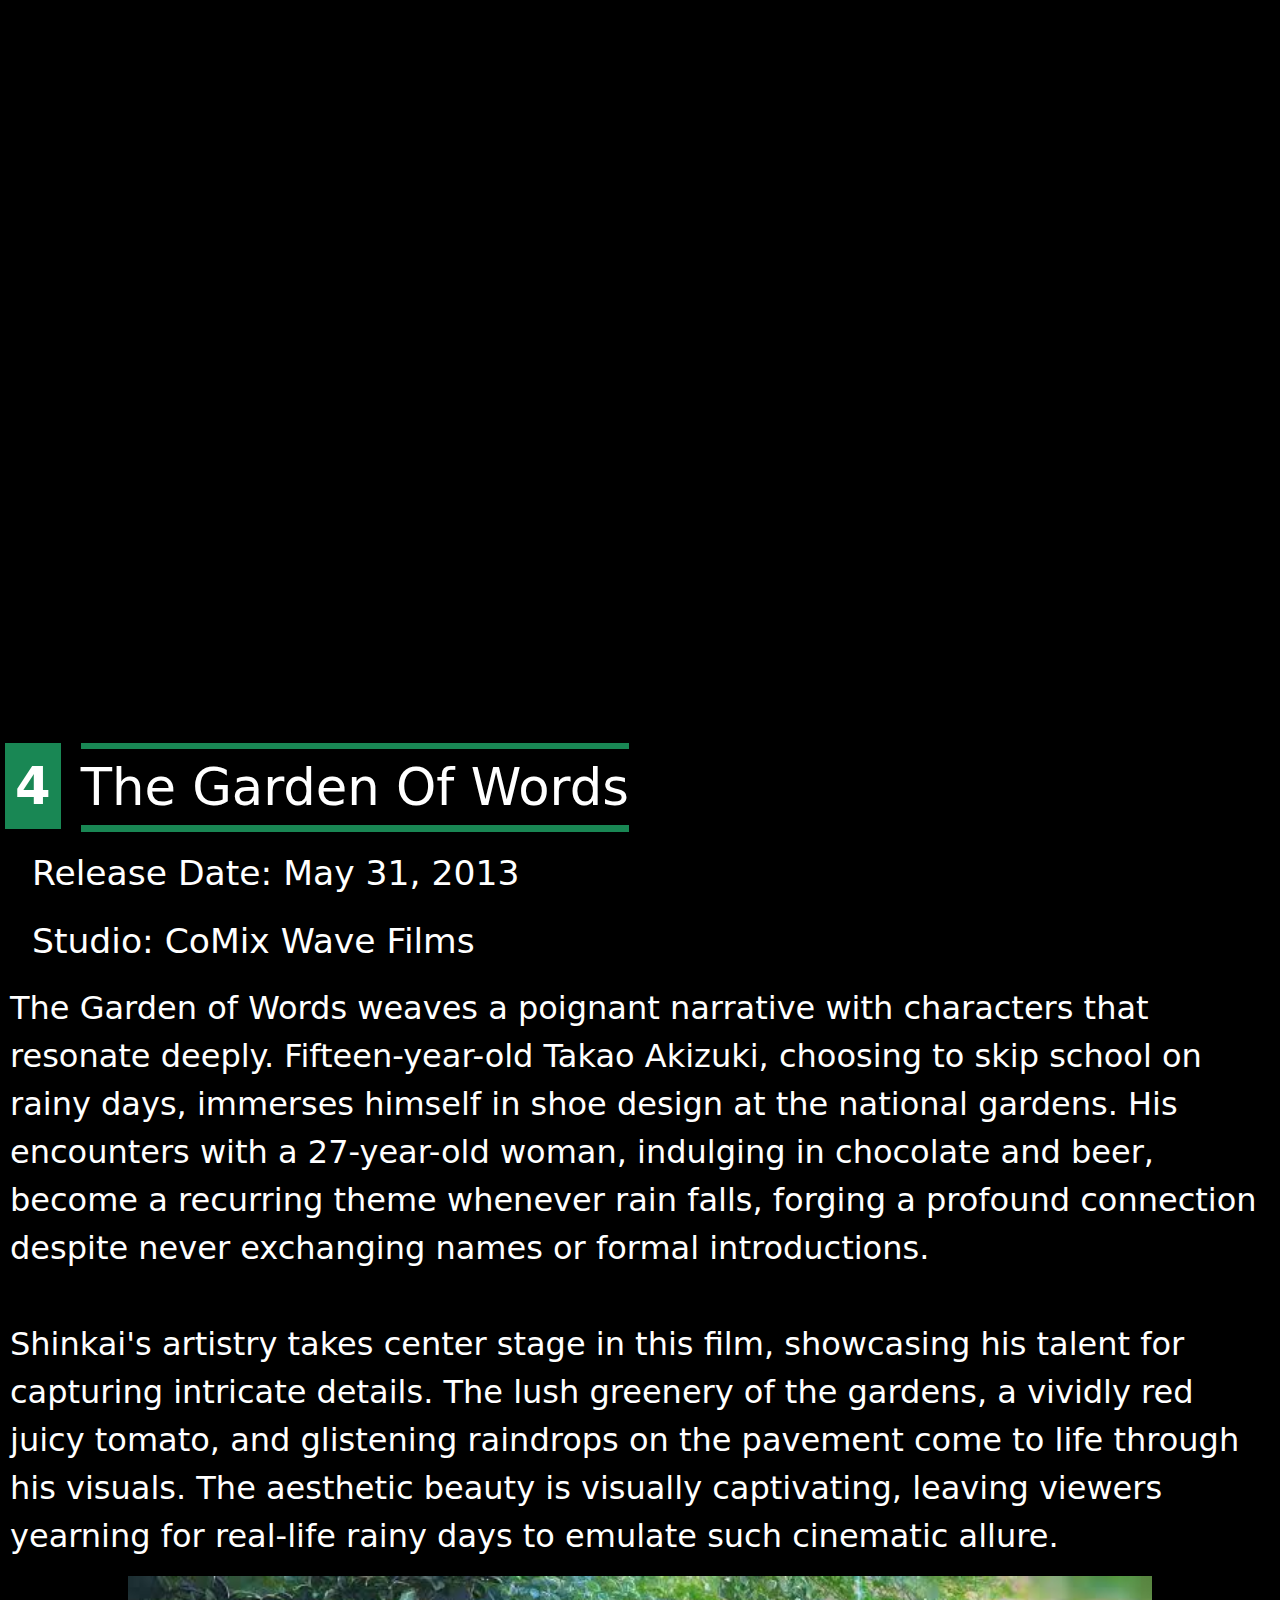
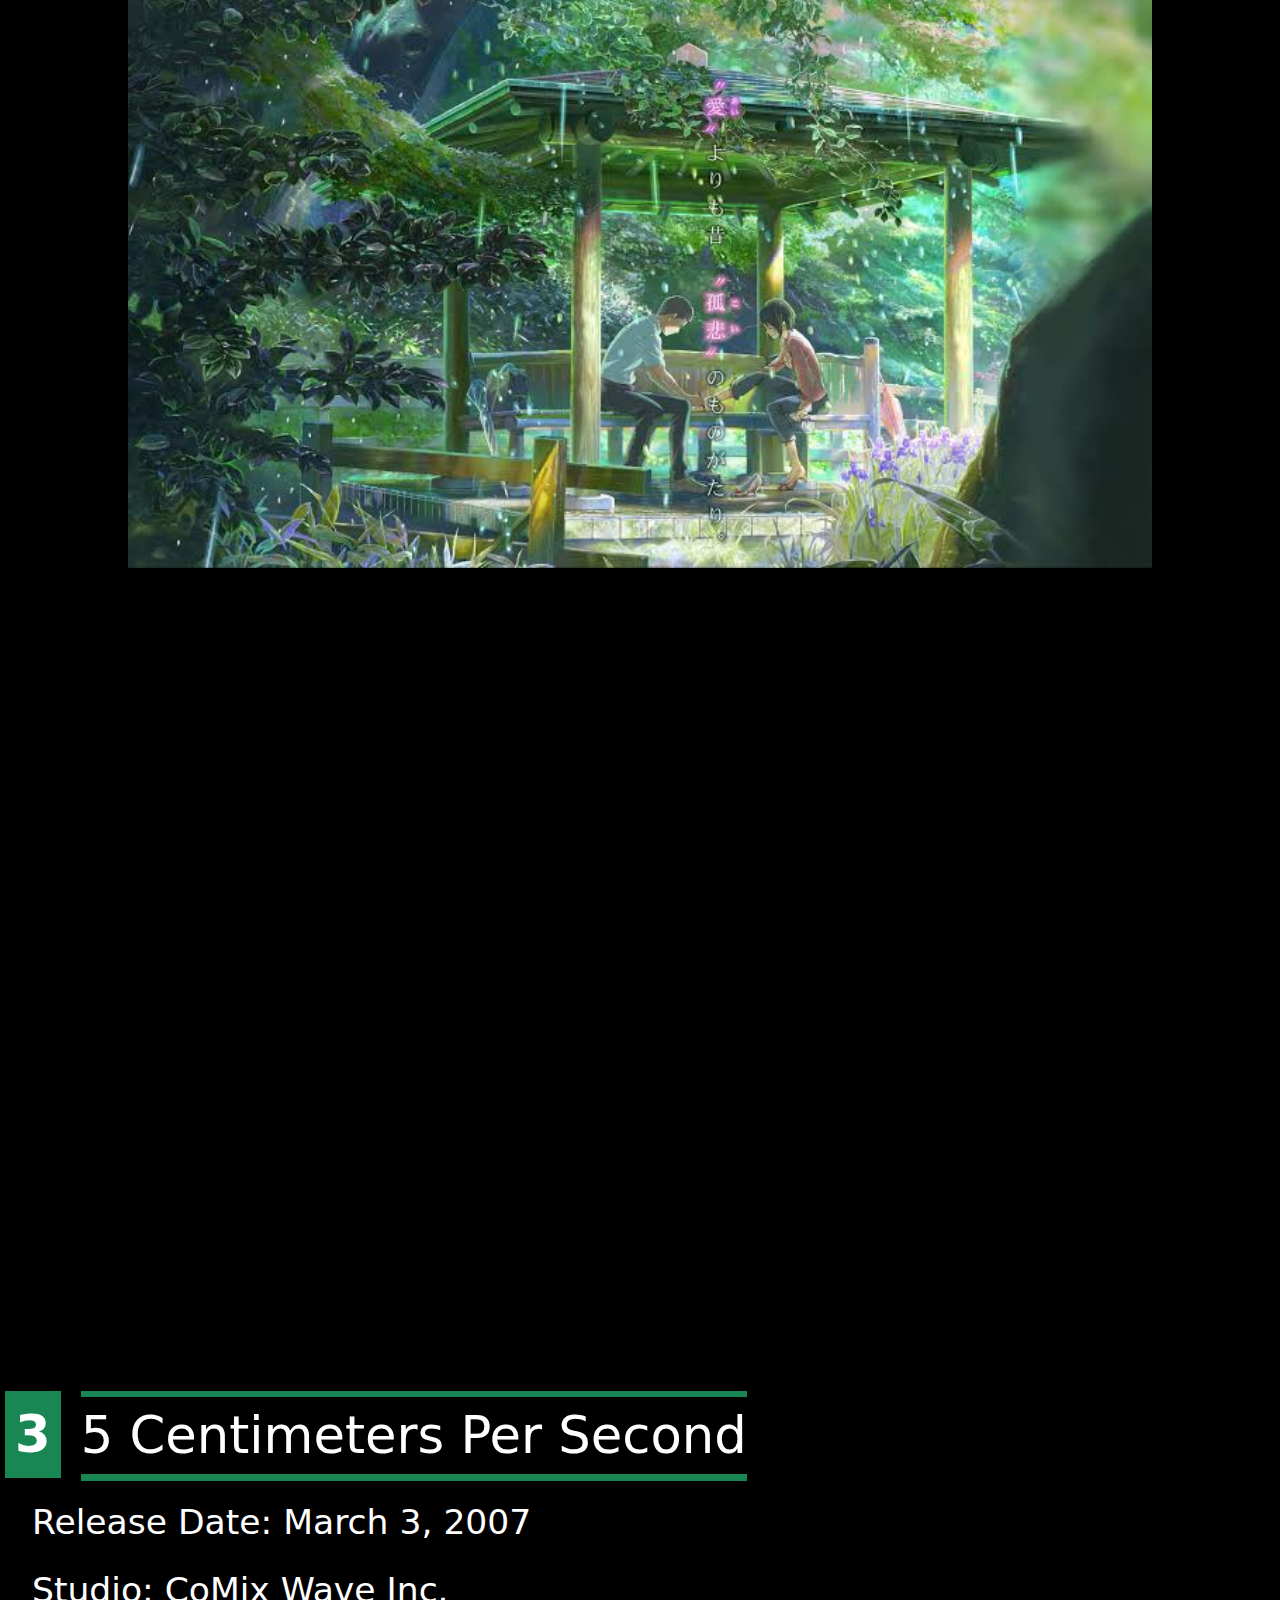
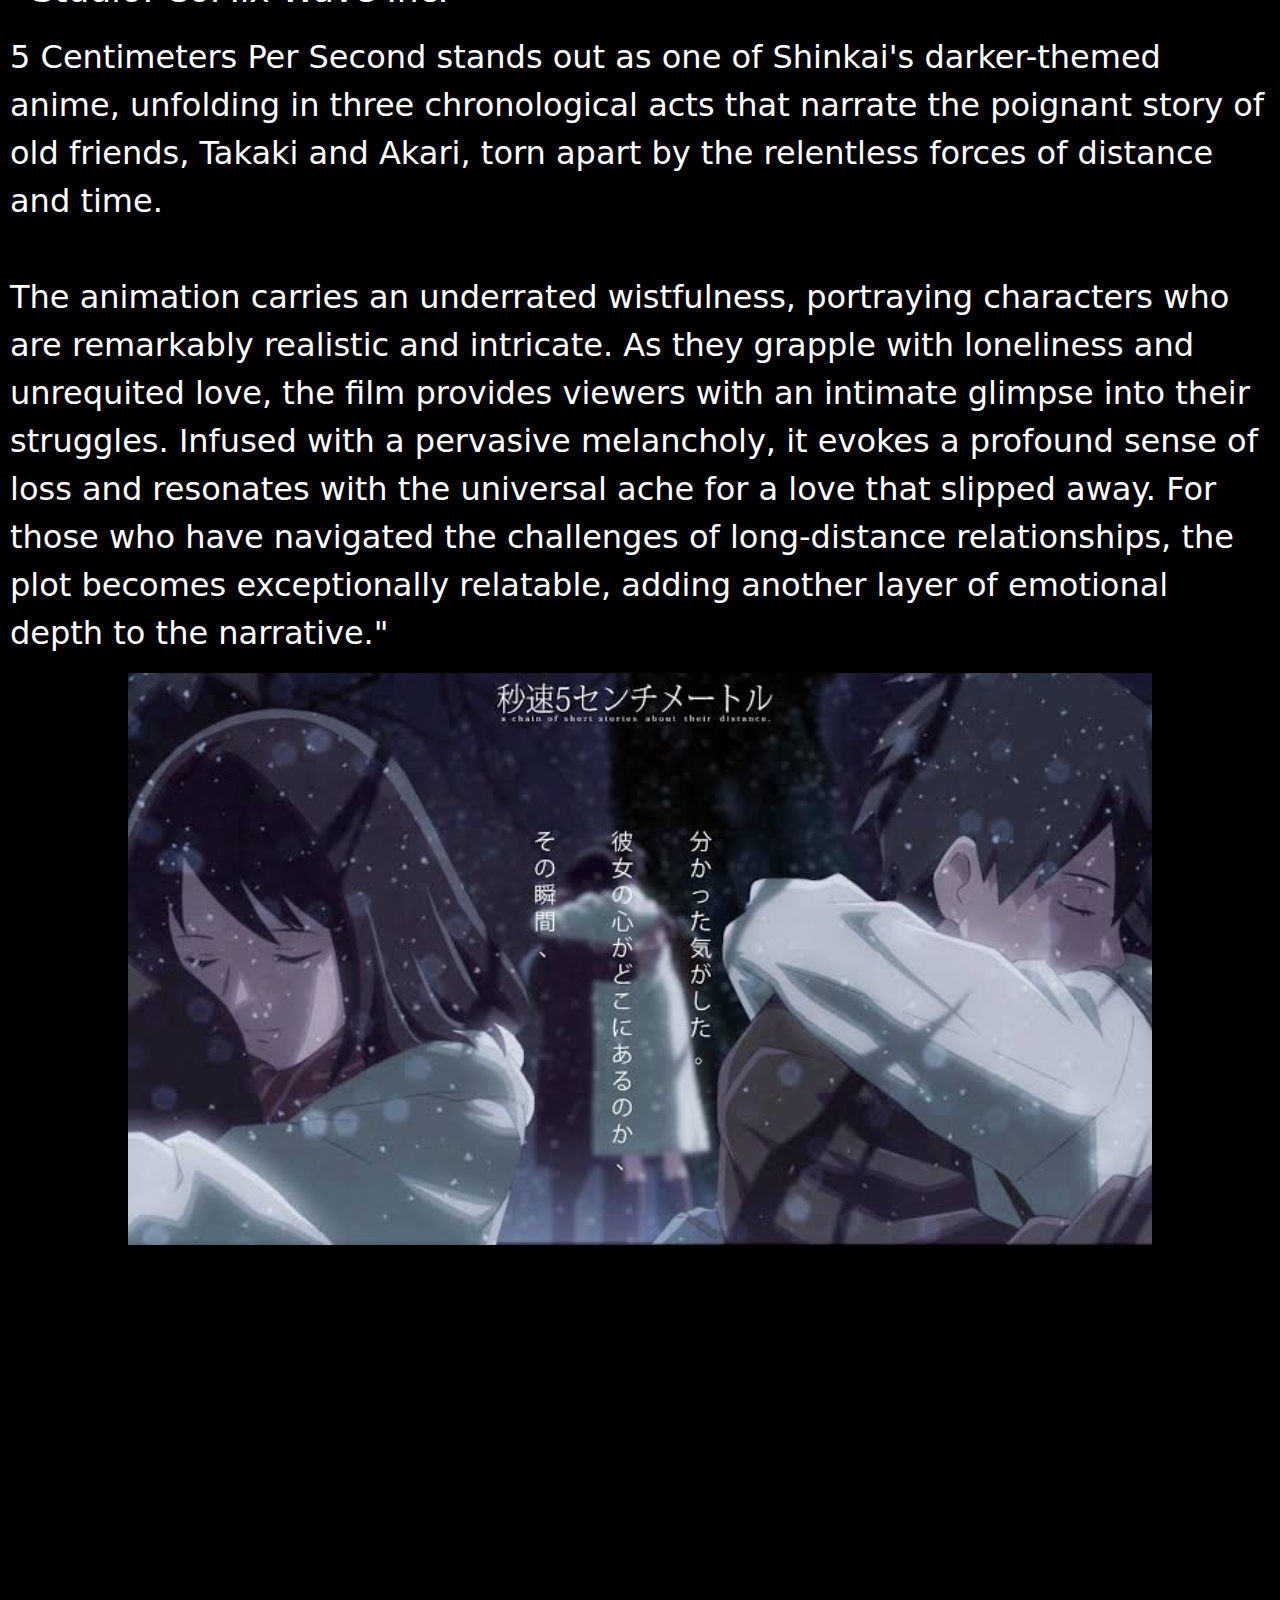
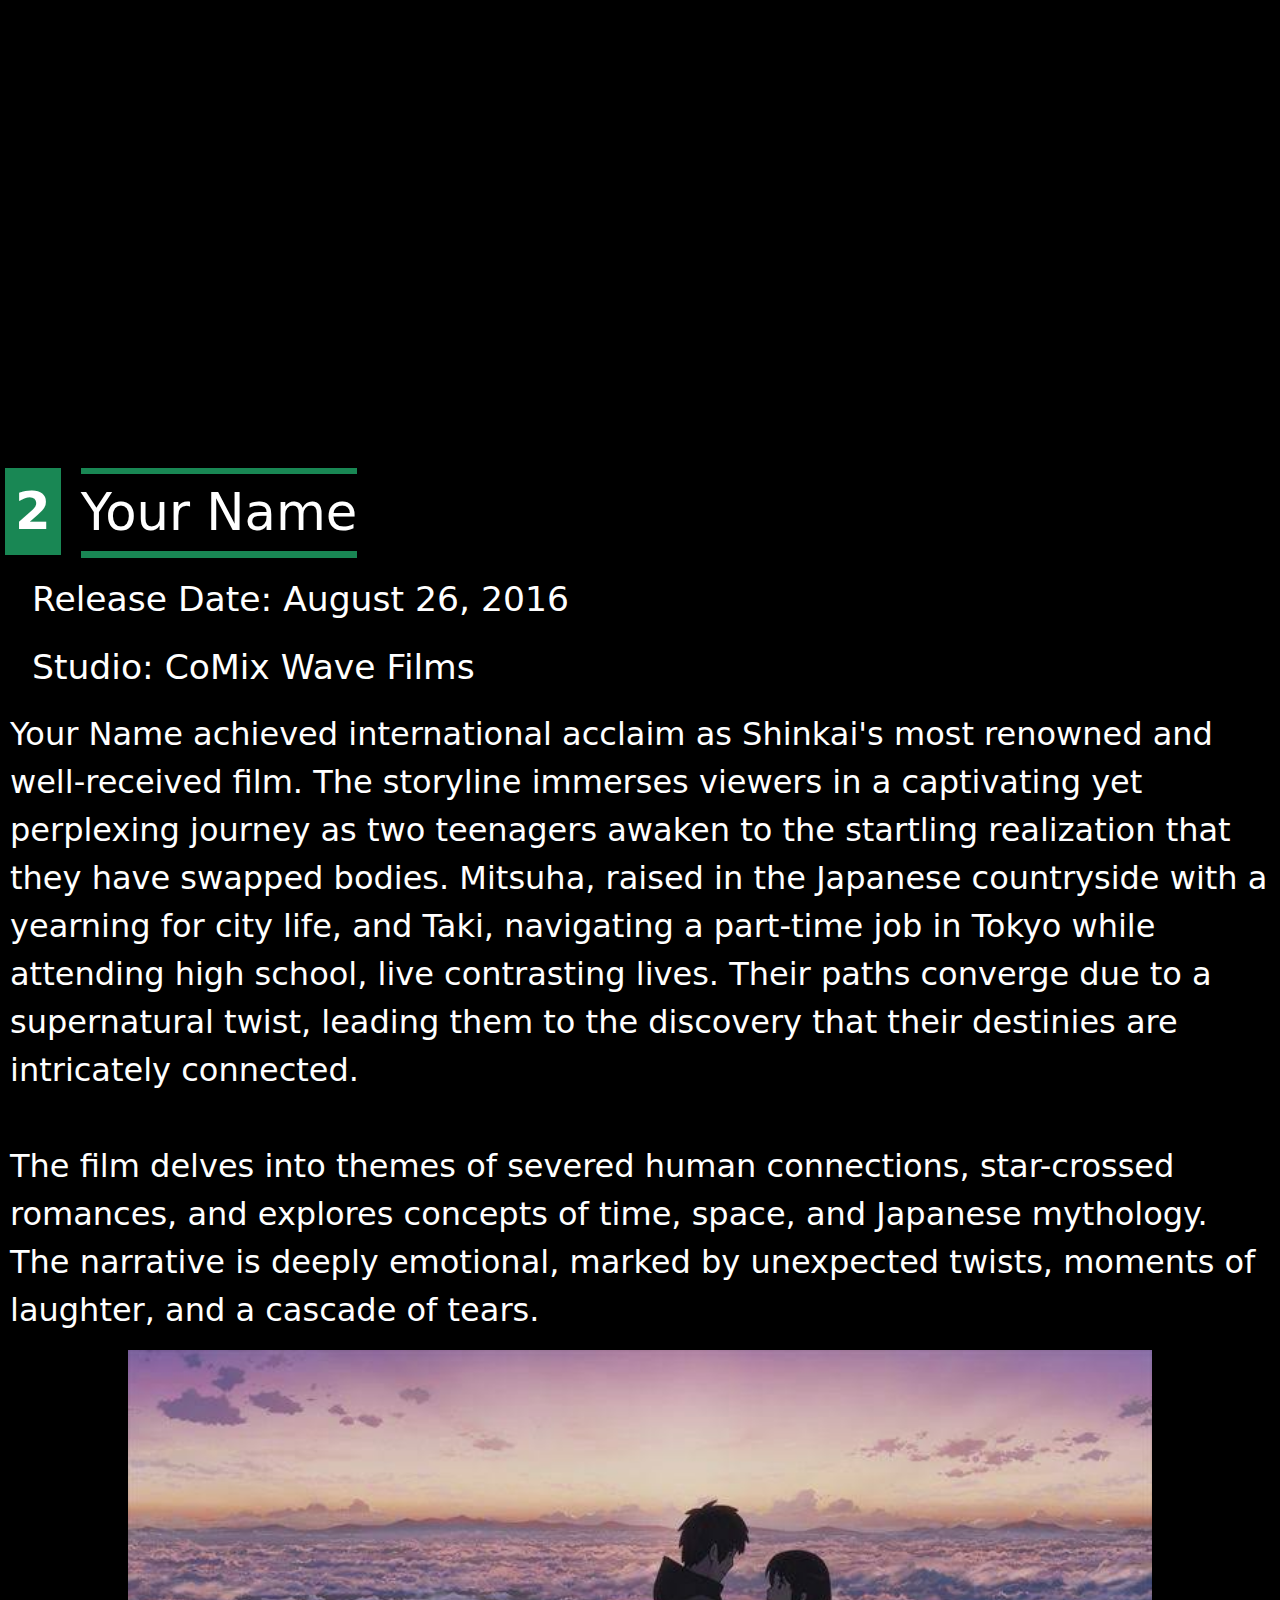
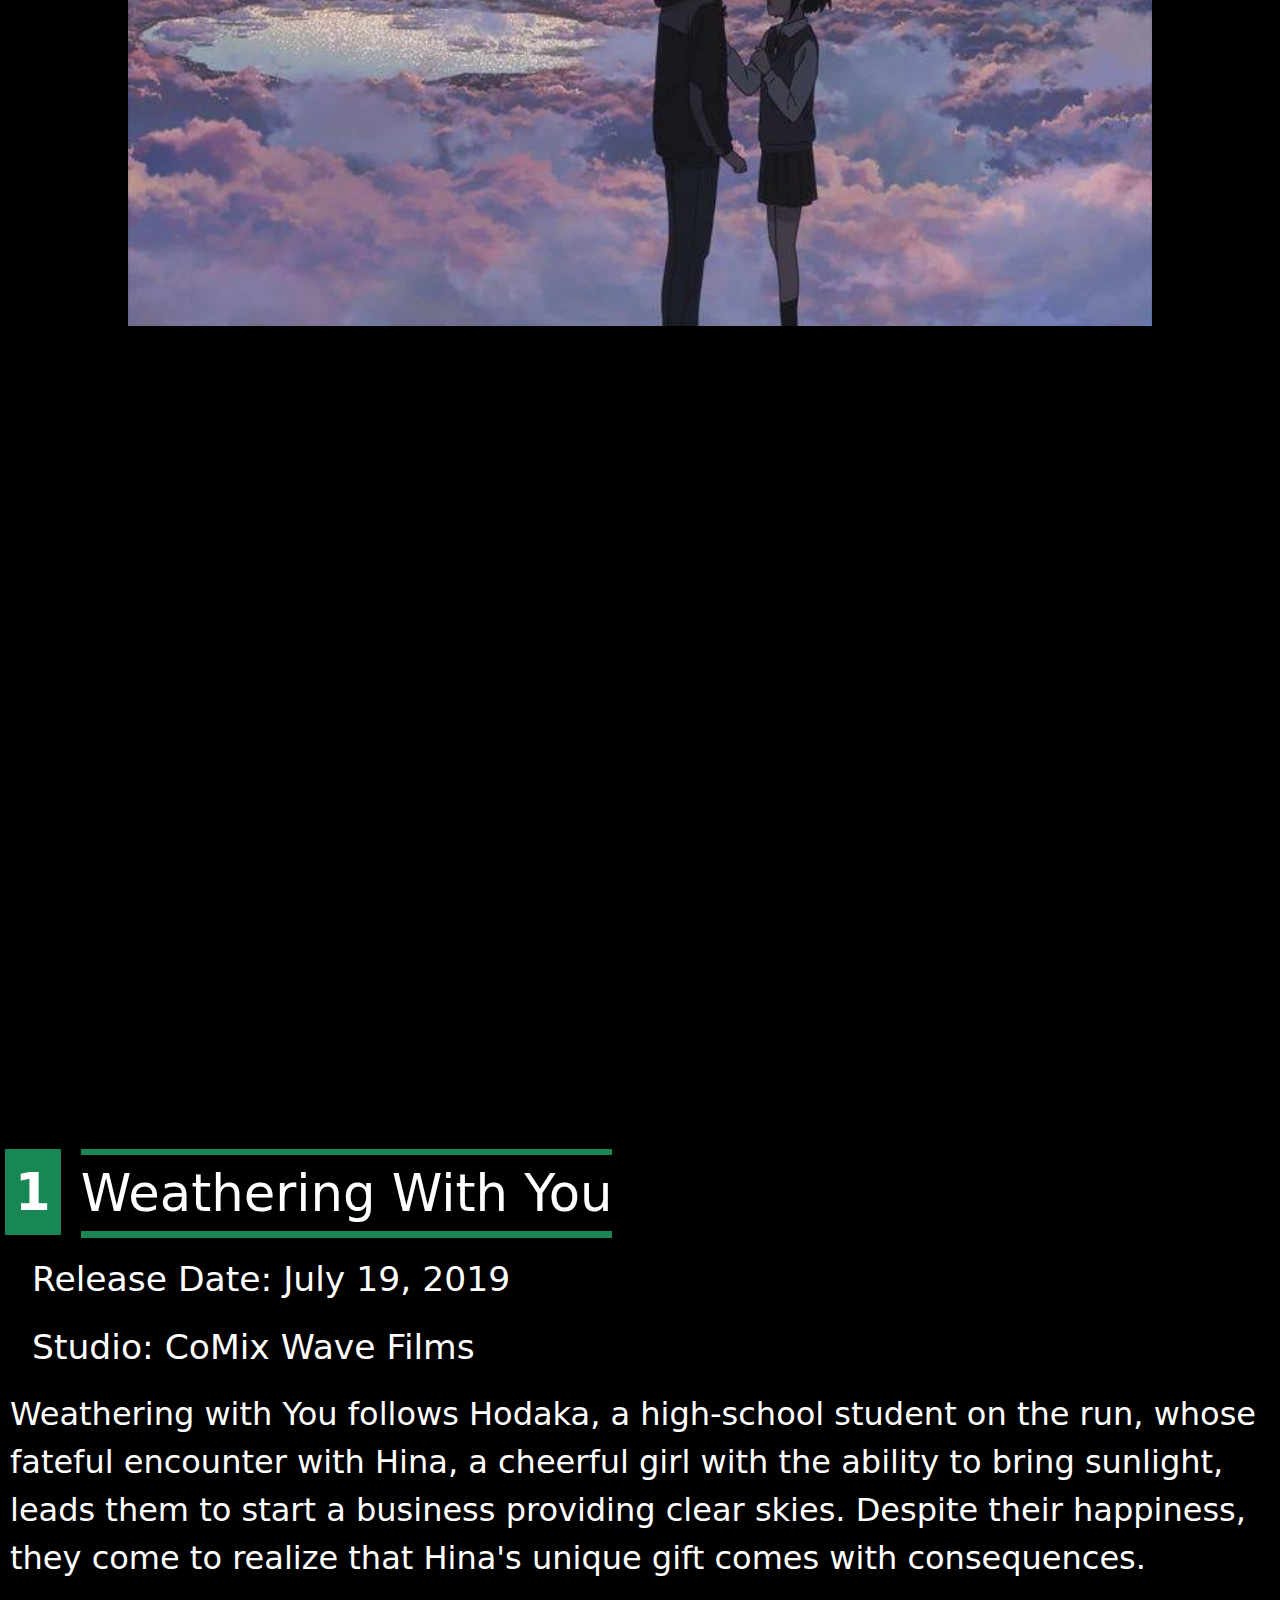
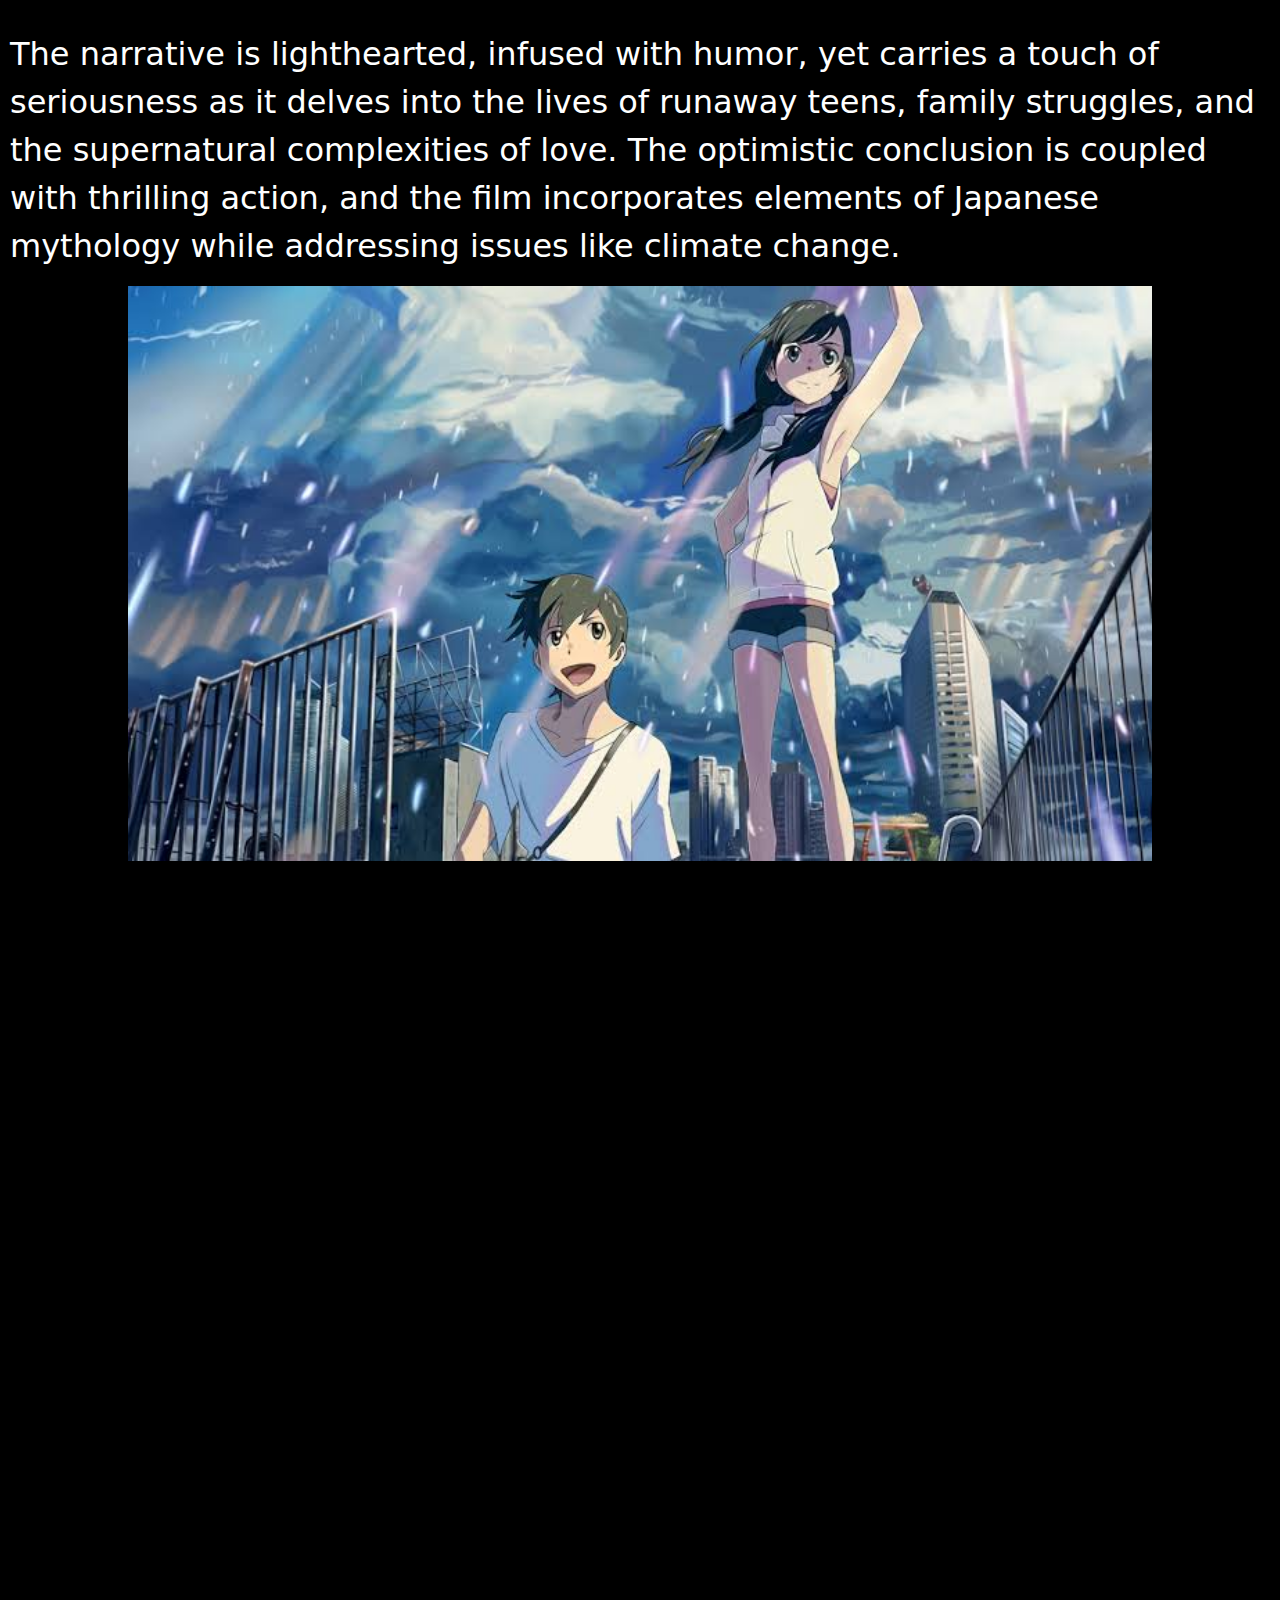
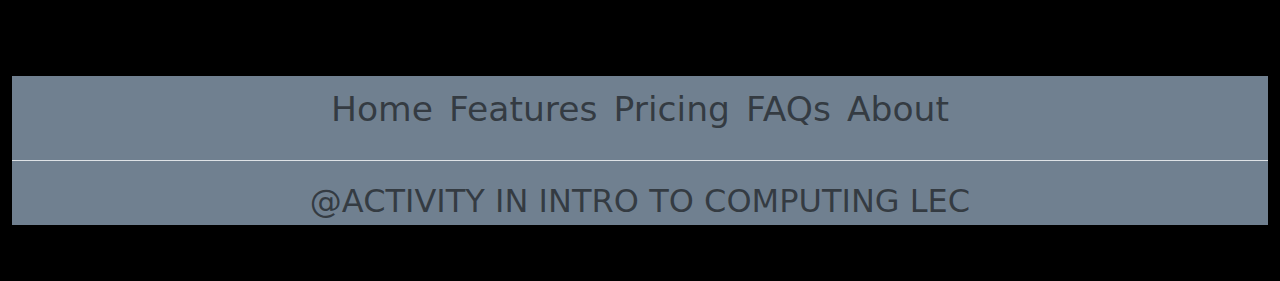
==== commit 850cbf30: "Update index.html" ====
--- a/index.html
+++ b/index.html
@@ -11,12 +11,12 @@
     <!-- Bootstrap JS and Popper.js (required for Bootstrap) -->
     <script src="https://cdn.jsdelivr.net/npm/@popperjs/core@2.11.6/dist/umd/popper.min.js"></script>
     <script src="https://cdn.jsdelivr.net/npm/bootstrap@5.3.0/dist/js/bootstrap.min.js"></script>
-    
+
     <link rel="stylesheet" href="main.css">
-    
+
     <style>
      .custom-navbar-brand {
-       
+
      }
      body {
        background-color: #000000;
@@ -38,41 +38,50 @@
        vertical-align: top;
       border-top: 6px solid #198754;
       border-bottom: 7px solid #198754;
-      
-      
+
+
      }
      ul {
        color:white;
        font-size: 2.7vw;
      }
-     .animeimg{
-       text-align: center;
-     }
-     .trailer{
-       align-items: center;
-     }
-     p {
-       color:white;
-       font-size: 2.7vw;
-       margin-left: 10px;
-       margin-right: 10px;
-     }
-  .foot {
-       background-color: slategray; 
-     }
-.iframe-container {
+     .animeimg img {
+  width: 80%; /* Make the image fill its container */
+  height: auto; /* Maintain the aspect ratio */
+  max-width: 100%; /* Ensure the image doesn't exceed its original size */
+}
+
+.animeimg {
+  text-align: center;
+  margin-bottom: 10px; /* Adjust margin as needed */
+}
+   .trailer {
   position: relative;
   overflow: hidden;
-  padding-top: 56.25%; /* 16:9 aspect ratio (change this percentage based on your aspect ratio) */
-}
-
-.iframe-container iframe {
+  width: 90%;
+  padding-top: 56%; 
+  margin: 0 auto;
+  /* 16:9 aspect ratio (adjust as needed) */
+}
+
+.trailer iframe {
   position: absolute;
   top: 0;
   left: 0;
+  right:0;
   width: 100%;
   height: 100%;
 }
+     p {
+       color:white;
+       font-size: 2.5vw;
+       margin-left: 10px;
+       margin-right: 10px;
+     }
+  .foot {
+       background-color: slategray; 
+     }
+
     </style>
 </head>
 <body>
@@ -115,11 +124,11 @@
     <!--image header -->
  <div class="container-fluid">
         <h1 style="color: white; text-align: center;">Top 5 Anime Films by Makoto Shinkai</h1>
-       
+
         <!-- Add your responsive image -->
         <img src="img/himg.png" alt="AniReview Image" class="img-fluid">
     </div>
-    
+
     <p>  Makoto Shinkai is one of the greatest anime directors of all time. He started directing in 1998, and since then, he has produced many outstanding movies that have been nominated for multiple awards.</p>
     <br>
     <p>Makoto Shinkai's films resonate with audiences due to their personal touch, drawing from his own experiences. In addition to his directorial role, Shinkai's involvement in various aspects of filmmaking highlights his dedication. While he boasts an impressive filmography, determining his best work is subjective. 
@@ -128,7 +137,7 @@
 The recent global release of Shinkai's "Suzume" has received positive reviews, maintaining his reputation for delivering visually stunning movies with captivating soundtracks. Fans worldwide eagerly anticipate each new project announcement from Makoto Shinkai, and the inclusion of "Suzume" prompts a revisiting of his filmography for comparison.</p>
     <br>
       <br>
-      
+
    <!-- number 5-->
 
     <p class="item-num">5</p>
@@ -144,12 +153,11 @@
           </div>
           <br>
                    <br>
-   </div class="iframe-container">      
  <div class="trailer text-center">
             <iframe width="560" height="315" src="https://www.youtube.com/embed/5pTcio2hTSw?si=yWbbIiCEC-LyHY3S" title="YouTube video player" frameborder="0" allow="accelerometer; autoplay; clipboard-write; encrypted-media; gyroscope; picture-in-picture; web-share" allowfullscreen></iframe>
           </div>
 </div>
-          
+
    <br>
    <br>
       <!-- number 4-->
@@ -166,11 +174,9 @@
             </div>
             <br>
                      <br>
- </div class="iframe-container">
             <div class="trailer text-center">
               <iframe width="560" height="315" src="https://www.youtube.com/embed/udDIkl6z8X0?si=vyw4zZGcCmiCksfV&amp;start=6" title="YouTube video player" frameborder="0" allow="accelerometer; autoplay; clipboard-write; encrypted-media; gyroscope; picture-in-picture; web-share" allowfullscreen></iframe>
             </div>
-</div>
 
            <br>
               <br>
@@ -188,12 +194,12 @@
             </div>
             <br>
             <br>
- </div class="iframe-container">
+
             <div class="trailer text-center">
               <iframe width="560" height="315" src="https://www.youtube.com/embed/wdM7athAem0?si=HkStdU4buuToBtrv" title="YouTube video player" frameborder="0" allow="accelerometer; autoplay; clipboard-write; encrypted-media; gyroscope; picture-in-picture; web-share" allowfullscreen></iframe>
             </div>
           </div>    
-              
+
     <br>
        <br>
          <!-- number 2-->
@@ -211,10 +217,10 @@
        </div>
         <br>   
         <br>
- </div class="iframe-container">
+
         <div class="trailer text-center">
         <iframe width="560" height="315" src="https://www.youtube.com/embed/3KR8_igDs1Y?si=93K7GctzDyDFK9JB" title="YouTube video player" frameborder="0" allow="accelerometer; autoplay; clipboard-write; encrypted-media; gyroscope; picture-in-picture; web-share" allowfullscreen></iframe>
-  </div>     
+   
  </div>
      <br>
         <br>
@@ -233,10 +239,9 @@
          </div>
          <br>
          <br>
- </div class="iframe-container">
 <div class="trailer text-center">
         <iframe width="560" height="315" src="https://www.youtube.com/embed/LoUtJiOaoY8?si=ia-4SpRZ5X-Dryd7" title="YouTube video player" frameborder="0" allow="accelerometer; autoplay; clipboard-write; encrypted-media; gyroscope; picture-in-picture; web-share" allowfullscreen></iframe>
-            </div>
+          
 </div>
 
     <div class="container-fluid">         
@@ -255,4 +260,4 @@
 </div>
 </div>
 </body>
-</html>
+</html>